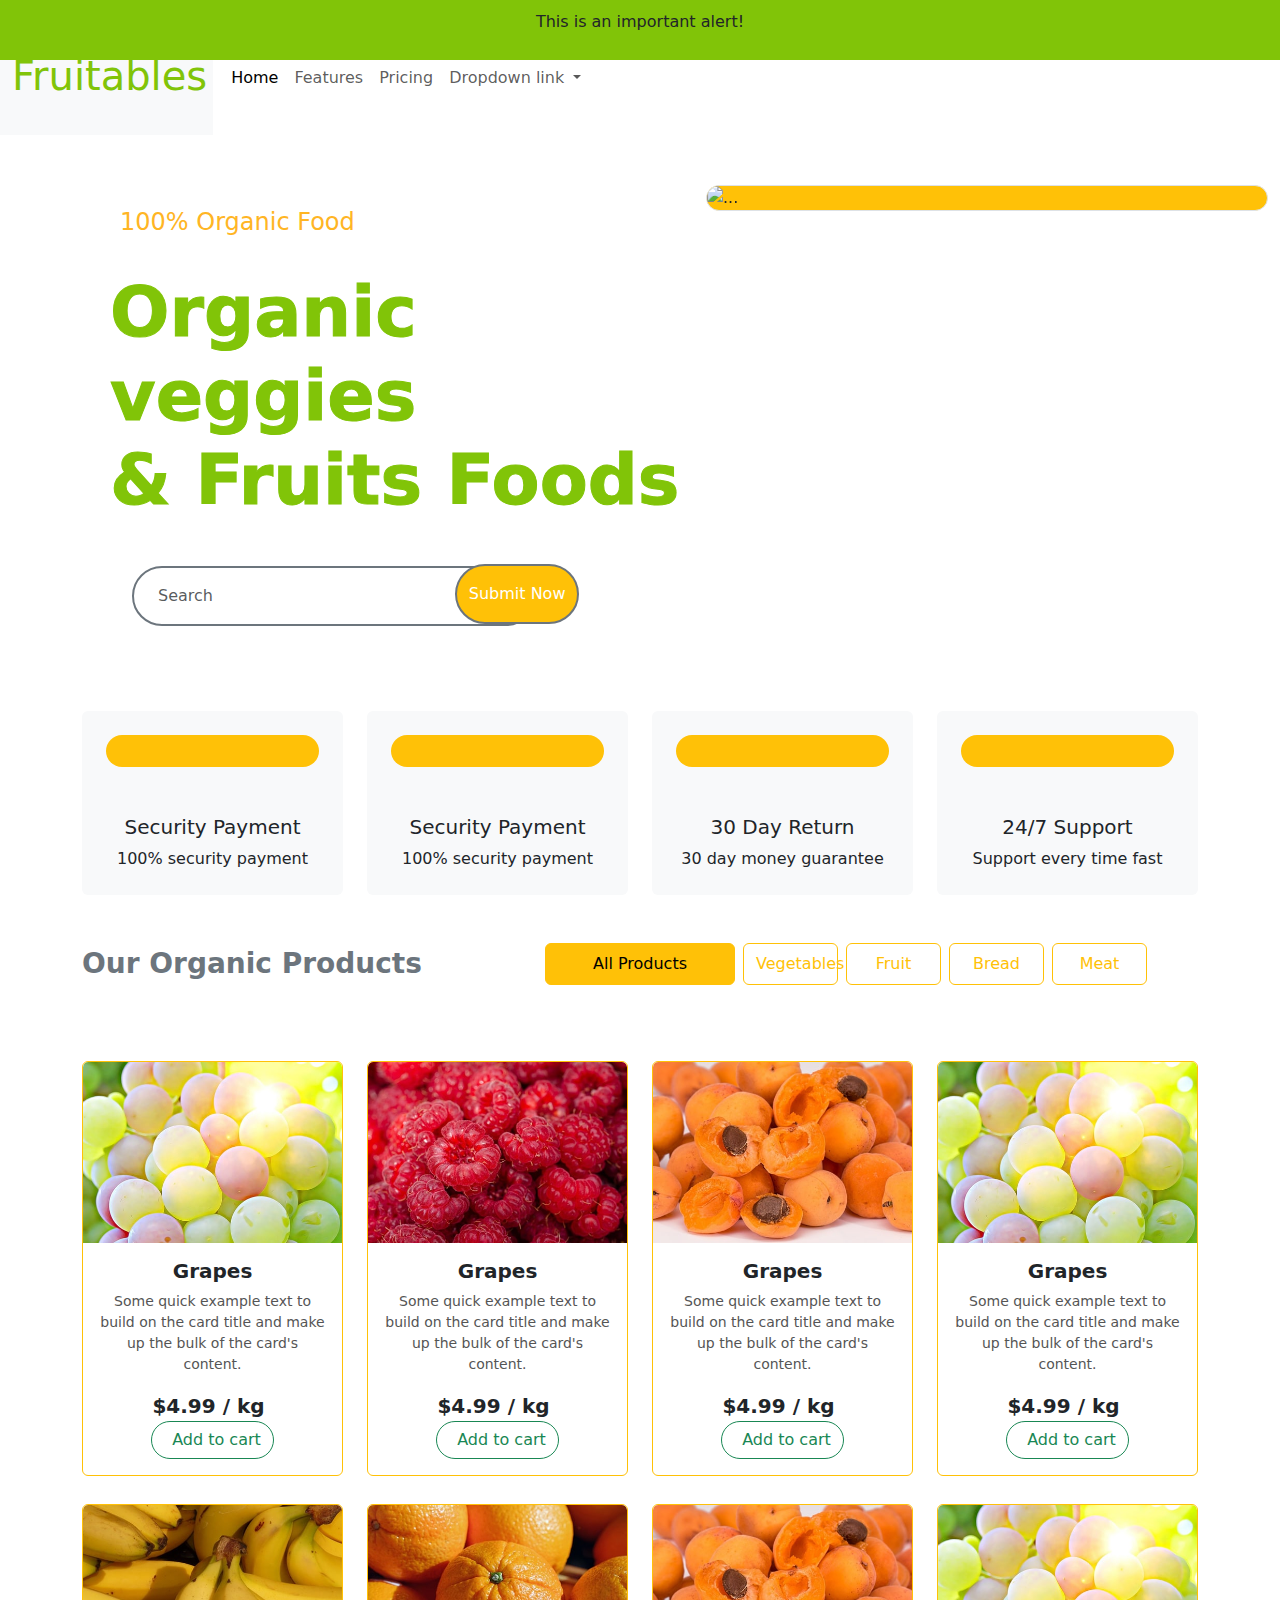
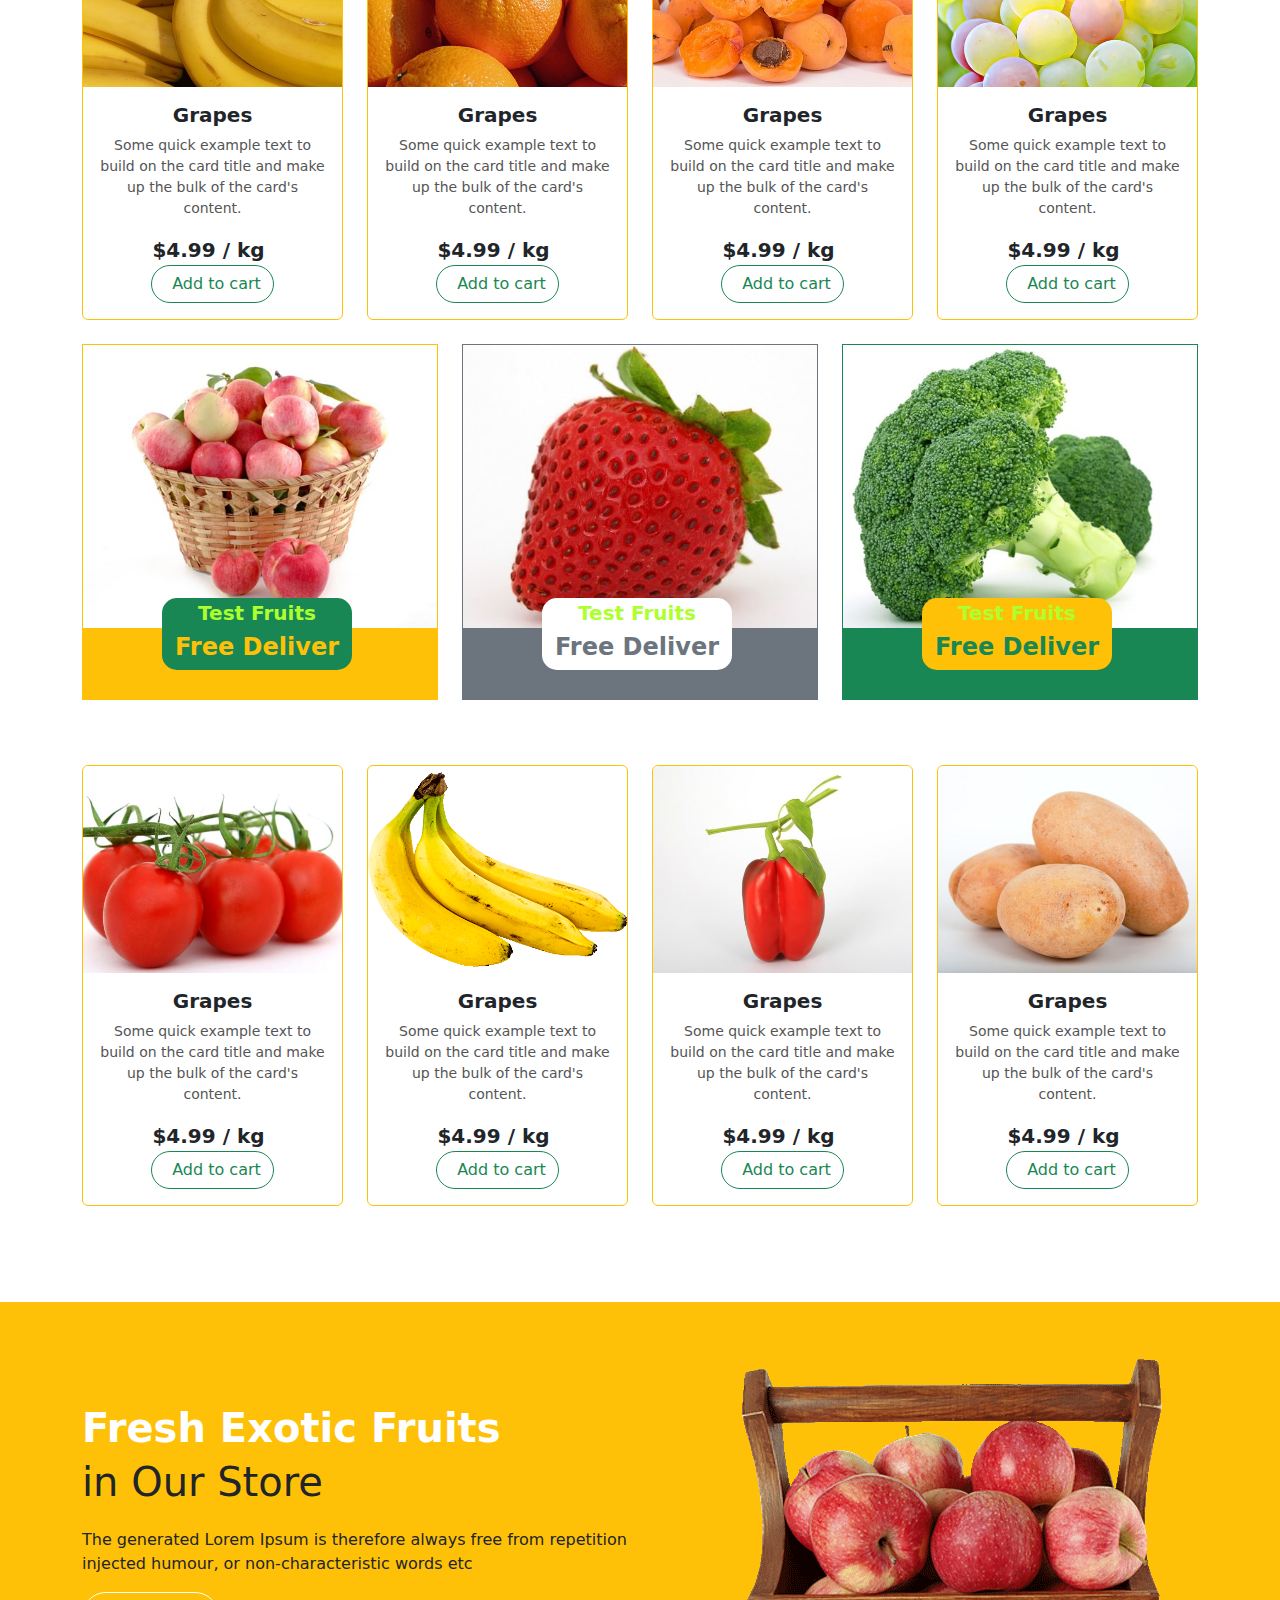
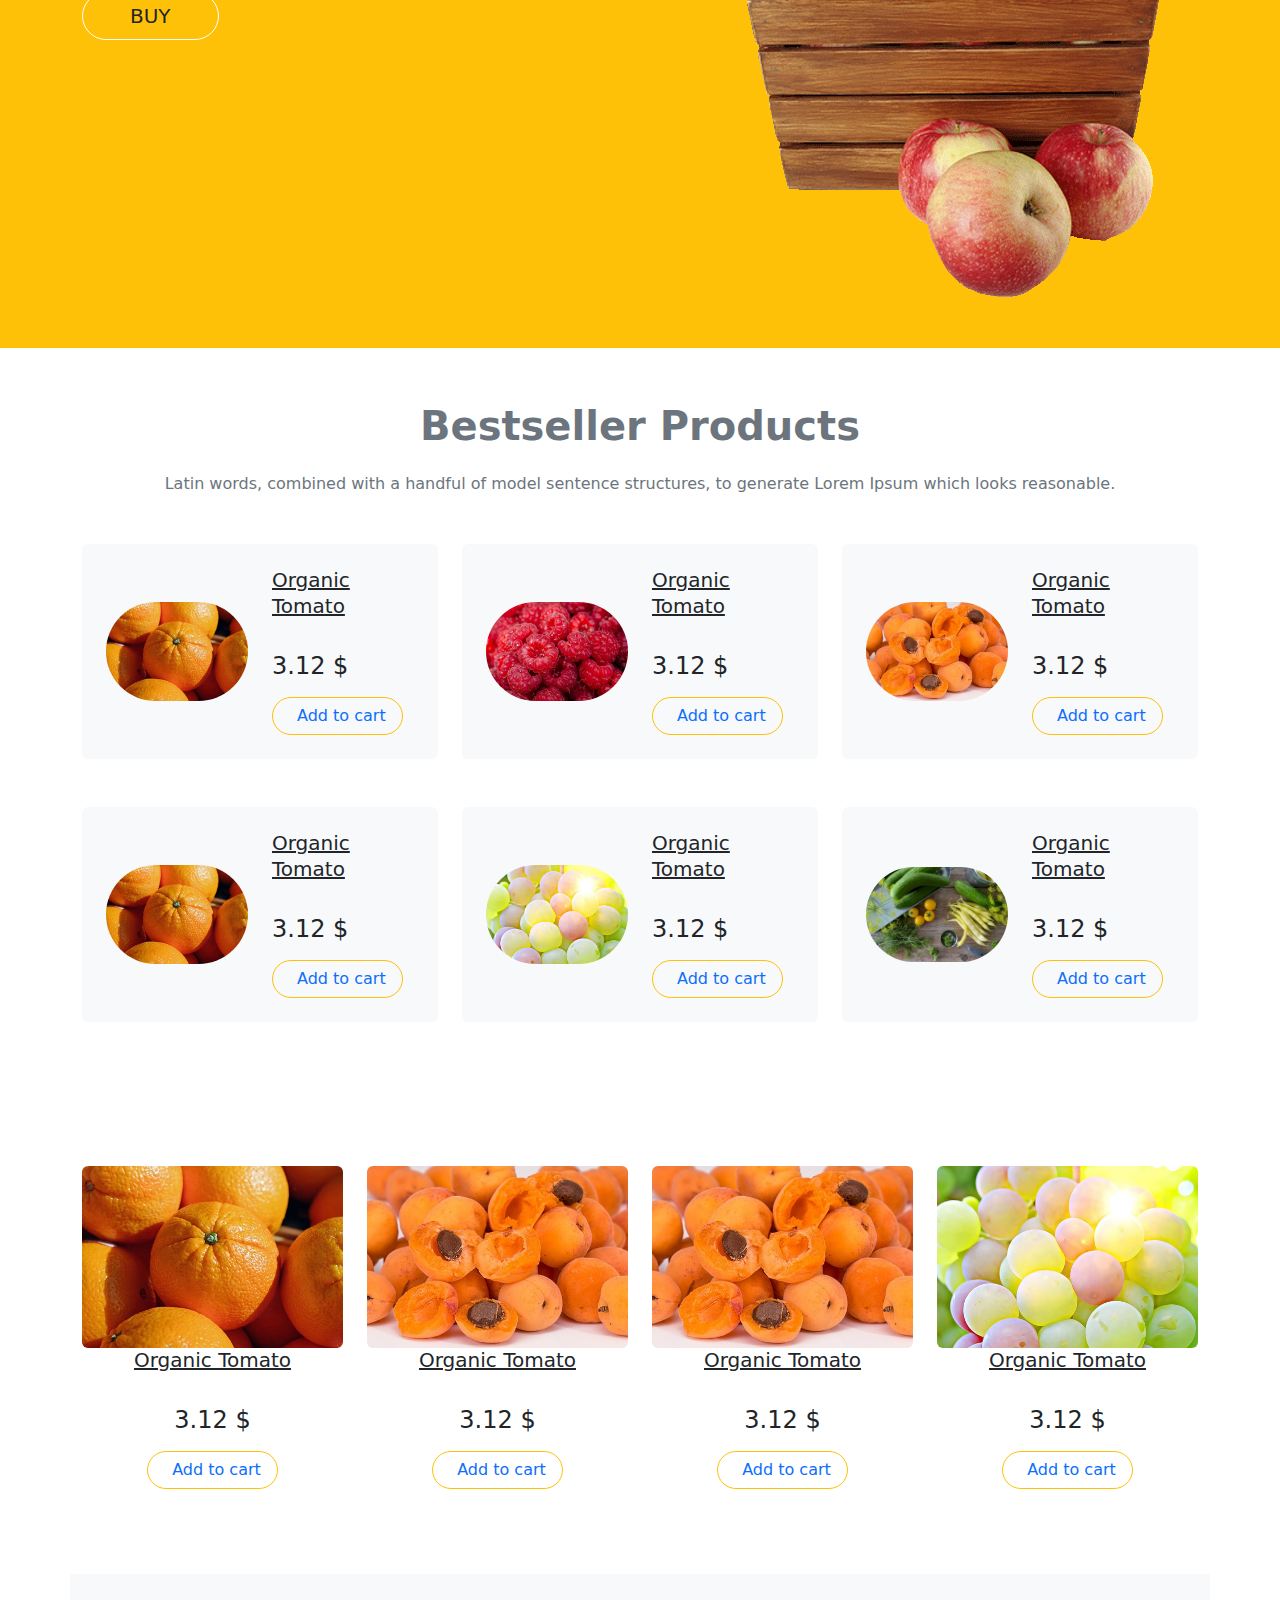
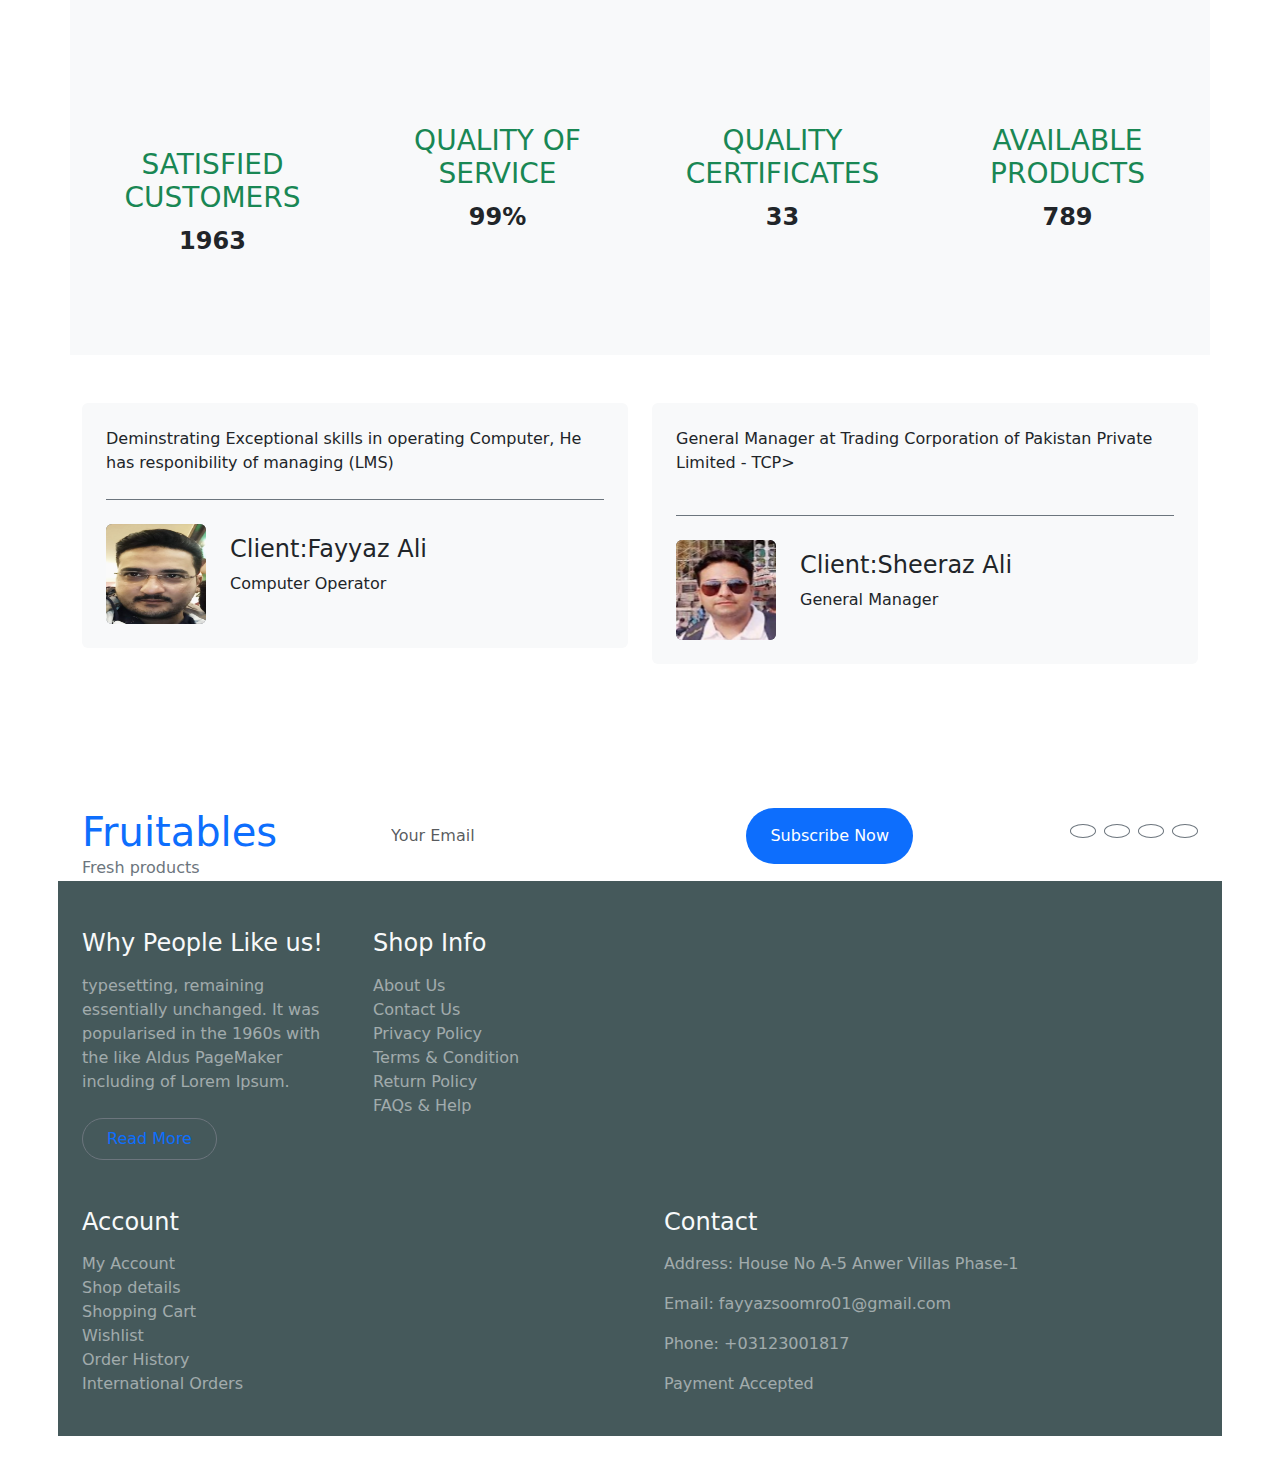
==== index.html @ 98c18039 "modified files" ====
<!DOCTYPE html>
<html lang="en">

<head>
  <meta charset="UTF-8">
  <meta name="viewport" content="width=device-width, initial-scale=1.0">
  <link rel="stylesheet" href="https://cdnjs.cloudflare.com/ajax/libs/font-awesome/6.5.2/css/all.min.css"
    integrity="sha512-SnH5WK+bZxgPHs44uWIX+LLJAJ9/2PkPKZ5QiAj6Ta86w+fsb2TkcmfRyVX3pBnMFcV7oQPJkl9QevSCWr3W6A=="
    crossorigin="anonymous" referrerpolicy="no-referrer" />
  <link rel="stylesheet" href="./assets/css/myweb.css">
  <link href="https://cdn.jsdelivr.net/npm/bootstrap@5.3.3/dist/css/bootstrap.min.css" rel="stylesheet"
    integrity="sha384-QWTKZyjpPEjISv5WaRU9OFeRpok6YctnYmDr5pNlyT2bRjXh0JMhjY6hW+ALEwIH" crossorigin="anonymous">
  <script src="https://cdn.jsdelivr.net/npm/@popperjs/core@2.11.8/dist/umd/popper.min.js"
    integrity="sha384-I7E8VVD/ismYTF4hNIPjVp/Zjvgyol6VFvRkX/vR+Vc4jQkC+hVqc2pM8ODewa9r"
    crossorigin="anonymous"></script>
  <script src="https://cdn.jsdelivr.net/npm/bootstrap@5.3.3/dist/js/bootstrap.min.js"
    integrity="sha384-0pUGZvbkm6XF6gxjEnlmuGrJXVbNuzT9qBBavbLwCsOGabYfZo0T0to5eqruptLy"
    crossorigin="anonymous"></script>
    

    <title>Document</title>

    

</head>

<body>
  
  
        <div class="col-lg-2 col-sm-12">
          <div id="header-alert">
            <p>This is an important alert!</p>
        </div>
       
   
 
  <nav class="navbar navbar-expand-lg bg-body-tertiary" id="navfix" >
    <div class="container-fluid">
      <a class="navbar-brand" href="#"><p class="navico fs-1">Fruitables</p></a>
      <button class="navbar-toggler" type="button" data-bs-toggle="collapse" data-bs-target="#navbarNavDropdown"
        aria-controls="navbarNavDropdown" aria-expanded="false" aria-label="Toggle navigation">
        <span class="navbar-toggler-icon"></span>
      </button>
      <div class="collapse navbar-collapse" id="navbarNavDropdown">
        <ul class="navbar-nav">
          <li class="nav-item">
            <a class="nav-link active" aria-current="page" href="#">Home</a>
          </li>
          <li class="nav-item">
            <a class="nav-link" href="#">Features</a>
          </li>
          <li class="nav-item">
            <a class="nav-link" href="#">Pricing</a>
          </li>

          <li class="nav-item dropdown">
            <a class="nav-link dropdown-toggle" href="#" role="button" data-bs-toggle="dropdown" aria-expanded="false">
              Dropdown link
            </a>
            <ul class="dropdown-menu">
              <li><a class="dropdown-item" href="#">Action</a></li>
              <li><a class="dropdown-item" href="#">Another action</a></li>
              <li><a class="dropdown-item" href="#">Something else here</a></li>
            </ul>
            <span id="coolhero">
          <li class="nav-item-" class="cool1">
            <a class="nav-link float-start" href="#"><i class="fa fa-search" aria-hidden="true"></i></a>
          </li>
          <li class="nav-item" class="cool1">
            <a class="nav-link float-top" href="#"><i class="fa-solid fa-lock"></i></a>
          </li>
          <li class="nav-item" class="cool1">
            <a class="nav-link" href="#"><i class="fa-solid fa-user"></i></a>
          </li>
          </span>
        </ul>
        </li>
        </ul>
      </div>
    </div>
  </nav>

  </div>
  </div>
  </div>
  <div class="container-fluid" id="fayyaz">
    <div class="cotainer">
      <div class="row ms-5 ps-5 mt-3">
        <div class="col-lg-6 col-sm-2 text-white fs-3 mt-5 float-start" id="changecol"><h4>100% Organic Food<br><br><br></p> </em><span
            class="text-white fw-bolder" id="organicve"><br><span id="organic-vegg"><p>Organic veggies <br>& Fruits Foods</p><span><br>
              <nav class="navbar-tertiary rounded-5">
                <div class="container-fluid" id="res-search" >
                  <input class="form-control border-2 border-secondary w-75 py-3 px-4 rounded-pill position-relative " type="number" placeholder="Search">
                  <button type="submit" class="btn btn-warning border-2 border-secondary  position-relative rounded-pill text-white" style="margin-top: -80px; height:60px; margin-left: 60%; margin-top:-95px" id="submitbtn">Submit Now</button>
                </div>
              </nav>
            </span></div></span>
        <div class="col-lg-6 col-sm-6 float-start " id="sli-width-res">
          <div id="carouselExampleSlidesOnly" class="carousel slide" data-bs-ride="carousel">
            <div class="carousel-inner ">
              <div class="carousel-item active ">
                <img src="../Project1/assets/Images/hero-img-1.png" class="d-block w-100 h-100 border rounded-5 bg-warning" alt="...">
              </div>
              <div class="carousel-item ">
                <img src="./assets/Images/hero-img-2.jpg" class="d-block w-100 h-100 border rounded-5" alt="...">
              </div>
              <div class="carousel-item">
                <img src="../Project1/assets/Images/hero-img-1.png" class="d-block w-100 h-100 border rounded-5 bg-warning" alt="...">
              </div>
            </div>
          </div>
        </div>
      </div>
    </div>
  </div>
  
  <div class="container-fluid mt-5">
    <div class="container">
      <div class="row">
        <div class="col-lg-3 col-sm-12 " >
          <div class="featurs-item text-center rounded bg-light p-4" id="seccard">
            <div class="featurs-icon btn-square rounded-4 bg-warning mb-5 mx-auto py-3">
              <i class="fas fa-car-side fa-3x text-white"></i>
            </div>
            <div class="featurs-content text-center">
              <h5>Security Payment</h5>
              <p class="mb-0">100% security payment</p>
            </div>
          </div>
        </div>
        <div class="col-lg-3 col-sm-12 " >
          <div class="featurs-item text-center rounded bg-light p-4 "id="seccard">
            <div class="featurs-icon btn-square rounded-4 bg-warning mb-5 mx-auto py-3">
              <i class="fas fa-user-shield fa-3x text-white"></i>
            </div>
            <div class="featurs-content text-center">
              <h5>Security Payment</h5>
              <p class="mb-0">100% security payment</p>
            </div>
          </div>
        </div>
        <div class="col-lg-3 col-sm-12" >
          <div class="featurs-item text-center rounded bg-light p-4"id="seccard">
            <div class="featurs-icon btn-square rounded-4 bg-warning mb-5 mx-auto py-3">
              <i class="fas fa-exchange-alt fa-3x text-white"></i>
            </div>
            <div class="featurs-content text-center">
              <h5>30 Day Return</h5>
              <p class="mb-0">30 day money guarantee</p>
            </div>
          </div>
        </div>
        <div class="col-lg-3 col-sm-12" >
          <div class="featurs-item text-center rounded bg-light p-4" id="seccard">
            <div class="featurs-icon btn-square rounded-4 bg-warning mb-5 mx-auto py-3">
              <i class="fa fa-phone-alt fa-3x text-white"></i>
            </div>
            <div class="featurs-content text-center">
              <h5>24/7 Support</h5>
              <p class="mb-0">Support every time fast</p>
            </div>
          </div>
        </div>
      </div>
    </div>
  </div>
  <div class="container-fluid mt-5">
    <div class="container">
      <div class="row">
        <div class="col-lg-5 col-sm-6 text-secondary fs-3 fw-bold"id="allpro12">Our Organic Products</div>
        <div class="col-lg-2 col-sm-6 btn btn-warning me-2 pt-2" id="allpro12">All Products</div>
        <div class="col-lg-1 col-sm-6 btn btn-outline-warning me-2 pt-2"id="allpro12">Vegetables</div>
        <div class="col-lg-1 col-sm-6 btn btn-outline-warning me-2 pt-2"id="allpro12">Fruit</div>
        <div class="col-lg-1 col-sm-6 btn btn-outline-warning me-2 pt-2"id="allpro12">Bread</div>
        <div class="col-lg-1 col-sm-6 btn btn-outline-warning pt-2"id="allpro12">Meat</div>
      </div>
    </div>
  </div>
  <div class="container-fluid mt-5 " id="cooldown">
    <div class="container">
      <div class="row">
        <div class="col-lg-3 col-sm-12 float-start pt-3">
          <div class="card border-warning" style="width: 100%; box-shadow: 30px;">
            <img src="./assets/Images/fruite-item-1.jpg" class="card-img-top" alt="...">
            <div class="card-body text-center">
              <h5 class="card-title">Grapes</h5>
              <p class="card-text">Some quick example text to build on the card title and make up the bulk of the
                card's content.</p>
              <span class="fw-bold me-2 fs-5">$4.99 / kg</span><a href="#"
                class="btn btn-outline-success rounded-pill"><i class="fa-solid fa-lock me-2"></i>Add to cart</a>
            </div>
          </div>
        </div>
        <div class="col-lg-3 col-sm-12 pt-3">
          <div class="card border-warning" style="width: 100%;">
            <img src="./assets/Images/fruite-item-2.jpg" class="card-img-top" alt="...">
            <div class="card-body text-center">
              <h5 class="card-title">Grapes</h5>
              <p class="card-text">Some quick example text to build on the card title and make up the bulk of the
                card's content.</p>
              <span class="fw-bold me-2 fs-5">$4.99 / kg</span><a href="#"
                class="btn btn-outline-success rounded-pill"><i class="fa-solid fa-lock me-2"></i>Add to cart</a>
            </div>
          </div>
        </div>
        <div class="col-lg-3 col-sm-12 pt-3">
          <div class="card border-warning" style="width: 100%;">
            <img src="./assets/Images/fruite-item-3.jpg" class="card-img-top" alt="...">
            <div class="card-body text-center">
              <h5 class="card-title">Grapes</h5>
              <p class="card-text">Some quick example text to build on the card title and make up the bulk of the
                card's content.</p>
              <span class="fw-bold me-2 fs-5">$4.99 / kg</span><a href="#"
                class="btn btn-outline-success rounded-pill"><i class="fa-solid fa-lock me-2"></i>Add to cart</a>
            </div>
          </div>
        </div>
        <div class="col-lg-3 col-sm-12 pt-3">
          <div class="card border-warning" style="width: 100%;">
            <img src="./assets/Images/fruite-item-1.jpg" class="card-img-top" alt="...">
            <div class="card-body text-center">
              <h5 class="card-title">Grapes</h5>
              <p class="card-text">Some quick example text to build on the card title and make up the bulk of the
                card's content.</p>
              <span class="fw-bold me-2 fs-5">$4.99 / kg</span><a href="#"
                class="btn btn-outline-success rounded-pill"><i class="fa-solid fa-lock me-2"></i>Add to cart</a>
            </div>
          </div>
        </div>
      </div>
    </div>
  </div>
  <div class="container-fluid">
    <div class="container">
      <div class="row">
        <div class="col-lg-3 col-sm-12 pt-3">
          <div class="card border-warning" style="width: 100%;">
            <img src="./assets/Images/fruite-item-4 (1).jpg" class="card-img-top" alt="...">
            <div class="card-body text-center">
              <h5 class="card-title">Grapes</h5>
              <p class="card-text">Some quick example text to build on the card title and make up the bulk of the
                card's content.</p>
              <span class="fw-bold me-2 fs-5">$4.99 / kg</span><a href="#"
                class="btn btn-outline-success rounded-pill"><i class="fa-solid fa-lock me-2"></i>Add to cart</a>
            </div>
          </div>
        </div>
        <div class="col-lg-3 col-sm-12 pt-3">
          <div class="card border-warning" style="width: 100%;">
            <img src="./assets/Images/fruite-item-5 (1).jpg" class="card-img-top" alt="...">
            <div class="card-body text-center">
              <h5 class="card-title">Grapes</h5>
              <p class="card-text">Some quick example text to build on the card title and make up the bulk of the
                card's content.</p>
              <span class="fw-bold me-2 fs-5">$4.99 / kg</span><a href="#"
                class="btn btn-outline-success rounded-pill"><i class="fa-solid fa-lock me-2"></i>Add to cart</a>
            </div>
          </div>
        </div>
        <div class="col-lg-3 col-sm-12 pt-3">
          <div class="card border-warning" style="width: 100%;">
            <img src="./assets/Images/fruite-item-3.jpg" class="card-img-top" alt="...">
            <div class="card-body text-center">
              <h5 class="card-title">Grapes</h5>
              <p class="card-text">Some quick example text to build on the card title and make up the bulk of the
                card's content.</p>
              <span class="fw-bold me-2 fs-5">$4.99 / kg</span><a href="#"
                class="btn btn-outline-success rounded-pill"><i class="fa-solid fa-lock me-2"></i>Add to cart</a>
            </div>
          </div>
        </div>
        <div class="col-lg-3 col-sm-12 pt-3">
          <div class="card border-warning" style="width: 100%; ">
            <img src="./assets/Images/fruite-item-1.jpg" class="card-img-top" alt="...">
            <div class="card-body text-center">
              <h5 class="card-title">Grapes</h5>
              <p class="card-text">Some quick example text to build on the card title and make up the bulk of the
                card's content.</p>
              <span class="fw-bold me-2 fs-5">$4.99 / kg</span><a href="#"
                class="btn btn-outline-success rounded-pill"><i class="fa-solid fa-lock me-2"></i>Add to cart</a>
            </div>
          </div>
        </div>
      </div>
    </div>
  </div>

  
  <div class="container-fluid mt-4" id="remove-spa">
    <div class="container">
      <div class="row">
        <div class="col-lg-4 col-sm-12 " id="cools"><img src="./assets/Images/featur-11111.jpg" width="100%"
            class="border border-warning">
          <div class="bg-warning " style="height:25%;"></div>
          <div class="mypostion ms-3 bg-success">
            <p class="text-center fs-5 fw-bold btn-outline-dark">Test Fruits</p>
            <p class="text-center text-warning fw-bold fs-4 pb-5" id="freedel">Free Deliver</p>
          </div>
        </div>
        <div class="col-lg-4 col-sm-12" id="cools"><img src="./assets/Images/featur-2222.jpg" width="100%"
            class="border border-secondary">
          <div class="bg-secondary" style="height:25%;"></div>
          <div class="mypostion ms-3 ">
            <p class="text-center fs-5 fw-bold btn-outline-dark">Test Fruits</p>
            <p class="text-center text-secondary fw-bold fs-4 pb-5" id="freedel">Free Deliver</p>
          </div>
        </div>
        <div class="col-lg-4 col-sm-12" id="cools"><img src="./assets/Images/featur-3333.jpg" width="100%"
            class="border border-success">
          <div class="bg-success" style="height:25%;"></div>
          <div class="mypostion ms-3 bg-warning">
            <p class="text-center fs-5 fw-bold btn-outline-dark">Test Fruits</p>
            <p class="text-center text-success fw-bold fs-4 pb-5" id="freedel">Free Deliver</p>
          </div>
        </div>
      </div>
    </div>
  </div><br><br><br>
  <div class="container-fluid mt-5 ">
    <div class="container">
      <div class="row">
        <div class="col-lg-3 col-sm-12 float-start pt-3">
          <div class="card border-warning" style="width: 100%;">
            <img src="./assets/Images/vegetable-item-777.jpg" class="card-img-top" alt="...">
            <div class="card-body text-center">
              <h5 class="card-title">Grapes</h5>
              <p class="card-text">Some quick example text to build on the card title and make up the bulk of the
                card's content.</p>
              <span class="fw-bold me-2 fs-5">$4.99 / kg</span><a href="#"
                class="btn btn-outline-success rounded-pill"><i class="fa-solid fa-lock me-2"></i>Add to cart</a>
            </div>
          </div>
        </div>
        <div class="col-lg-3 col-sm-12 float-start pt-3">
          <div class="card border-warning" style="width: 100%;">
            <img src="./assets/Images/vegetable-item-88.png" class="card-img-top" alt="...">
            <div class="card-body text-center">
              <h5 class="card-title">Grapes</h5>
              <p class="card-text">Some quick example text to build on the card title and make up the bulk of the
                card's content.</p>
              <span class="fw-bold me-2 fs-5">$4.99 / kg</span><a href="#"
                class="btn btn-outline-success rounded-pill"><i class="fa-solid fa-lock me-2"></i>Add to cart</a>
            </div>
          </div>
        </div>
        <div class="col-lg-3 col-sm-12 float-start pt-3">
          <div class="card border-warning" style="width: 100%;">
            <img src="./assets/Images/vegetable-item-99.jpg" class="card-img-top" alt="...">
            <div class="card-body text-center">
              <h5 class="card-title">Grapes</h5>
              <p class="card-text">Some quick example text to build on the card title and make up the bulk of the
                card's content.</p>
              <span class="fw-bold me-2 fs-5">$4.99 / kg</span><a href="#"
                class="btn btn-outline-success rounded-pill"><i class="fa-solid fa-lock me-2"></i>Add to cart</a>
            </div>
          </div>
        </div>
        <div class="col-lg-3 col-sm-12 float-start pt-3">
          <div class="card border-warning" style="width: 100%;">
            <img src="./assets/Images/vegetable-item-100.jpg" class="card-img-top" alt="...">
            <div class="card-body text-center">
              <h5 class="card-title">Grapes</h5>
              <p class="card-text">Some quick example text to build on the card title and make up the bulk of the
                card's content.</p>
              <span class="fw-bold me-2 fs-5">$4.99 / kg</span><a href="#"
                class="btn btn-outline-success rounded-pill"><i class="fa-solid fa-lock me-2"></i>Add to cart</a>
            </div>
          </div>
        </div>
        </div>
        </div>
        </div><br><br><Br><br>
<div class="container-fluid bg-warning py-5">
  <div class="container">
    <div class="row">
      <div class="col-lg-6 col-sm-10  float-start py-5" id="fresh1"><p class="fs-1 fw-bolder text-white ">Fresh Exotic Fruits<br></p><p class="fs-1  " id="inourst">in Our Store</p><p>The generated Lorem Ipsum is therefore always free from repetition injected humour, or non-characteristic words etc</p><p class=" btn btn-outline-secondary border border-white text-dark btn-lg rounded-pill w-25">BUY</p></div>
      <div class="col-lg-6 col-sm-10 float-start"><img src="./assets/Images/baner-555.png" id="resimg"></div>
    </div>
  </div>
</div><br><br>
<p class="text-center fs-1 text-secondary fw-bolder">Bestseller Products</p><p class="text-center text-secondary">Latin words, combined with a handful of model sentence structures, to generate Lorem Ipsum which looks reasonable.</p>
<div class="container-fluid mt-5">
  <div class="container">
    <div class="row">
      <div class="col-lg-4 col-sm-12">
        <div class="p-4 rounded bg-light">
          <div class="row align-items-center">
              <div class="col-6">
                  <img src="./assets/Images/fruite-item-5 (1).jpg" class="img-fluid rounded-pill w-100" alt="">
              </div>
              <div class="col-6">
                  <a href="#" class="h5">Organic Tomato</a>
                  <div class="d-flex my-3">
                      <i class="fas fa-star "></i>
                      <i class="fas fa-star "></i>
                      <i class="fas fa-star "></i>
                      <i class="fas fa-star "></i>
                      <i class="fas fa-star text-dark"></i>
                  </div>
                  <h4 class="mb-3">3.12 $</h4>
                  <a href="#" class="btn btn-outline-warning rounded-pill px-3 text-primary"><i class="fa fa-shopping-bag me-2 text-primary"></i> Add to cart</a>
              </div>
          </div>
      </div>
      </div>
      <div class="col-lg-4 col-sm-12"><div class="p-4 rounded bg-light">
        <div class="row align-items-center">
            <div class="col-6">
                <img src="./assets/Images/fruite-item-2.jpg" class="img-fluid rounded-pill w-100" alt="">
            </div>
            <div class="col-6">
                <a href="#" class="h5">Organic Tomato</a>
                <div class="d-flex my-3">
                  <i class="fas fa-star "></i>
                  <i class="fas fa-star "></i>
                  <i class="fas fa-star "></i>
                  <i class="fas fa-star "></i>
                  <i class="fas fa-star text-dark"></i>
                </div>
                <h4 class="mb-3">3.12 $</h4>
                <a href="#" class="btn btn-outline-warning rounded-pill px-3 text-primary"><i class="fa fa-shopping-bag me-2 text-primary"></i> Add to cart</a>
            </div>
        </div>
    </div></div>
      <dic class="col-lg-4 col0sm-12"><div class="p-4 rounded bg-light">
        <div class="row align-items-center">
            <div class="col-6">
                <img src="./assets/Images/fruite-item-3.jpg" class="img-fluid rounded-pill w-100" alt="">
            </div>
            <div class="col-6">
                <a href="#" class="h5">Organic Tomato</a>
                <div class="d-flex my-3">
                  <i class="fas fa-star "></i>
                  <i class="fas fa-star "></i>
                  <i class="fas fa-star "></i>
                  <i class="fas fa-star "></i>
                  <i class="fas fa-star text-dark"></i>
                </div>
                <h4 class="mb-3">3.12 $</h4>
                <a href="#" class="btn btn-outline-warning rounded-pill px-3 text-primary"><i class="fa fa-shopping-bag me-2 text-primary"></i> Add to cart</a>
            </div>
        </div>
    </div></dic>
    </div>
  </div>
</div>
<div class="container-fluid mt-5">
  <div class="container">
    <div class="row">
      <div class="col-lg-4 col-sm-12">
        <div class="p-4 rounded bg-light">
          <div class="row align-items-center">
              <div class="col-6">
                  <img src="./assets/Images/fruite-item-5 (1).jpg" class="img-fluid rounded-pill w-100" alt="">
              </div>
              <div class="col-6">
                  <a href="#" class="h5">Organic Tomato</a>
                  <div class="d-flex my-3">
                    <i class="fas fa-star "></i>
                    <i class="fas fa-star "></i>
                    <i class="fas fa-star "></i>
                    <i class="fas fa-star "></i>
                    <i class="fas fa-star text-dark"></i>
                  </div>
                  <h4 class="mb-3">3.12 $</h4>
                  <a href="#" class="btn btn-outline-warning rounded-pill px-3 text-primary"><i class="fa fa-shopping-bag me-2 text-primary"></i> Add to cart</a>
              </div>
          </div>
      </div>
      </div>
      <div class="col-lg-4 col-sm-12"><div class="p-4 rounded bg-light">
        <div class="row align-items-center">
            <div class="col-6">
                <img src="./assets/Images/fruite-item-1.jpg" class="img-fluid rounded-pill w-100" alt="">
            </div>
            <div class="col-6">
                <a href="#" class="h5">Organic Tomato</a>
                <div class="d-flex my-3">
                  <i class="fas fa-star "></i>
                  <i class="fas fa-star "></i>
                  <i class="fas fa-star "></i>
                  <i class="fas fa-star "></i>
                  <i class="fas fa-star text-dark"></i>
                </div>
                <h4 class="mb-3">3.12 $</h4>
                <a href="#" class="btn btn-outline-warning rounded-pill px-3 text-primary"><i class="fa fa-shopping-bag me-2 text-primary"></i> Add to cart</a>
            </div>
        </div>
    </div></div>
      <dic class="col-lg-4 col0sm-12"><div class="p-4 rounded bg-light">
        <div class="row align-items-center">
            <div class="col-6">
                <img src="./assets/Images/hero-img-2.jpg" class="img-fluid rounded-pill w-100" alt="">
            </div>
            <div class="col-6">
                <a href="#" class="h5">Organic Tomato</a>
                <div class="d-flex my-3">
                  <i class="fas fa-star "></i>
                  <i class="fas fa-star "></i>
                  <i class="fas fa-star "></i>
                  <i class="fas fa-star "></i>
                  <i class="fas fa-star text-dark"></i>
                </div>
                <h4 class="mb-3">3.12 $</h4>
                <a href="#" class="btn btn-outline-warning rounded-pill px-3 text-primary"><i class="fa fa-shopping-bag me-2 text-primary"></i> Add to cart</a>
            </div>
        </div>
    </div></div>
    </div>
  </div>
</div><br><br>
<div class="container-fluid float-start mt-5">
  <div class="container">
    <div class="row">
      <div class="col-lg-3 col-sm-12 text-center mt-5" ><img src="./assets/Images/fruite-item-101.jpg" width="100%" class="rounded"><br>
        <a href="#" class="h5">Organic Tomato</a>
        <div class="d-flex my-3" id="starts">
          <i class="fas fa-star "></i>
          <i class="fas fa-star "></i>
          <i class="fas fa-star "></i>
          <i class="fas fa-star "></i>
          <i class="fas fa-star text-dark"></i>
        </div>
        <h4 class="mb-3">3.12 $</h4>
        <a href="#" class="btn btn-outline-warning rounded-pill px-3 text-primary"><i class="fa fa-shopping-bag me-2 text-primary"></i> Add to cart</a>
    </div>
    <div class="col-lg-3 col-sm-12 text-center mt-5" ><img src="./assets/Images/fruite-item-3.jpg" width="100%" class="rounded"><br>
      <a href="#" class="h5">Organic Tomato</a>
      <div class="d-flex my-3" id="starts">
        <i class="fas fa-star "></i>
        <i class="fas fa-star "></i>
        <i class="fas fa-star "></i>
        <i class="fas fa-star "></i>
        <i class="fas fa-star text-dark"></i>
      </div>
      <h4 class="mb-3">3.12 $</h4>
      <a href="#" class="btn btn-outline-warning rounded-pill px-3 text-primary"><i class="fa fa-shopping-bag me-2 text-primary"></i> Add to cart</a>
  </div>
  <div class="col-lg-3 col-sm-12 text-center mt-5" ><img src="./assets/Images/fruite-item-3.jpg" width="100%" class="rounded"><br>
    <a href="#" class="h5">Organic Tomato</a>
    <div class="d-flex my-3" id="starts">
      <i class="fas fa-star "></i>
      <i class="fas fa-star "></i>
      <i class="fas fa-star "></i>
      <i class="fas fa-star "></i>
      <i class="fas fa-star text-dark"></i>
    </div>
    <h4 class="mb-3">3.12 $</h4>
    <a href="#" class="btn btn-outline-warning rounded-pill px-3 text-primary"><i class="fa fa-shopping-bag me-2 text-primary"></i> Add to cart</a>
</div>
<div class="col-lg-3 col-sm-12 text-center mt-5" ><img src="./assets/Images/fruite-item-1.jpg" width="100%" class="rounded"><br>
  <a href="#" class="h5">Organic Tomato</a>
  <div class="d-flex my-3" id="starts">
    <i class="fas fa-star "></i>
    <i class="fas fa-star "></i>
    <i class="fas fa-star "></i>
    <i class="fas fa-star "></i>
    <i class="fas fa-star text-dark"></i>
  </div>
  <h4 class="mb-3">3.12 $</h4>
  <a href="#" class="btn btn-outline-warning rounded-pill px-3 text-primary"><i class="fa fa-shopping-bag me-2 text-primary"></i> Add to cart</a>
</div>
    </div>
  </div>
</div><br><br><br><br><br><br><br><br><br><br><br><br><br><br><br><br><br><br><br>
<div class="container-fluid mt-5 " >
  <div class="container bg-light py-5">
    <div class="row">
      <div class="col-lg-3 col-sm-12 " id="seccard">
        <div class="featurs-item text-center rounded  p-4">
          <div class="featurs-icon btn-square rounded-4 bg-warning mb-5 mx-auto">
            <i class="fas fa-user-shield fa-3x text-white py-3"></i>
          </div><br>
          <div class="featurs-content text-center " >
            <h5 class="fs-3 text-success" >SATISFIED CUSTOMERS</h5>
            <p class="mb-0 fs-4 fw-bolder">1963</p>
          </div><br>
        </div>
      </div>
      <div class="col-lg-3 col-sm-12 " id="seccard" >
        <div class="featurs-item text-center rounded bg-light p-4">
          <div class="featurs-icon btn-square rounded-4 bg-warning mb-5 mx-auto">
            <i class="fas fa-user-shield fa-3x text-white py-3"></i>
          </div>
          <div class="featurs-content text-center">
            <h5 class="fs-3 text-success">QUALITY OF SERVICE</h5>
            <p class="mb-0 fs-4 fw-bolder">99%</p>
          </div>
        </div>
      </div>
      <div class="col-lg-3 col-sm-12" id="seccard">
        <div class="featurs-item text-center rounded bg-light p-4">
          <div class="featurs-icon btn-square rounded-4 bg-warning mb-5 mx-auto">
            <i class="fas fa-user-shield fa-3x text-white py-3"></i>
          </div>
          <div class="featurs-content text-center">
            <h5 class="fs-3 text-success">QUALITY CERTIFICATES</h5>
            <p class="mb-0 fs-4 fw-bolder">33</p>
          </div>
        </div>
      </div>
      <div class="col-lg-3 col-sm-12" id="seccard">
        <div class="featurs-item text-center rounded bg-light p-4">
          <div class="featurs-icon btn-square rounded-4 bg-warning mb-5 mx-auto">
            
              <i class="fas fa-user-shield fa-3x text-white py-3"></i>
        
          </div>
          <div class="featurs-content text-center">
            <h5 class="fs-3 text-success">AVAILABLE PRODUCTS</h5>
            <p class="mb-0 fs-4 fw-bolder">789</p>
          </div>
        </div>
      </div>
    </div>
  </div>
</div>
<div class="container-fluid mt-5">
  <div class="container">
    <div class="row">
      <div class="col-lg-6 col-sm-12">
        <div id="carouselExampleSlidesOnly w-75" class="carousel slide" data-bs-ride="carousel" id="red">
          <div class="carousel-inner">
            <div class="carousel-item active">
              <div class="testimonial-item img-border-radius bg-light rounded p-4">
                <div class="position-relative">
                    <i class="fa fa-quote-right fa-2x text-secondary position-absolute" style="bottom: 30px; right: 0;"></i>
                    <div class="mb-4 pb-4 border-bottom border-secondary">
                        <p class="mb-0">Deminstrating Exceptional skills in operating Computer, He has responibility of managing (LMS)
                        </p>
                    </div>
                    <div class="d-flex align-items-center flex-nowrap">
                        <div class="bg-secondary rounded">
                            <img src="./assets/Images/fayyaz.png" class="img-fluid rounded" style="width: 100px; height: 100px;" alt="">
                        </div>
                        <div class="ms-4 d-block">
                            <h4 class="text-dark">Client:Fayyaz Ali</h4>
                            <p class="m-0 pb-3">Computer Operator</p>
                            <div class="d-flex pe-5">
                                <i class="fas fa-star text-primary"></i>
                                <i class="fas fa-star text-primary"></i>
                                <i class="fas fa-star text-primary"></i>
                                <i class="fas fa-star text-primary"></i>
                                <i class="fas fa-star text-primary"></i>
                            </div>
                        </div>
                    </div>
                </div>
            </div>
            </div>
            <div class="carousel-item">
              <div class="testimonial-item img-border-radius bg-light rounded p-4">
                <div class="position-relative">
                    <i class="fa fa-quote-right fa-2x text-secondary position-absolute" style="bottom: 30px; right: 0;"></i>
                    <div class="mb-4 pb-4 border-bottom border-secondary">
                        <p class="mb-0">Lorem Ipsum is simply dummy text of the printing Ipsum has been the industry's standard dummy text ever since the 1500s,
                        </p>
                    </div>
                    <div class="d-flex align-items-center flex-nowrap">
                        <div class="bg-secondary rounded">
                            <img src="./assets/Images/aijaz.png" class="img-fluid rounded" style="width: 100px; height: 100px;" alt="">
                        </div>
                        <div class="ms-4 d-block">
                            <h4 class="text-dark">Client:Aijaz Ali</h4>
                            <p class="m-0 pb-3">CEO Panjtan Enterprises</p>
                            <div class="d-flex pe-5">
                                <i class="fas fa-star text-primary"></i>
                                <i class="fas fa-star text-primary"></i>
                                <i class="fas fa-star text-primary"></i>
                                <i class="fas fa-star text-primary"></i>
                                <i class="fas fa-star text-primary"></i>
                            </div>
                        </div>
                    </div>
                </div>
            </div>
            </div>
            <div class="carousel-item">
              <div class="testimonial-item img-border-radius bg-light rounded p-4">
                <div class="position-relative">
                    <i class="fa fa-quote-right fa-2x text-secondary position-absolute" style="bottom: 30px; right: 0;"></i>
                    <div class="mb-4 pb-4 border-bottom border-secondary">
                        <p class="mb-0">Software Developer | Full Stack Developer | Master Trainer | Android developer(Flutter, Android) | Web developer(Laravel) | Python
                        </p>
                    </div>
                    <div class="d-flex align-items-center flex-nowrap">
                        <div class="bg-secondary rounded">
                            <img src="./assets/Images/sir lutuf.jpeg" class="img-fluid rounded" style="width: 100px; height: 100px;" alt="">
                        </div>
                        <div class="ms-4 d-block">
                            <h4 class="text-dark">Client: Lutuf Junejo</h4>
                            <p class="m-0 pb-3">Mentor</p>
                            <div class="d-flex pe-5">
                                <i class="fas fa-star text-primary"></i>
                                <i class="fas fa-star text-primary"></i>
                                <i class="fas fa-star text-primary"></i>
                                <i class="fas fa-star text-primary"></i>
                                <i class="fas fa-star text-primary"></i>
                            </div>
                        </div>
                    </div>
                </div>
            </div>
            </div>
          </div>
        </div>
      </div>
      <div class="col-lg-6 col-sm-12">
        <div id="carouselExampleSlidesOnly w-75" class="carousel slide" data-bs-ride="carousel">
          <div class="carousel-inner">
            <div class="carousel-item active">
              <div class="testimonial-item img-border-radius bg-light rounded p-4">
                <div class="position-relative">
                    <i class="fa fa-quote-right fa-2x text-secondary position-absolute" style="bottom: 30px; right: 0;"></i>
                    <div class="mb-4 pb-4 border-bottom border-secondary">
                        <p class="mb-0">General Manager at Trading Corporation of Pakistan Private Limited - TCP></p>
                        </p>
                    </div>
                    <div class="d-flex align-items-center flex-nowrap">
                        <div class="bg-secondary rounded">
                            <img src="./assets/Images/sheeraz.png" class="img-fluid rounded" style="width: 100px; height: 100px;" alt="">
                        </div>
                        <div class="ms-4 d-block">
                            <h4 class="text-dark">Client:Sheeraz Ali</h4>
                            <p class="m-0 pb-3">General Manager</p>
                            <div class="d-flex pe-5">
                                <i class="fas fa-star text-primary"></i>
                                <i class="fas fa-star text-primary"></i>
                                <i class="fas fa-star text-primary"></i>
                                <i class="fas fa-star text-primary"></i>
                                <i class="fas fa-star text-primary"></i>
                            </div>
                        </div>
                    </div>
                </div>
            </div>
            </div>
            <div class="carousel-item">
              <div class="testimonial-item img-border-radius bg-light rounded p-4">
                <div class="position-relative">
                    <i class="fa fa-quote-right fa-2x text-secondary position-absolute" style="bottom: 30px; right: 0;"></i>
                    <div class="mb-4 pb-4 border-bottom border-secondary">
                        <p class="mb-0">highly skilled in ATM Configuration and State Programming with a deep understanding of VISA, MasterCard, CUP, and POS (Point of Sale Terminals)
                        </p>
                    </div>
                    <div class="d-flex align-items-center flex-nowrap">
                        <div class="bg-secondary rounded">
                            <img src="./assets/Images/riaz.png" class="img-fluid rounded" style="width: 100px; height: 100px;" alt="">
                        </div>
                        <div class="ms-4 d-block">
                            <h4 class="text-dark">Client:Riaz Ali </h4>
                            <p class="m-0 pb-3">Software Enginer</p>
                            <div class="d-flex pe-5">
                                <i class="fas fa-star text-primary"></i>
                                <i class="fas fa-star text-primary"></i>
                                <i class="fas fa-star text-primary"></i>
                                <i class="fas fa-star text-primary"></i>
                                <i class="fas fa-star text-primary"></i>
                            </div>
                        </div>
                    </div>
                </div>
            </div>
            </div>
            <div class="carousel-item">
              <div class="testimonial-item img-border-radius bg-light rounded p-4">
                <div class="position-relative">
                    <i class="fa fa-quote-right fa-2x text-secondary position-absolute" style="bottom: 30px; right: 0;"></i>
                    <div class="mb-4 pb-4 border-bottom border-secondary">
                        <p class="mb-0">full-stack developer and project manager with a knack for turning concepts into captivating digital experiences.
                        </p>
                    </div>
                    <div class="d-flex align-items-center flex-nowrap">
                        <div class="bg-secondary rounded">
                            <img src="./assets/Images/sir sajjad.jpeg" class="img-fluid rounded" style="width: 100px; height: 100px;" alt="">
                        </div>
                        <div class="ms-4 d-block">
                            <h4 class="text-dark">Client:Sajjad Khan</h4>
                            <p class="m-0 pb-3">Profession</p>
                            <div class="d-flex pe-5">
                                <i class="fas fa-star text-primary"></i>
                                <i class="fas fa-star text-primary"></i>
                                <i class="fas fa-star text-primary"></i>
                                <i class="fas fa-star text-primary"></i>
                                <i class="fas fa-star text-primary"></i>
                            </div>
                        </div>
                    </div>
                </div>
            </div>
            </div>
          </div>
        </div>
      </div>
    </div>
  </div>
</div>

<div class="container-fluid text-white-50 footer pt-5 mt-5" id="removean">
  <div class="container py-5 btn-warning">
      <div class="pb-4 mb-4" style="border-bottom: 1px solid rgba(226, 175, 24, 0.5) ;">
          <div class="row g-4">
              <div class="col-lg-3">
                  <a href="#">
                      <h1 class="text-primary mb-0">Fruitables</h1>
                      <p class="text-secondary mb-0">Fresh products</p>
                  </a>
              </div>
              <div class="col-lg-6">
                  <div class="position-relative mx-auto">
                      <input class="form-control border-0 w-100 py-3 px-4 rounded-pill" type="number" placeholder="Your Email">
                      <button type="submit" class="btn btn-primary border-0 border-secondary py-3 px-4 position-absolute rounded-pill text-white" style="top: 0; right: 0;">Subscribe Now</button>
                  </div>
              </div>
              <div class="col-lg-3">
                  <div class="d-flex justify-content-end pt-3">
                      <a class="btn  btn-outline-secondary me-2 btn-md-square rounded-circle" href=""><i class="fab fa-twitter" ></i></a>
                      <a class="btn btn-outline-secondary me-2 btn-md-square rounded-circle" href=""><i class="fab fa-facebook-f"></i></a>
                      <a class="btn btn-outline-secondary me-2 btn-md-square rounded-circle" href=""><i class="fab fa-youtube"></i></a>
                      <a class="btn btn-outline-secondary btn-md-square rounded-circle" href=""><i class="fab fa-linkedin-in"></i></a>
                  </div>
              </div>
          </div>
      </div>
      <div class="row g-5 " id="footercolor">
          <div class="col-lg-3 col-md-6">
              <div class="footer-item">
                  <h4 class="text-light mb-3">Why People Like us!</h4>
                  <p class="mb-4">typesetting, remaining essentially unchanged. It was 
                      popularised in the 1960s with the like Aldus PageMaker including of Lorem Ipsum.</p>
                  <a href="" class="btn border-secondary py-2 px-4 rounded-pill text-primary">Read More</a>
              </div>
          </div>
          <div class="col-lg-3 col-lg-6">
              <div class="d-flex flex-column text-start footer-item">
                  <h4 class="text-light mb-3">Shop Info</h4>
                  <a class="btn-link text-white-50" href="">About Us</a>
                  <a class="btn-link text-white-50" href="">Contact Us</a>
                  <a class="btn-link text-white-50" href="">Privacy Policy</a>
                  <a class="btn-link text-white-50" href="">Terms &amp; Condition</a>
                  <a class="btn-link text-white-50" href="">Return Policy</a>
                  <a class="btn-link text-white-50" href="">FAQs &amp; Help</a>
              </div>
          </div>
          <div class="col-lg-3 col-lg-6">
              <div class="d-flex flex-column text-start footer-item">
                  <h4 class="text-light mb-3">Account</h4>
                  <a class="btn-link text-white-50" href="">My Account</a>
                  <a class="btn-link text-white-50" href="">Shop details</a>
                  <a class="btn-link text-white-50" href="">Shopping Cart</a>
                  <a class="btn-link text-white-50" href="">Wishlist</a>
                  <a class="btn-link text-white-50" href="">Order History</a>
                  <a class="btn-link text-white-50" href="">International Orders</a>
              </div>
          </div>
          <div class="col-lg-3 col-lg-6">
              <div class="footer-item">
                  <h4 class="text-light mb-3">Contact</h4>
                  <p>Address: House No A-5 Anwer Villas Phase-1</p>
                  <p>Email: fayyazsoomro01@gmail.com</p>
                  <p>Phone: +03123001817</p>
                  <p>Payment Accepted</p>
                  <img src="img/payment.png" class="img-fluid" alt="">
              </div>
          </div>
      </div>
  </divs>
</div>


<script src="./assets/js/main.js"></script>
<script src="https://cdn.jsdelivr.net/npm/bootstrap@5.3.3/dist/js/bootstrap.bundle.min.js" integrity="sha384-YvpcrYf0tY3lHB60NNkmXc5s9fDVZLESaAA55NDzOxhy9GkcIdslK1eN7N6jIeHz" crossorigin="anonymous"></script>
  <script src="https://cdn.jsdelivr.net/npm/bootstrap@5.3.3/dist/js/bootstrap.bundle.min.js"
    integrity="sha384-YvpcrYf0tY3lHB60NNkmXc5s9fDVZLESaAA55NDzOxhy9GkcIdslK1eN7N6jIeHz"
    crossorigin="anonymous"></script>
</body>

</htmln>
---- assets/css/myweb.css ----
#last{
    
}
#toprow12{
    background-color: #81c408 !important;
}
#navfix{
    margin-top: 10%;
    z-index: 1;
    width: 100%;
    margin-bottom: 0;

}
#spaceword{
    font-size: 0.875em;
    line-height: 0;
    letter-spacing: 1px;
    display: block !important;
    
}
@media (max-width: 600px) {
    #spaceword {
      display: none; /* Hide the element with ID spaceword */
    }
  }
#cooldown{
    
    padding: 12px;
}

@media (max-width: 600px) {
    #carouselExampleSlidesOnly {
      width: 140%; 
        margin-left: -60px;
    }
  }

@media screen and (max-width:600px){
            #toprow12 p {
            text-align: center;
            
    }
}


@media (max-width:600px){
    #fayyaz{
        float: left;
        
    }
}
@media screen and (max-width:600px){
    #allpro12{
        width:60%;
        margin-left: 20%;
    }
}


.navico{
    color: #81c408 !important;
    margin-top: 12px;
    font-weight: 20px;
}
.organiccolor{
    color: #81c408 !important;;
}
       
#ancar a{
    text-decoration: none;

}
.nice{
    display: none;
}
#fayyaz{
    background-image: url(./Image/backgroundimg.jpg);
    margin-top: 50px;
    background-repeat: no-repeat;
    background-size: cover;
    

}

#organic-vegg p{
    color: #81c408;
    font-size: 4rem;
    margin-top: 100px;
    margin-left: -10px;
    font-weight: 700;
    line-height: 1.2;
}
#changecol h4{
    color: #ffb524 !important;;
    margin-top: -25px;
    font-size: 1.5rem;
    
    height: 100%;
   }
@media screen and (max-width:600px){
    .container-fluid #res-search{
        width:160%;
        margin-left: -30%;
    }
}
@media screen and (max-width:600px){
    #changecol p{
    
    margin-left: -50px;
    letter-spacing: 5px;
    font-size: 30px;
    color: #81c408 !important;
    margin-top: 40px;
}
}

#organicve p{
    margin-top: -70px;
    font-size: 70px;
    -webkit-text-stroke:1px #81c408 !important;
}
@media screen and (max-width:600px){
    #organicve p{
    margin-top: -60px;
    font-size: 40px;
    margin-left: 50;
    font-weight: bolder;
    -webkit-text-stroke:none;
    
}
.border-2{
    border-width: 2px !important;
}
.border-secondary{
    border-color: #ffb524 !important;
}
.form-control{
    display: block;
    width: 100%;
    padding: .375rem .75rem;
    font-size: 1rem;
    font-weight: 400;
    line-height: 1.5;
    color: #747d88;
    background-color: #fff;
    background-clip: padding-box;
    border: 1px solid #ced4da;
    -webkit-appearance: none;
    -moz-appearance: none;
    appearance: none;
    border-radius: 10px;
    transition: border-color .15s ease-in-out, box-shadow .15s ease-in-out;
}


#fayyaz .navbar-tertiary input[type="search"] {
    color:black /* Change the color to white or any other color you prefer */
}

#fresh1{
    margin-top: 100px;
    
}
i.fas{
    color:#81c408;
    
}
}
.card {
    width: 300px;
    height: 400px;
    overflow: hidden;
    border: 1px solid #ccc;
    border-radius: 10px;
    position: relative;
    transition: box-shadow 0.3s ease; 
}

.card:hover {
    box-shadow: 0 0 20px rgba(0, 0, 0, 0.3); 
}

.card img {
    width: 100%;
    height: 70%;
    object-fit: cover; 
    transition: transform 0.3s ease; 
}

.card:hover img {
    transform: scale(1.1); 
}

.card-content {
    position: absolute;
    bottom: 0;
    left: 0;
    width: 100%;
    padding: 10px;
    background-color: rgba(255, 255, 255, 0.8); 
    border-top: 1px solid #ccc;
}

.card-title {
    margin-bottom: 5px;
    font-weight: bold;
}

.card-text {
    font-size: 14px;
    color: #555;
}
.card-content{
    background-color:whitesmoke;
}

.card:hover {
    border: 1px solid orange;
    box-shadow: 0.5px 0.5px 50px 0px rgb(0, 0, 9); /* Corrected syntax */
}

.card-img-top:hover{
    transform:scale(0.9);
    transition:2s;
}

@media screen and (max-width: 600px) {
    #sli-width-res{
        padding: 20px;
        margin-left: -60px;
        width: 200%;
        
    }
    
    }

    #seccard{
        padding-top: 30px;
        
    }
    #seccard:hover {
        border: 1px solid #c9d7af; /* Added unit (e.g., px) for border width */
        box-shadow: 0 0 10px rgb(209, 186, 186); /* Added values for box-shadow */
      }
    
    
    #boxmar{
        margin-top: 30px;
    }
    .container-fluid.nice{
        display: none;
      }

  

@media (max-width: 600px) {
    .container-fluid-nice{
      display: none;
    }
    span#coolhero {
        display: flex;
        justify-content: center; 
        align-items: center; 
        display: inline-block;
      }
    .nav-item.cool1{
        padding:20px;
        list-style: none;
        
    }
  }
  #coolhero{
    list-style: none;
  }
  .mypostion {
    position: absolute;
    z-index: 2;
    top: 0;
    left: 20%;
    background-color:white;
    width: 50%;
    margin-top: 67%;
    height: 25%;
    border-radius: 15px;
}

div#cools {
    position: relative; /* Ensure z-index works by making it a positioned element */
    z-index: 1;
}
@media (max-width:600px) {
    #cools{
        margin-top: 120px;
    }
}
p.text-center{
    color:greenyellow;
    
    
}
#freedel{
    margin-top: -15px;
}
p#inourst{
    position:relative;
    margin-top: -22px;
}
@media(max-width:600px){
    img#resimg{
        width: 100%;
}

}
#starts{
    margin-left: 35%;
    
}

  
#removean a{
    text-decoration: none;
    
    
}
@media screen and (max-width:600px){
    .container-fluid#remove-spa {
    margin-top: -100px;
   
}
}
#footercolor{
    background-color: #45595b;
}
#header-alert {
    background-color: #81c408 !important;
    padding: 10px;
    text-align: center;
    position: fixed;
    width: 100%;
    top: 0;
    left: 0;
    z-index: 999;
    transition: opacity 0.3s;

}

#header-alert.hidden {
    opacity: 0;
    display: none; /* Hide the alert without reserving space */
    
}

.content {
    padding-top: 50px; /* Adjusted top padding to accommodate the fixed header height */
    height: 1500px; /* Just for demonstration purposes to create scrollable content */
}

#fixedmy {
    position: fixed;
    background-color: aquamarine;
    width: 100%;
    top: 0; /* Adjusted top position to align with the hidden header alert */
    transition: top 0.3s; /* Added transition for smooth movement */
}
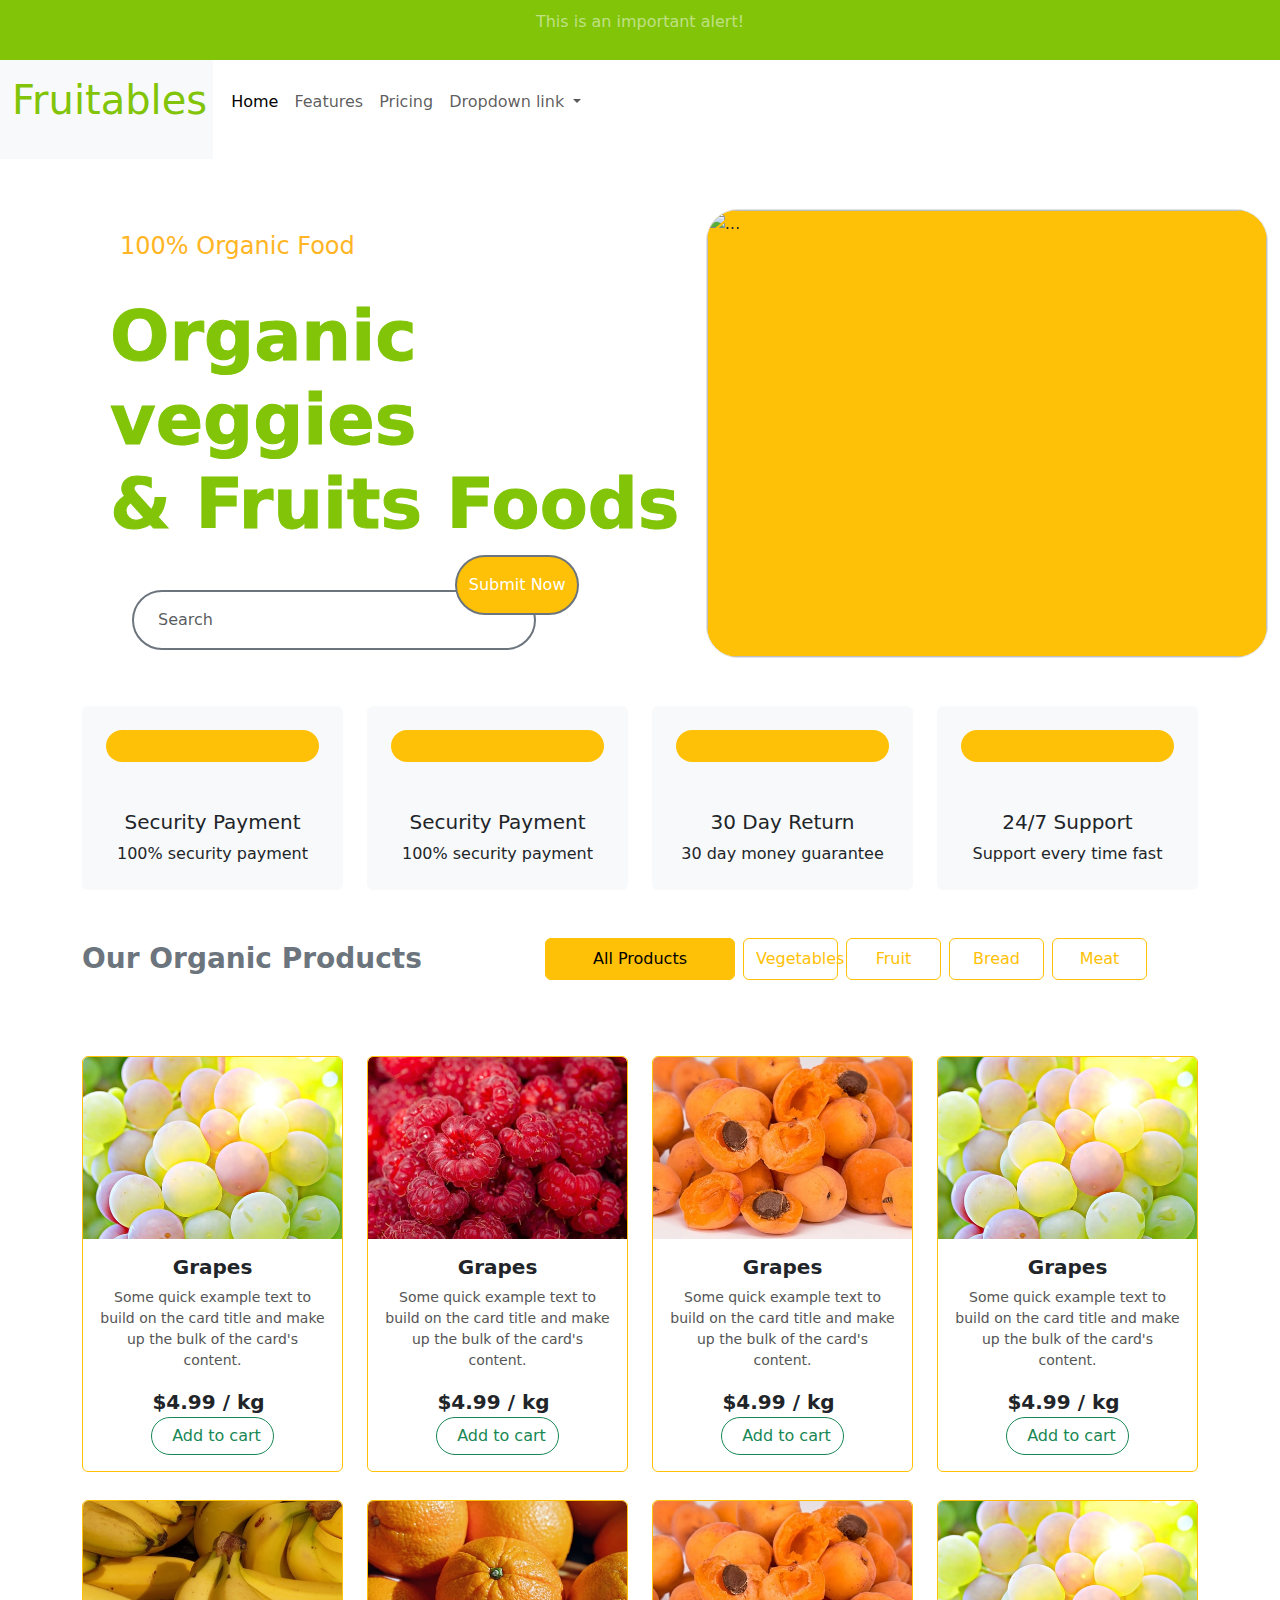
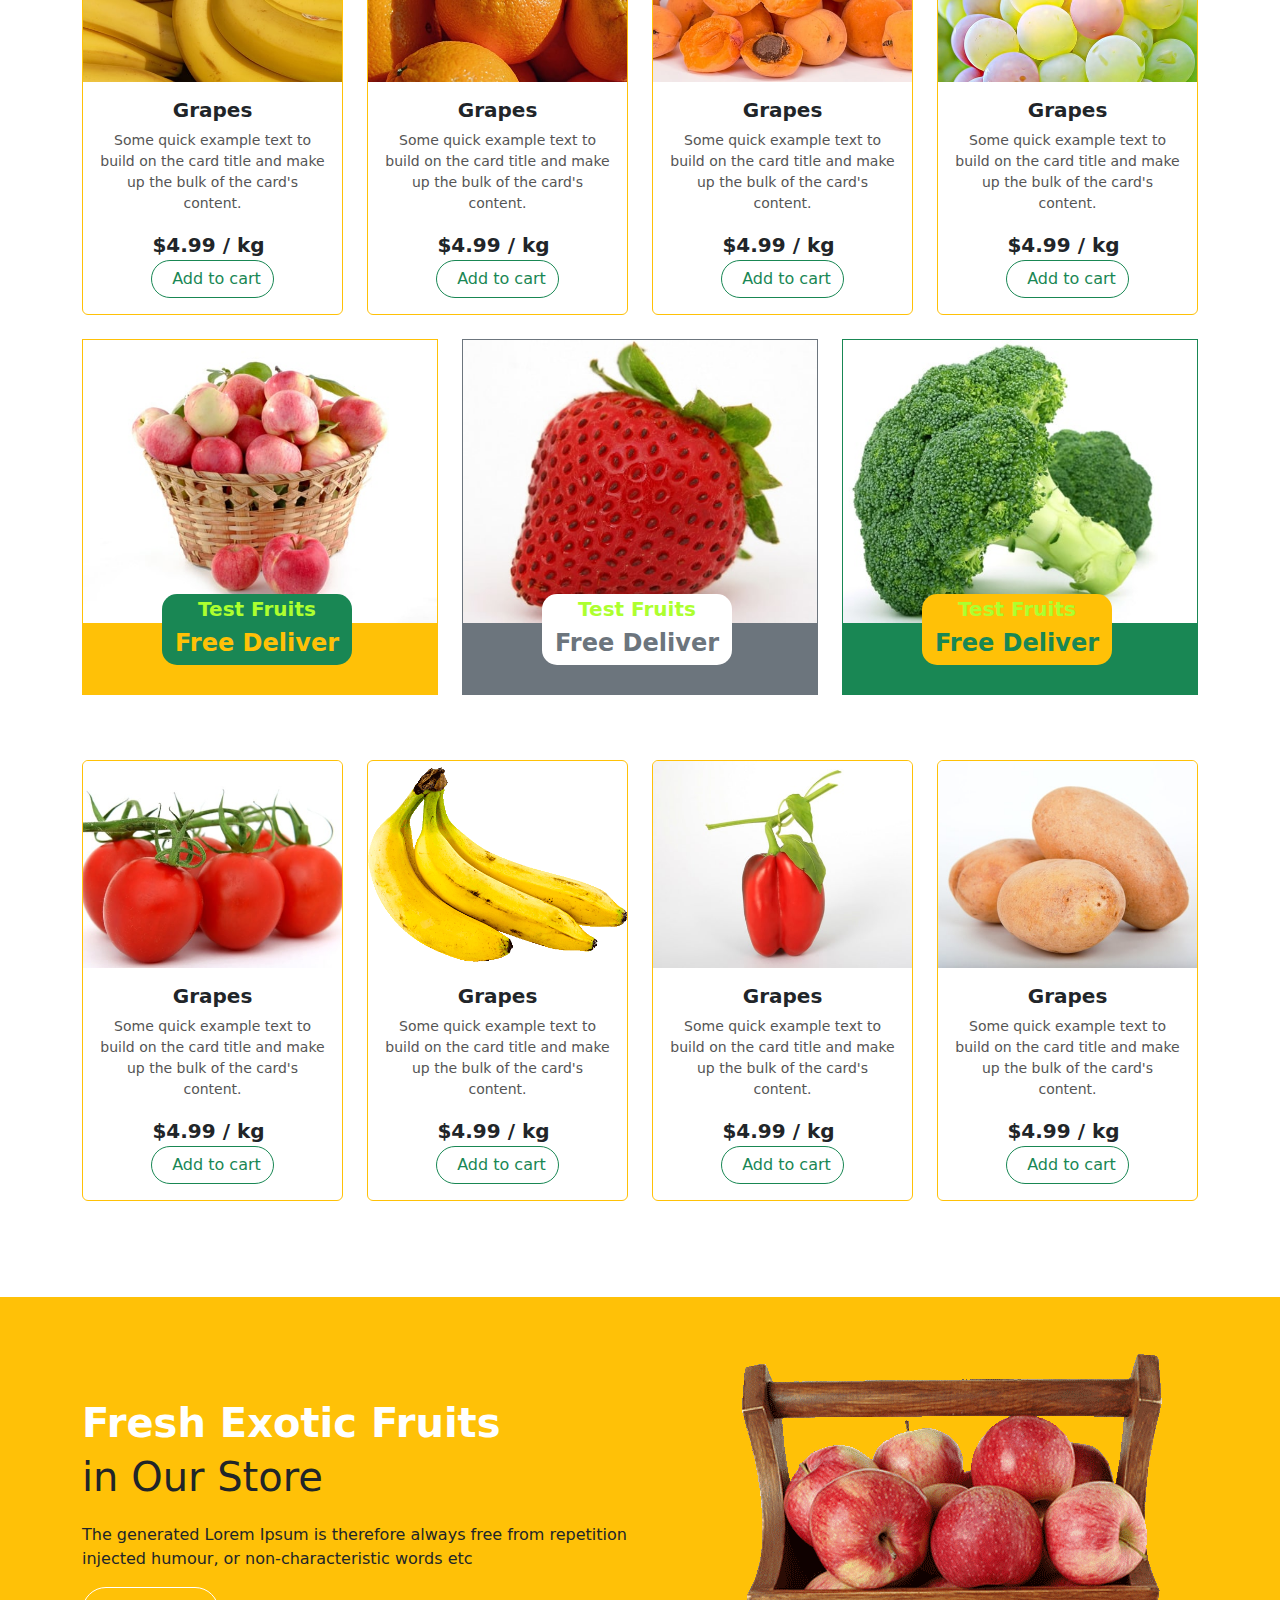
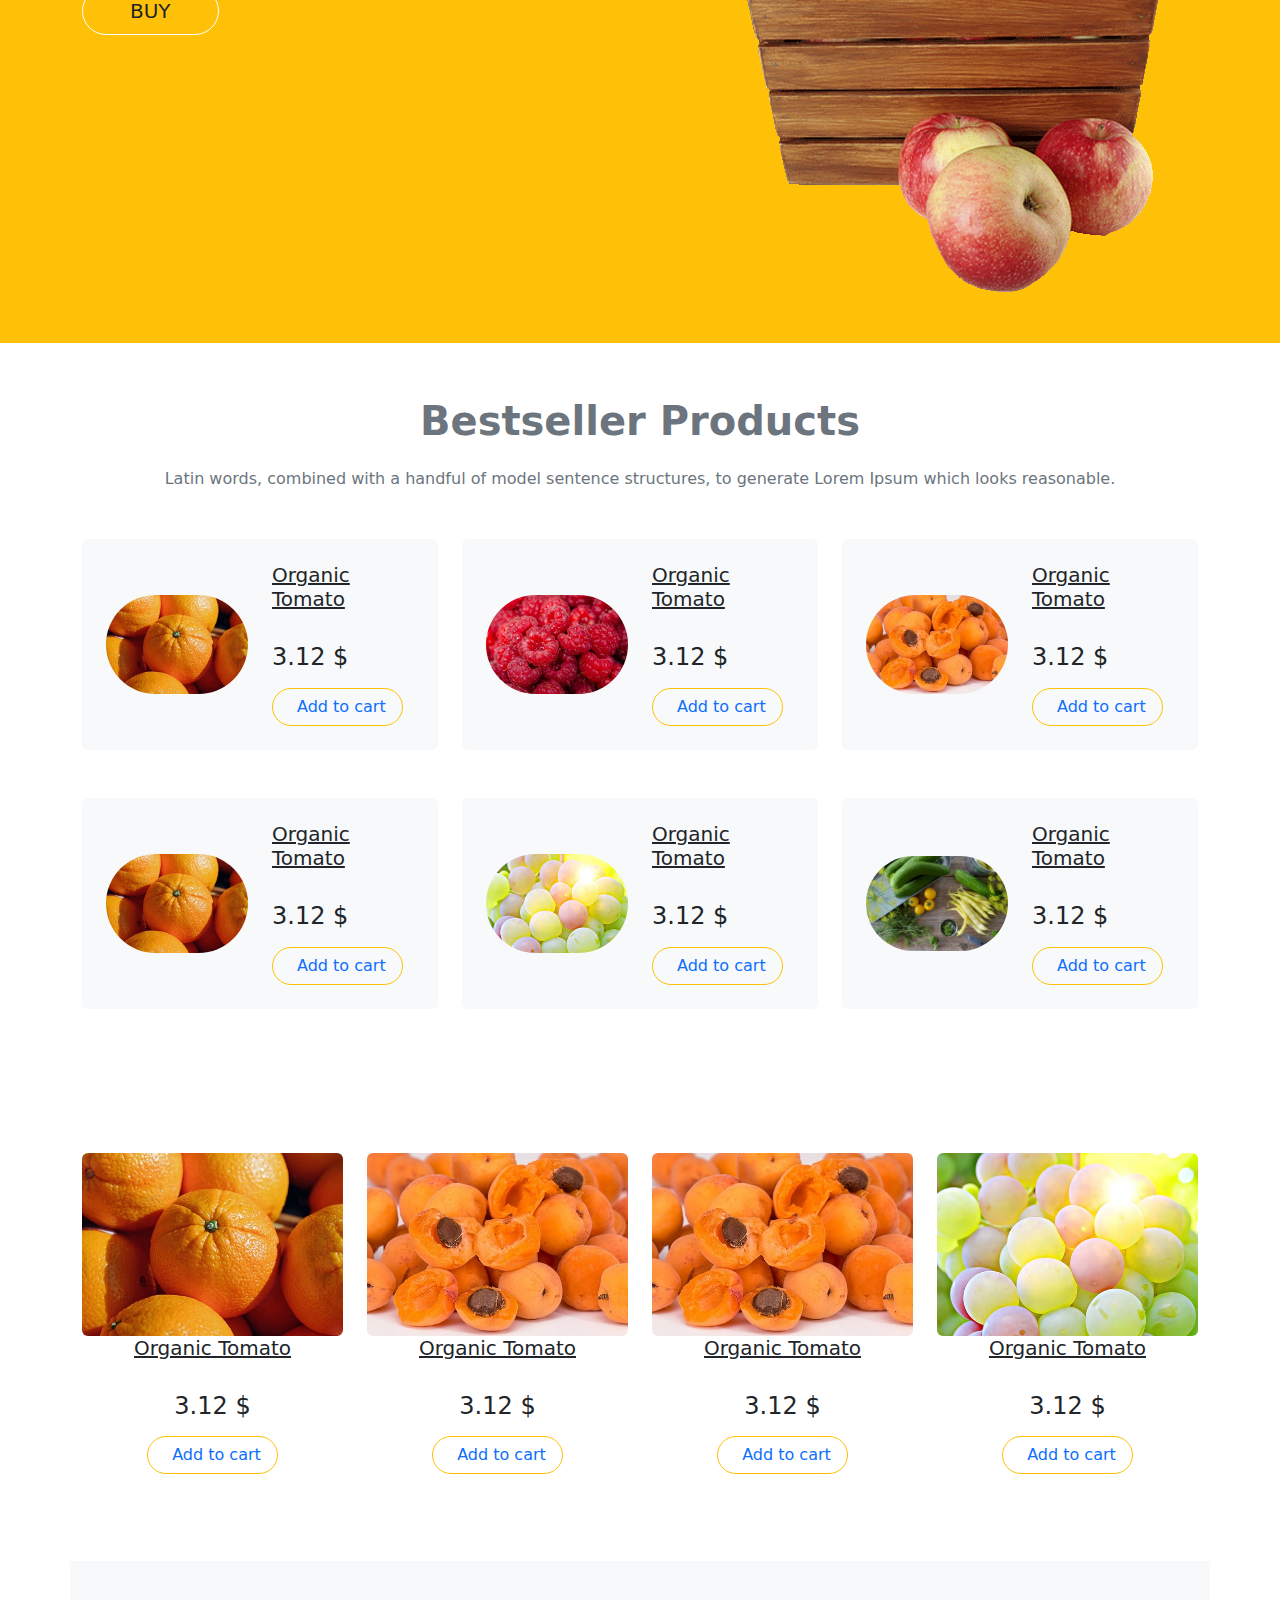
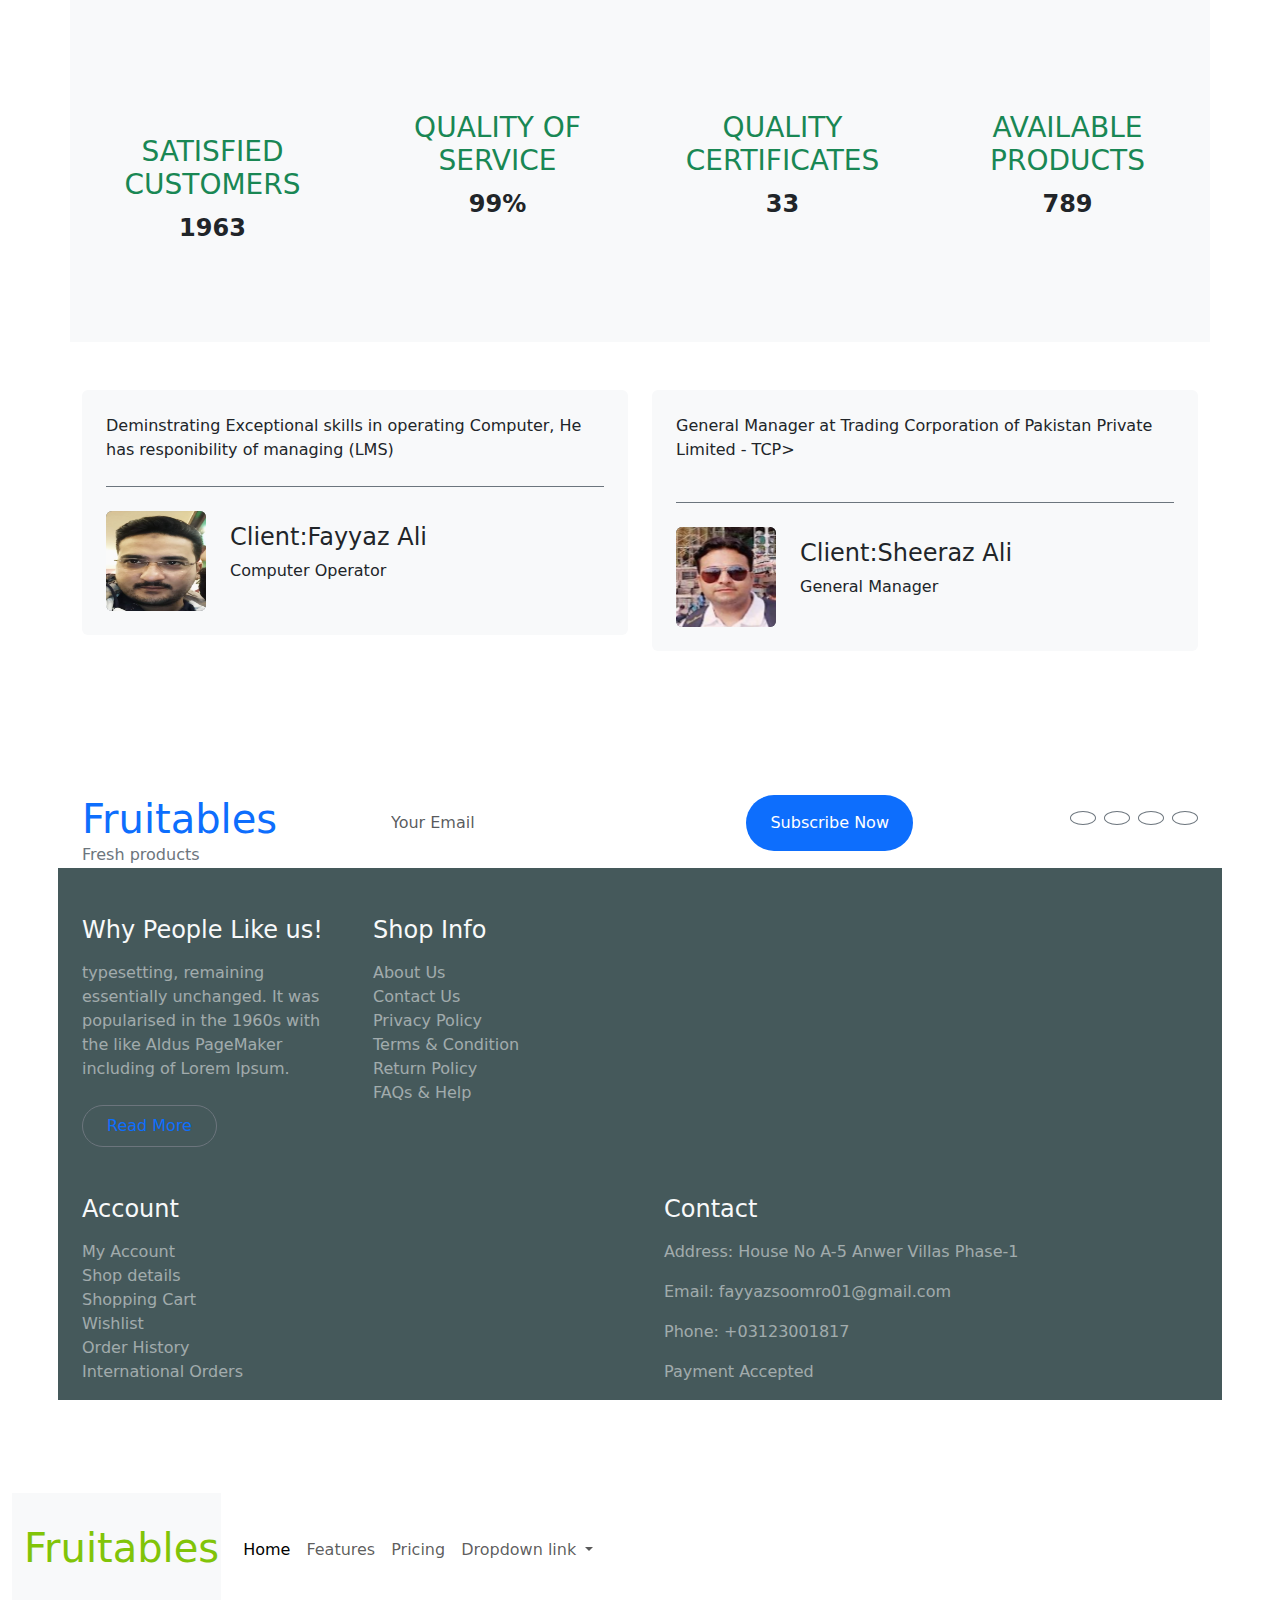
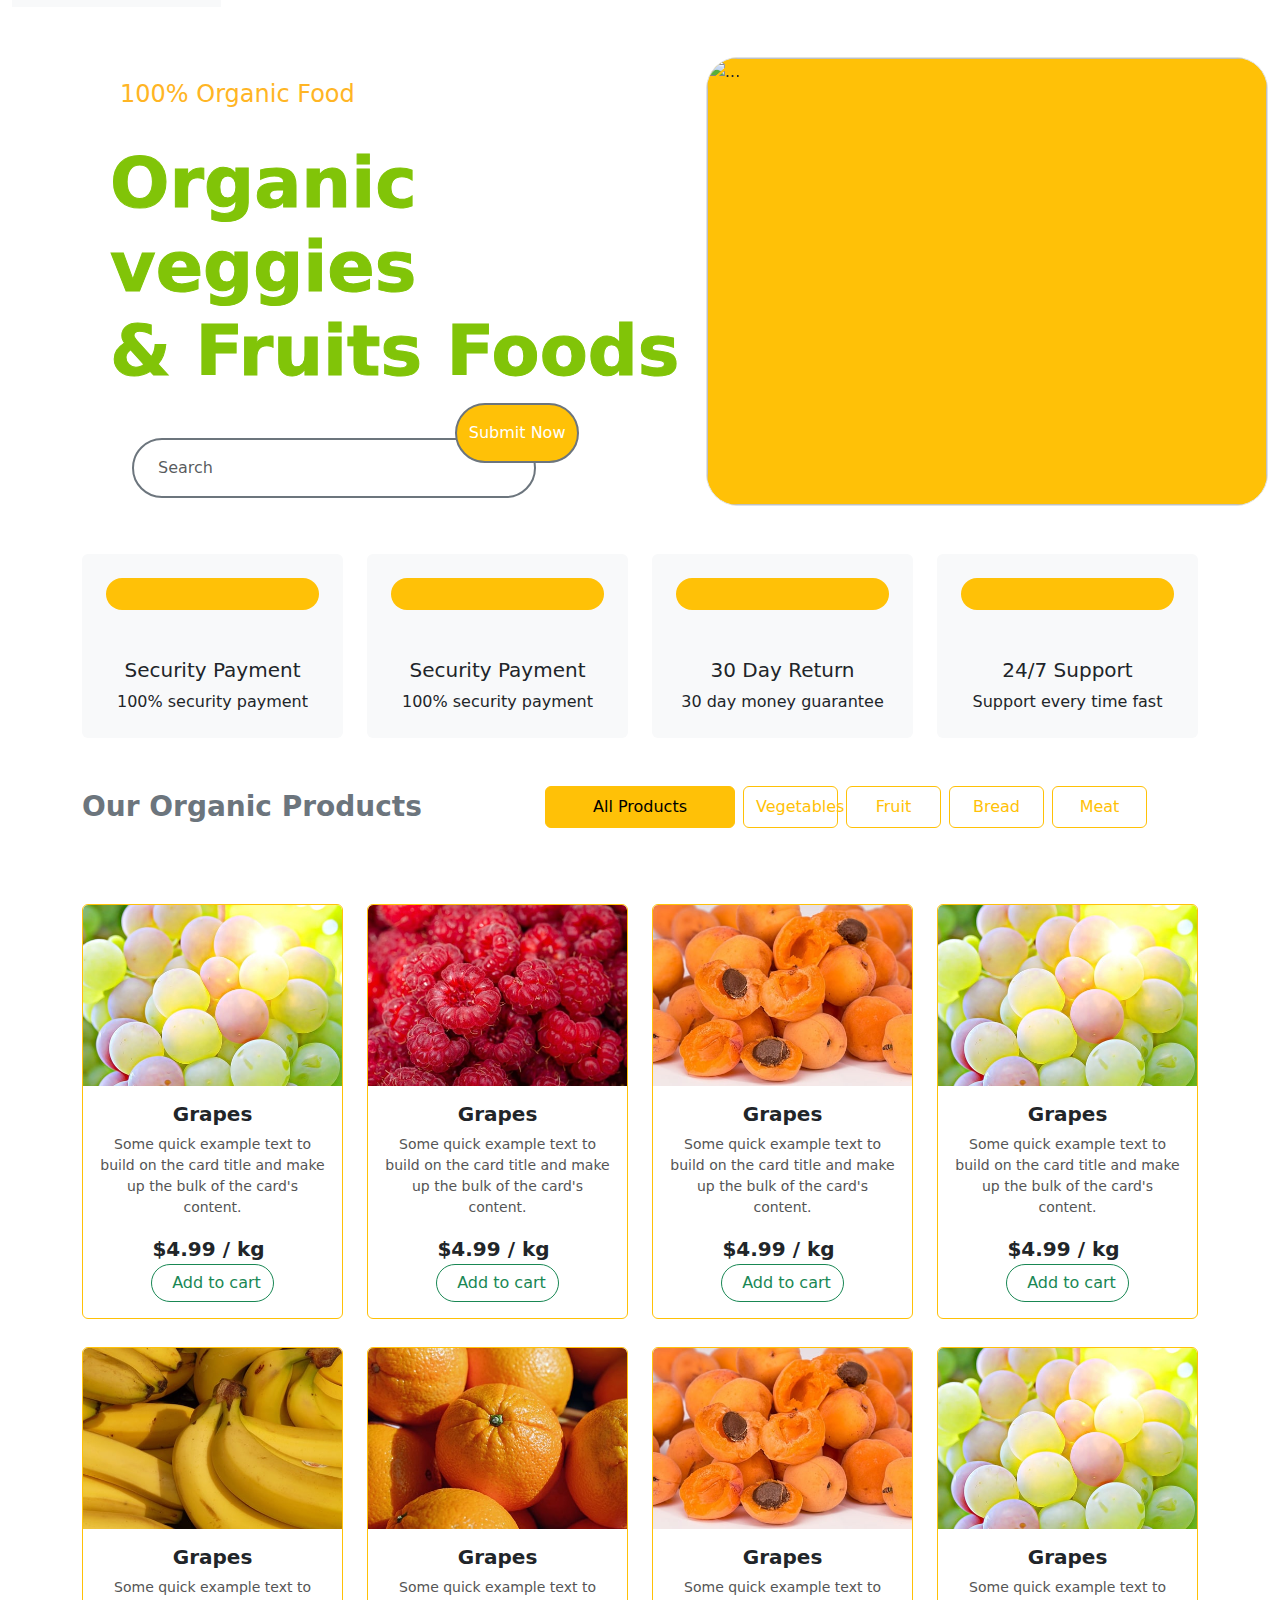
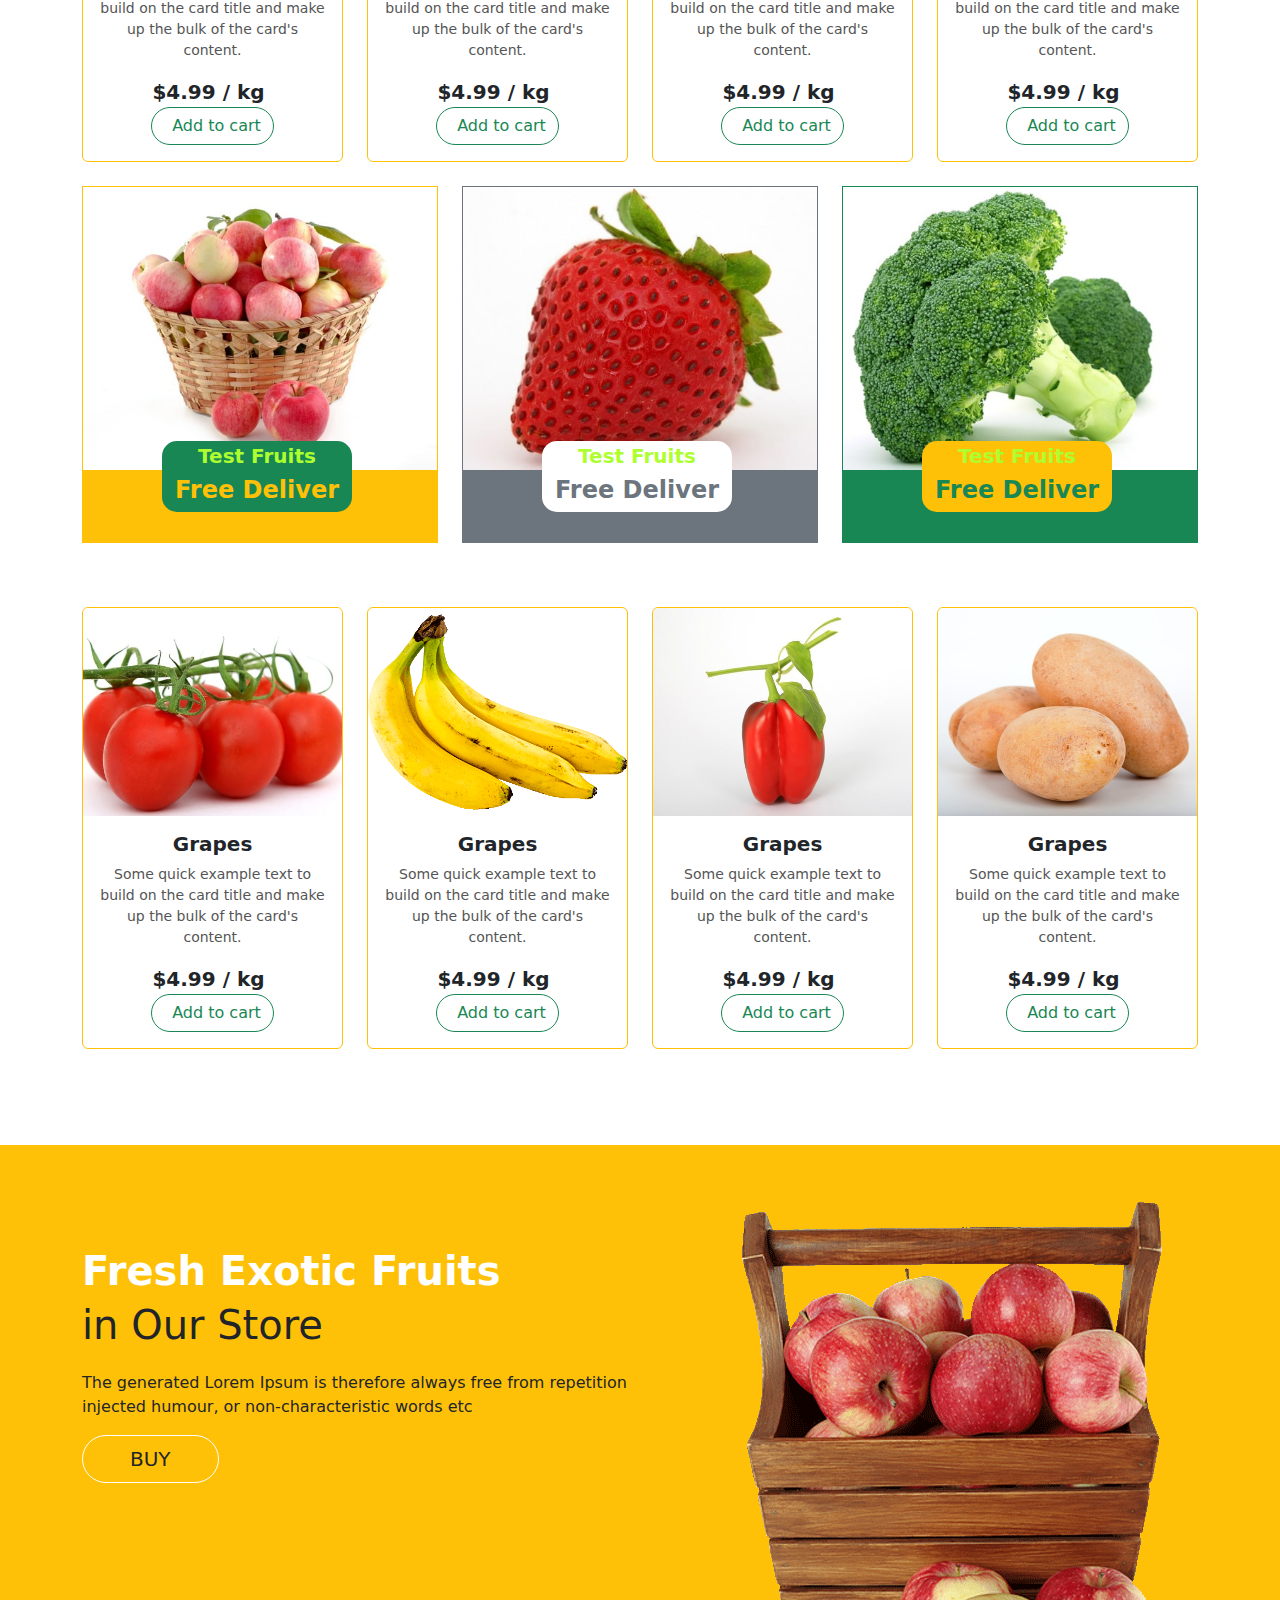
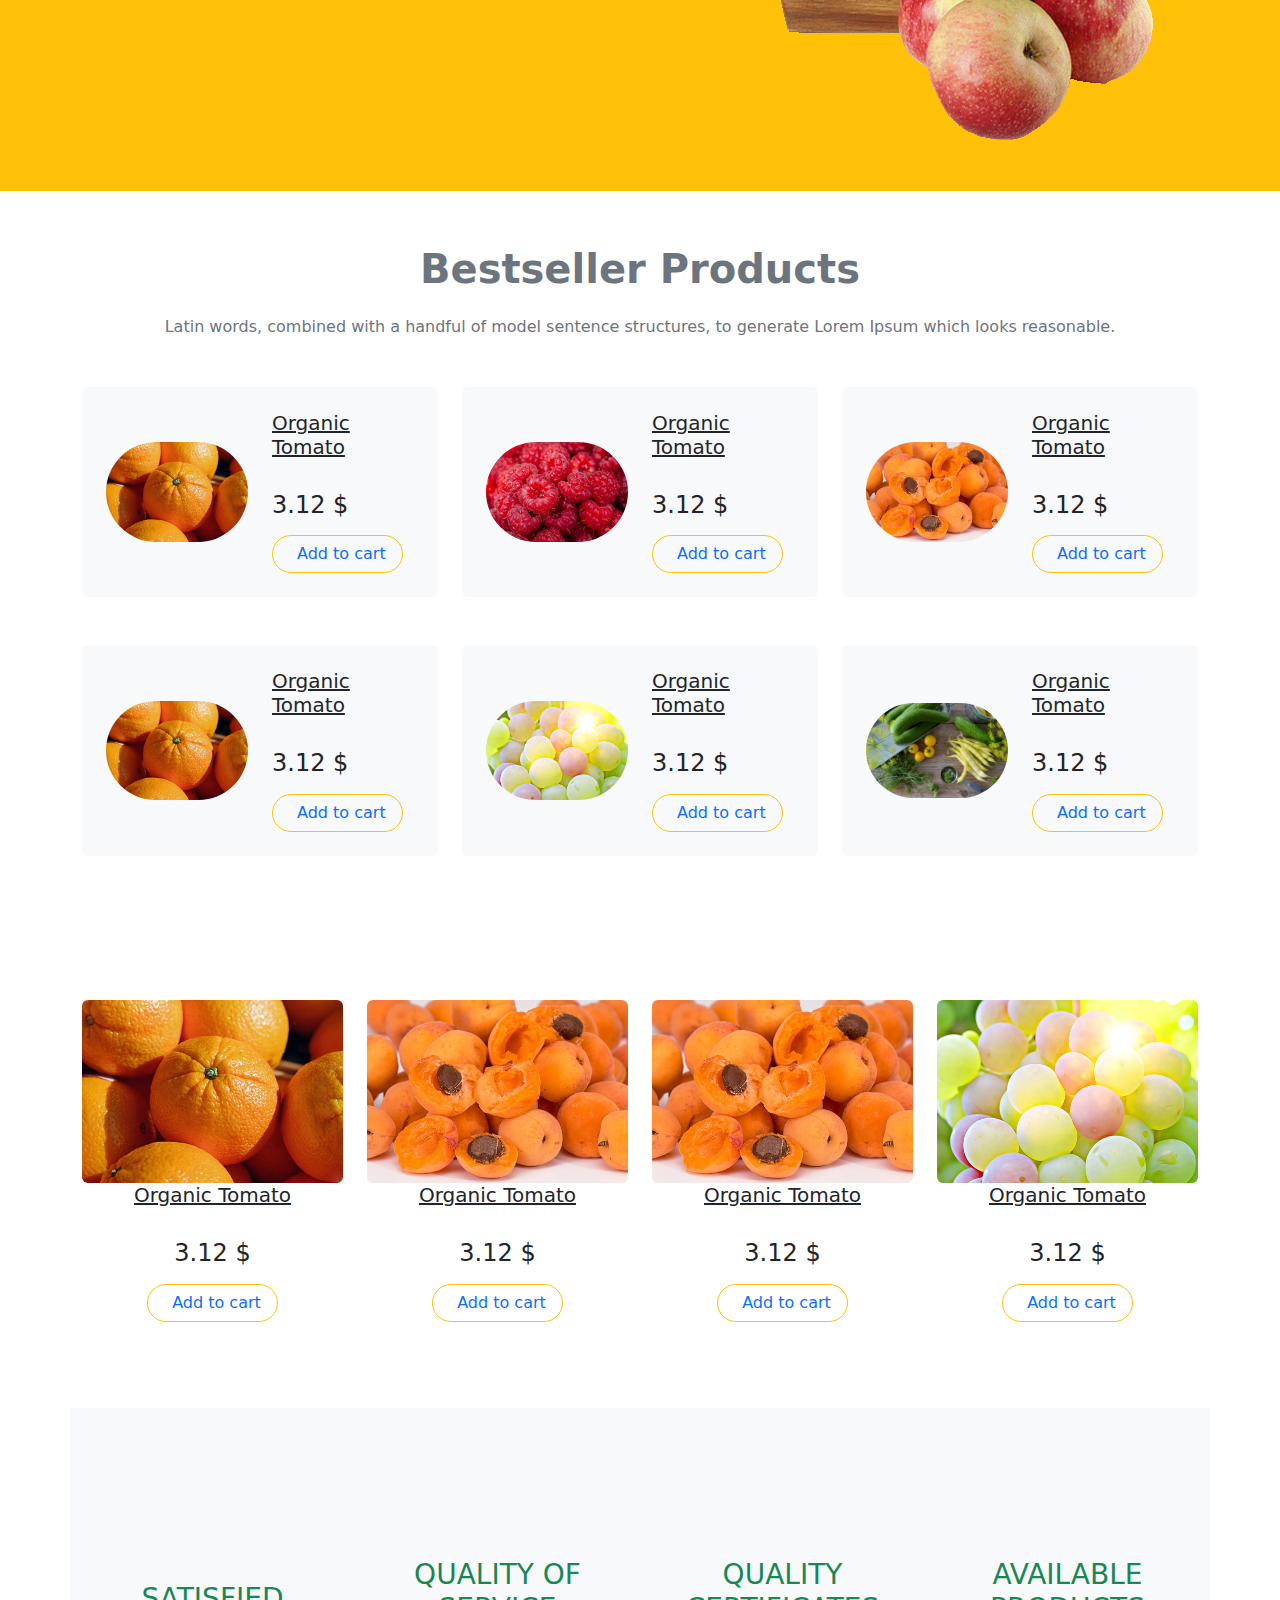
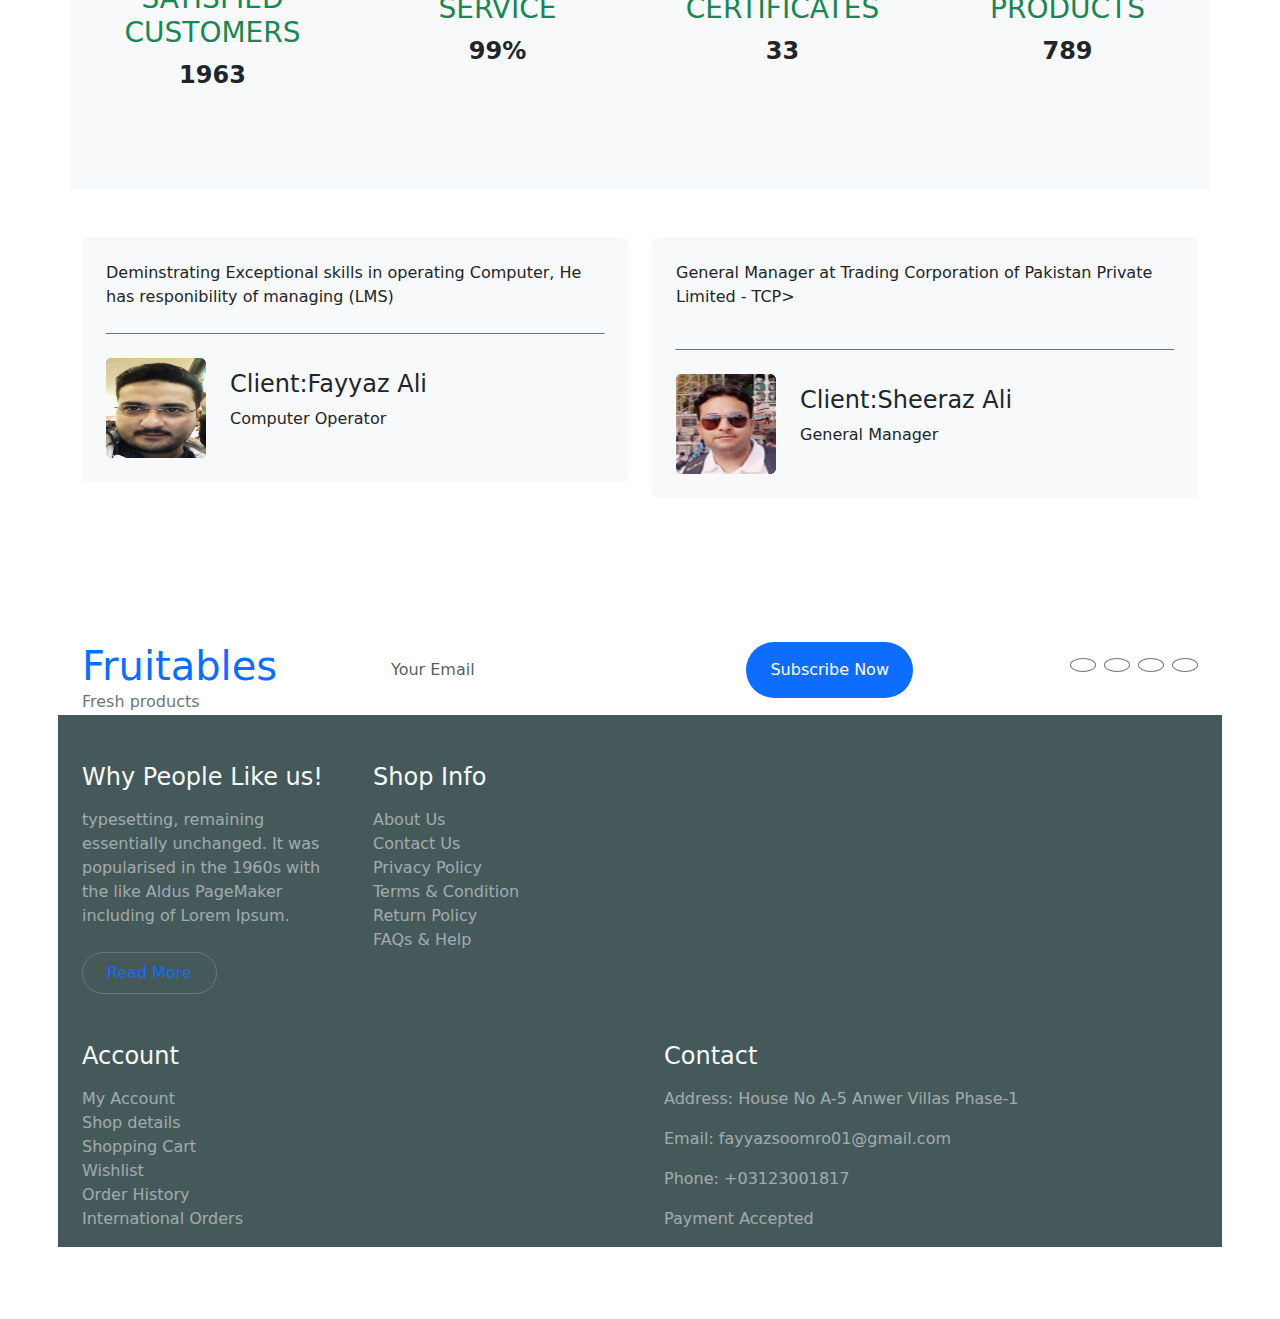
==== commit 5e72268c: "Add one file" ====
--- a/index.html
+++ b/index.html
@@ -1,3 +1,4 @@
+<<<<<<< HEAD
 <!DOCTYPE html>
 <html lang="en">
 
@@ -875,4 +876,883 @@
     crossorigin="anonymous"></script>
 </body>
 
+=======
+<!DOCTYPE html>
+<html lang="en">
+
+<head>
+  <meta charset="UTF-8">
+  <meta name="viewport" content="width=device-width, initial-scale=1.0">
+  <link rel="stylesheet" href="https://cdnjs.cloudflare.com/ajax/libs/font-awesome/6.5.2/css/all.min.css"
+    integrity="sha512-SnH5WK+bZxgPHs44uWIX+LLJAJ9/2PkPKZ5QiAj6Ta86w+fsb2TkcmfRyVX3pBnMFcV7oQPJkl9QevSCWr3W6A=="
+    crossorigin="anonymous" referrerpolicy="no-referrer" />
+  <link rel="stylesheet" href="./assets/css/myweb.css">
+  <link href="https://cdn.jsdelivr.net/npm/bootstrap@5.3.3/dist/css/bootstrap.min.css" rel="stylesheet"
+    integrity="sha384-QWTKZyjpPEjISv5WaRU9OFeRpok6YctnYmDr5pNlyT2bRjXh0JMhjY6hW+ALEwIH" crossorigin="anonymous">
+  <script src="https://cdn.jsdelivr.net/npm/@popperjs/core@2.11.8/dist/umd/popper.min.js"
+    integrity="sha384-I7E8VVD/ismYTF4hNIPjVp/Zjvgyol6VFvRkX/vR+Vc4jQkC+hVqc2pM8ODewa9r"
+    crossorigin="anonymous"></script>
+  <script src="https://cdn.jsdelivr.net/npm/bootstrap@5.3.3/dist/js/bootstrap.min.js"
+    integrity="sha384-0pUGZvbkm6XF6gxjEnlmuGrJXVbNuzT9qBBavbLwCsOGabYfZo0T0to5eqruptLy"
+    crossorigin="anonymous"></script>
+    
+
+    <title>Document</title>
+
+    
+
+</head>
+
+<body>
+  
+  
+        <div class="col-lg-2 col-sm-12">
+          <div id="header-alert">
+            <p>This is an important alert!</p>
+        </div>
+       
+   
+ 
+  <nav class="navbar navbar-expand-lg bg-body-tertiary" id="navfix" >
+    <div class="container-fluid">
+      <a class="navbar-brand" href="#"><p class="navico fs-1">Fruitables</p></a>
+      <button class="navbar-toggler" type="button" data-bs-toggle="collapse" data-bs-target="#navbarNavDropdown"
+        aria-controls="navbarNavDropdown" aria-expanded="false" aria-label="Toggle navigation">
+        <span class="navbar-toggler-icon"></span>
+      </button>
+      <div class="collapse navbar-collapse" id="navbarNavDropdown">
+        <ul class="navbar-nav">
+          <li class="nav-item">
+            <a class="nav-link active" aria-current="page" href="#">Home</a>
+          </li>
+          <li class="nav-item">
+            <a class="nav-link" href="#">Features</a>
+          </li>
+          <li class="nav-item">
+            <a class="nav-link" href="#">Pricing</a>
+          </li>
+
+          <li class="nav-item dropdown">
+            <a class="nav-link dropdown-toggle" href="#" role="button" data-bs-toggle="dropdown" aria-expanded="false">
+              Dropdown link
+            </a>
+            <ul class="dropdown-menu">
+              <li><a class="dropdown-item" href="#">Action</a></li>
+              <li><a class="dropdown-item" href="#">Another action</a></li>
+              <li><a class="dropdown-item" href="#">Something else here</a></li>
+            </ul>
+            <span id="coolhero">
+          <li class="nav-item-" class="cool1">
+            <a class="nav-link float-start" href="#"><i class="fa fa-search" aria-hidden="true"></i></a>
+          </li>
+          <li class="nav-item" class="cool1">
+            <a class="nav-link float-top" href="#"><i class="fa-solid fa-lock"></i></a>
+          </li>
+          <li class="nav-item" class="cool1">
+            <a class="nav-link" href="#"><i class="fa-solid fa-user"></i></a>
+          </li>
+          </span>
+        </ul>
+        </li>
+        </ul>
+      </div>
+    </div>
+  </nav>
+
+  </div>
+  </div>
+  </div>
+  <div class="container-fluid" id="fayyaz">
+    <div class="cotainer">
+      <div class="row ms-5 ps-5 mt-3">
+        <div class="col-lg-6 col-sm-2 text-white fs-3 mt-5 float-start" id="changecol"><h4>100% Organic Food<br><br><br></p> </em><span
+            class="text-white fw-bolder" id="organicve"><br><span id="organic-vegg"><p>Organic veggies <br>& Fruits Foods</p><span><br>
+              <nav class="navbar-tertiary rounded-5">
+                <div class="container-fluid" id="res-search" >
+                  <input class="form-control border-2 border-secondary w-75 py-3 px-4 rounded-pill position-relative " type="number" placeholder="Search">
+                  <button type="submit" class="btn btn-warning border-2 border-secondary  position-relative rounded-pill text-white" style="margin-top: -80px; height:60px; margin-left: 60%; margin-top:-95px" id="submitbtn">Submit Now</button>
+                </div>
+              </nav>
+            </span></div></span>
+        <div class="col-lg-6 col-sm-6 float-start " id="sli-width-res">
+          <div id="carouselExampleSlidesOnly" class="carousel slide" data-bs-ride="carousel">
+            <div class="carousel-inner ">
+              <div class="carousel-item active ">
+                <img src="../Project1/assets/Images/hero-img-1.png" class="d-block w-100 h-100 border rounded-5 bg-warning" alt="...">
+              </div>
+              <div class="carousel-item ">
+                <img src="./assets/Images/hero-img-2.jpg" class="d-block w-100 h-100 border rounded-5" alt="...">
+              </div>
+              <div class="carousel-item">
+                <img src="../Project1/assets/Images/hero-img-1.png" class="d-block w-100 h-100 border rounded-5 bg-warning" alt="...">
+              </div>
+            </div>
+          </div>
+        </div>
+      </div>
+    </div>
+  </div>
+  
+  <div class="container-fluid mt-5">
+    <div class="container">
+      <div class="row">
+        <div class="col-lg-3 col-sm-12 " >
+          <div class="featurs-item text-center rounded bg-light p-4" id="seccard">
+            <div class="featurs-icon btn-square rounded-4 bg-warning mb-5 mx-auto py-3">
+              <i class="fas fa-car-side fa-3x text-white"></i>
+            </div>
+            <div class="featurs-content text-center">
+              <h5>Security Payment</h5>
+              <p class="mb-0">100% security payment</p>
+            </div>
+          </div>
+        </div>
+        <div class="col-lg-3 col-sm-12 " >
+          <div class="featurs-item text-center rounded bg-light p-4 "id="seccard">
+            <div class="featurs-icon btn-square rounded-4 bg-warning mb-5 mx-auto py-3">
+              <i class="fas fa-user-shield fa-3x text-white"></i>
+            </div>
+            <div class="featurs-content text-center">
+              <h5>Security Payment</h5>
+              <p class="mb-0">100% security payment</p>
+            </div>
+          </div>
+        </div>
+        <div class="col-lg-3 col-sm-12" >
+          <div class="featurs-item text-center rounded bg-light p-4"id="seccard">
+            <div class="featurs-icon btn-square rounded-4 bg-warning mb-5 mx-auto py-3">
+              <i class="fas fa-exchange-alt fa-3x text-white"></i>
+            </div>
+            <div class="featurs-content text-center">
+              <h5>30 Day Return</h5>
+              <p class="mb-0">30 day money guarantee</p>
+            </div>
+          </div>
+        </div>
+        <div class="col-lg-3 col-sm-12" >
+          <div class="featurs-item text-center rounded bg-light p-4" id="seccard">
+            <div class="featurs-icon btn-square rounded-4 bg-warning mb-5 mx-auto py-3">
+              <i class="fa fa-phone-alt fa-3x text-white"></i>
+            </div>
+            <div class="featurs-content text-center">
+              <h5>24/7 Support</h5>
+              <p class="mb-0">Support every time fast</p>
+            </div>
+          </div>
+        </div>
+      </div>
+    </div>
+  </div>
+  <div class="container-fluid mt-5">
+    <div class="container">
+      <div class="row">
+        <div class="col-lg-5 col-sm-6 text-secondary fs-3 fw-bold"id="allpro12">Our Organic Products</div>
+        <div class="col-lg-2 col-sm-6 btn btn-warning me-2 pt-2" id="allpro12">All Products</div>
+        <div class="col-lg-1 col-sm-6 btn btn-outline-warning me-2 pt-2"id="allpro12">Vegetables</div>
+        <div class="col-lg-1 col-sm-6 btn btn-outline-warning me-2 pt-2"id="allpro12">Fruit</div>
+        <div class="col-lg-1 col-sm-6 btn btn-outline-warning me-2 pt-2"id="allpro12">Bread</div>
+        <div class="col-lg-1 col-sm-6 btn btn-outline-warning pt-2"id="allpro12">Meat</div>
+      </div>
+    </div>
+  </div>
+  <div class="container-fluid mt-5 " id="cooldown">
+    <div class="container">
+      <div class="row">
+        <div class="col-lg-3 col-sm-12 float-start pt-3">
+          <div class="card border-warning" style="width: 100%; box-shadow: 30px;">
+            <img src="./assets/Images/fruite-item-1.jpg" class="card-img-top" alt="...">
+            <div class="card-body text-center">
+              <h5 class="card-title">Grapes</h5>
+              <p class="card-text">Some quick example text to build on the card title and make up the bulk of the
+                card's content.</p>
+              <span class="fw-bold me-2 fs-5">$4.99 / kg</span><a href="#"
+                class="btn btn-outline-success rounded-pill"><i class="fa-solid fa-lock me-2"></i>Add to cart</a>
+            </div>
+          </div>
+        </div>
+        <div class="col-lg-3 col-sm-12 pt-3">
+          <div class="card border-warning" style="width: 100%;">
+            <img src="./assets/Images/fruite-item-2.jpg" class="card-img-top" alt="...">
+            <div class="card-body text-center">
+              <h5 class="card-title">Grapes</h5>
+              <p class="card-text">Some quick example text to build on the card title and make up the bulk of the
+                card's content.</p>
+              <span class="fw-bold me-2 fs-5">$4.99 / kg</span><a href="#"
+                class="btn btn-outline-success rounded-pill"><i class="fa-solid fa-lock me-2"></i>Add to cart</a>
+            </div>
+          </div>
+        </div>
+        <div class="col-lg-3 col-sm-12 pt-3">
+          <div class="card border-warning" style="width: 100%;">
+            <img src="./assets/Images/fruite-item-3.jpg" class="card-img-top" alt="...">
+            <div class="card-body text-center">
+              <h5 class="card-title">Grapes</h5>
+              <p class="card-text">Some quick example text to build on the card title and make up the bulk of the
+                card's content.</p>
+              <span class="fw-bold me-2 fs-5">$4.99 / kg</span><a href="#"
+                class="btn btn-outline-success rounded-pill"><i class="fa-solid fa-lock me-2"></i>Add to cart</a>
+            </div>
+          </div>
+        </div>
+        <div class="col-lg-3 col-sm-12 pt-3">
+          <div class="card border-warning" style="width: 100%;">
+            <img src="./assets/Images/fruite-item-1.jpg" class="card-img-top" alt="...">
+            <div class="card-body text-center">
+              <h5 class="card-title">Grapes</h5>
+              <p class="card-text">Some quick example text to build on the card title and make up the bulk of the
+                card's content.</p>
+              <span class="fw-bold me-2 fs-5">$4.99 / kg</span><a href="#"
+                class="btn btn-outline-success rounded-pill"><i class="fa-solid fa-lock me-2"></i>Add to cart</a>
+            </div>
+          </div>
+        </div>
+      </div>
+    </div>
+  </div>
+  <div class="container-fluid">
+    <div class="container">
+      <div class="row">
+        <div class="col-lg-3 col-sm-12 pt-3">
+          <div class="card border-warning" style="width: 100%;">
+            <img src="./assets/Images/fruite-item-4 (1).jpg" class="card-img-top" alt="...">
+            <div class="card-body text-center">
+              <h5 class="card-title">Grapes</h5>
+              <p class="card-text">Some quick example text to build on the card title and make up the bulk of the
+                card's content.</p>
+              <span class="fw-bold me-2 fs-5">$4.99 / kg</span><a href="#"
+                class="btn btn-outline-success rounded-pill"><i class="fa-solid fa-lock me-2"></i>Add to cart</a>
+            </div>
+          </div>
+        </div>
+        <div class="col-lg-3 col-sm-12 pt-3">
+          <div class="card border-warning" style="width: 100%;">
+            <img src="./assets/Images/fruite-item-5 (1).jpg" class="card-img-top" alt="...">
+            <div class="card-body text-center">
+              <h5 class="card-title">Grapes</h5>
+              <p class="card-text">Some quick example text to build on the card title and make up the bulk of the
+                card's content.</p>
+              <span class="fw-bold me-2 fs-5">$4.99 / kg</span><a href="#"
+                class="btn btn-outline-success rounded-pill"><i class="fa-solid fa-lock me-2"></i>Add to cart</a>
+            </div>
+          </div>
+        </div>
+        <div class="col-lg-3 col-sm-12 pt-3">
+          <div class="card border-warning" style="width: 100%;">
+            <img src="./assets/Images/fruite-item-3.jpg" class="card-img-top" alt="...">
+            <div class="card-body text-center">
+              <h5 class="card-title">Grapes</h5>
+              <p class="card-text">Some quick example text to build on the card title and make up the bulk of the
+                card's content.</p>
+              <span class="fw-bold me-2 fs-5">$4.99 / kg</span><a href="#"
+                class="btn btn-outline-success rounded-pill"><i class="fa-solid fa-lock me-2"></i>Add to cart</a>
+            </div>
+          </div>
+        </div>
+        <div class="col-lg-3 col-sm-12 pt-3">
+          <div class="card border-warning" style="width: 100%; ">
+            <img src="./assets/Images/fruite-item-1.jpg" class="card-img-top" alt="...">
+            <div class="card-body text-center">
+              <h5 class="card-title">Grapes</h5>
+              <p class="card-text">Some quick example text to build on the card title and make up the bulk of the
+                card's content.</p>
+              <span class="fw-bold me-2 fs-5">$4.99 / kg</span><a href="#"
+                class="btn btn-outline-success rounded-pill"><i class="fa-solid fa-lock me-2"></i>Add to cart</a>
+            </div>
+          </div>
+        </div>
+      </div>
+    </div>
+  </div>
+
+  
+  <div class="container-fluid mt-4" id="remove-spa">
+    <div class="container">
+      <div class="row">
+        <div class="col-lg-4 col-sm-12 " id="cools"><img src="./assets/Images/featur-11111.jpg" width="100%"
+            class="border border-warning">
+          <div class="bg-warning " style="height:25%;"></div>
+          <div class="mypostion ms-3 bg-success">
+            <p class="text-center fs-5 fw-bold btn-outline-dark">Test Fruits</p>
+            <p class="text-center text-warning fw-bold fs-4 pb-5" id="freedel">Free Deliver</p>
+          </div>
+        </div>
+        <div class="col-lg-4 col-sm-12" id="cools"><img src="./assets/Images/featur-2222.jpg" width="100%"
+            class="border border-secondary">
+          <div class="bg-secondary" style="height:25%;"></div>
+          <div class="mypostion ms-3 ">
+            <p class="text-center fs-5 fw-bold btn-outline-dark">Test Fruits</p>
+            <p class="text-center text-secondary fw-bold fs-4 pb-5" id="freedel">Free Deliver</p>
+          </div>
+        </div>
+        <div class="col-lg-4 col-sm-12" id="cools"><img src="./assets/Images/featur-3333.jpg" width="100%"
+            class="border border-success">
+          <div class="bg-success" style="height:25%;"></div>
+          <div class="mypostion ms-3 bg-warning">
+            <p class="text-center fs-5 fw-bold btn-outline-dark">Test Fruits</p>
+            <p class="text-center text-success fw-bold fs-4 pb-5" id="freedel">Free Deliver</p>
+          </div>
+        </div>
+      </div>
+    </div>
+  </div><br><br><br>
+  <div class="container-fluid mt-5 ">
+    <div class="container">
+      <div class="row">
+        <div class="col-lg-3 col-sm-12 float-start pt-3">
+          <div class="card border-warning" style="width: 100%;">
+            <img src="./assets/Images/vegetable-item-777.jpg" class="card-img-top" alt="...">
+            <div class="card-body text-center">
+              <h5 class="card-title">Grapes</h5>
+              <p class="card-text">Some quick example text to build on the card title and make up the bulk of the
+                card's content.</p>
+              <span class="fw-bold me-2 fs-5">$4.99 / kg</span><a href="#"
+                class="btn btn-outline-success rounded-pill"><i class="fa-solid fa-lock me-2"></i>Add to cart</a>
+            </div>
+          </div>
+        </div>
+        <div class="col-lg-3 col-sm-12 float-start pt-3">
+          <div class="card border-warning" style="width: 100%;">
+            <img src="./assets/Images/vegetable-item-88.png" class="card-img-top" alt="...">
+            <div class="card-body text-center">
+              <h5 class="card-title">Grapes</h5>
+              <p class="card-text">Some quick example text to build on the card title and make up the bulk of the
+                card's content.</p>
+              <span class="fw-bold me-2 fs-5">$4.99 / kg</span><a href="#"
+                class="btn btn-outline-success rounded-pill"><i class="fa-solid fa-lock me-2"></i>Add to cart</a>
+            </div>
+          </div>
+        </div>
+        <div class="col-lg-3 col-sm-12 float-start pt-3">
+          <div class="card border-warning" style="width: 100%;">
+            <img src="./assets/Images/vegetable-item-99.jpg" class="card-img-top" alt="...">
+            <div class="card-body text-center">
+              <h5 class="card-title">Grapes</h5>
+              <p class="card-text">Some quick example text to build on the card title and make up the bulk of the
+                card's content.</p>
+              <span class="fw-bold me-2 fs-5">$4.99 / kg</span><a href="#"
+                class="btn btn-outline-success rounded-pill"><i class="fa-solid fa-lock me-2"></i>Add to cart</a>
+            </div>
+          </div>
+        </div>
+        <div class="col-lg-3 col-sm-12 float-start pt-3">
+          <div class="card border-warning" style="width: 100%;">
+            <img src="./assets/Images/vegetable-item-100.jpg" class="card-img-top" alt="...">
+            <div class="card-body text-center">
+              <h5 class="card-title">Grapes</h5>
+              <p class="card-text">Some quick example text to build on the card title and make up the bulk of the
+                card's content.</p>
+              <span class="fw-bold me-2 fs-5">$4.99 / kg</span><a href="#"
+                class="btn btn-outline-success rounded-pill"><i class="fa-solid fa-lock me-2"></i>Add to cart</a>
+            </div>
+          </div>
+        </div>
+        </div>
+        </div>
+        </div><br><br><Br><br>
+<div class="container-fluid bg-warning py-5">
+  <div class="container">
+    <div class="row">
+      <div class="col-lg-6 col-sm-10  float-start py-5" id="fresh1"><p class="fs-1 fw-bolder text-white ">Fresh Exotic Fruits<br></p><p class="fs-1  " id="inourst">in Our Store</p><p>The generated Lorem Ipsum is therefore always free from repetition injected humour, or non-characteristic words etc</p><p class=" btn btn-outline-secondary border border-white text-dark btn-lg rounded-pill w-25">BUY</p></div>
+      <div class="col-lg-6 col-sm-10 float-start"><img src="./assets/Images/baner-555.png" id="resimg"></div>
+    </div>
+  </div>
+</div><br><br>
+<p class="text-center fs-1 text-secondary fw-bolder">Bestseller Products</p><p class="text-center text-secondary">Latin words, combined with a handful of model sentence structures, to generate Lorem Ipsum which looks reasonable.</p>
+<div class="container-fluid mt-5">
+  <div class="container">
+    <div class="row">
+      <div class="col-lg-4 col-sm-12">
+        <div class="p-4 rounded bg-light">
+          <div class="row align-items-center">
+              <div class="col-6">
+                  <img src="./assets/Images/fruite-item-5 (1).jpg" class="img-fluid rounded-pill w-100" alt="">
+              </div>
+              <div class="col-6">
+                  <a href="#" class="h5">Organic Tomato</a>
+                  <div class="d-flex my-3">
+                      <i class="fas fa-star "></i>
+                      <i class="fas fa-star "></i>
+                      <i class="fas fa-star "></i>
+                      <i class="fas fa-star "></i>
+                      <i class="fas fa-star text-dark"></i>
+                  </div>
+                  <h4 class="mb-3">3.12 $</h4>
+                  <a href="#" class="btn btn-outline-warning rounded-pill px-3 text-primary"><i class="fa fa-shopping-bag me-2 text-primary"></i> Add to cart</a>
+              </div>
+          </div>
+      </div>
+      </div>
+      <div class="col-lg-4 col-sm-12"><div class="p-4 rounded bg-light">
+        <div class="row align-items-center">
+            <div class="col-6">
+                <img src="./assets/Images/fruite-item-2.jpg" class="img-fluid rounded-pill w-100" alt="">
+            </div>
+            <div class="col-6">
+                <a href="#" class="h5">Organic Tomato</a>
+                <div class="d-flex my-3">
+                  <i class="fas fa-star "></i>
+                  <i class="fas fa-star "></i>
+                  <i class="fas fa-star "></i>
+                  <i class="fas fa-star "></i>
+                  <i class="fas fa-star text-dark"></i>
+                </div>
+                <h4 class="mb-3">3.12 $</h4>
+                <a href="#" class="btn btn-outline-warning rounded-pill px-3 text-primary"><i class="fa fa-shopping-bag me-2 text-primary"></i> Add to cart</a>
+            </div>
+        </div>
+    </div></div>
+      <dic class="col-lg-4 col0sm-12"><div class="p-4 rounded bg-light">
+        <div class="row align-items-center">
+            <div class="col-6">
+                <img src="./assets/Images/fruite-item-3.jpg" class="img-fluid rounded-pill w-100" alt="">
+            </div>
+            <div class="col-6">
+                <a href="#" class="h5">Organic Tomato</a>
+                <div class="d-flex my-3">
+                  <i class="fas fa-star "></i>
+                  <i class="fas fa-star "></i>
+                  <i class="fas fa-star "></i>
+                  <i class="fas fa-star "></i>
+                  <i class="fas fa-star text-dark"></i>
+                </div>
+                <h4 class="mb-3">3.12 $</h4>
+                <a href="#" class="btn btn-outline-warning rounded-pill px-3 text-primary"><i class="fa fa-shopping-bag me-2 text-primary"></i> Add to cart</a>
+            </div>
+        </div>
+    </div></dic>
+    </div>
+  </div>
+</div>
+<div class="container-fluid mt-5">
+  <div class="container">
+    <div class="row">
+      <div class="col-lg-4 col-sm-12">
+        <div class="p-4 rounded bg-light">
+          <div class="row align-items-center">
+              <div class="col-6">
+                  <img src="./assets/Images/fruite-item-5 (1).jpg" class="img-fluid rounded-pill w-100" alt="">
+              </div>
+              <div class="col-6">
+                  <a href="#" class="h5">Organic Tomato</a>
+                  <div class="d-flex my-3">
+                    <i class="fas fa-star "></i>
+                    <i class="fas fa-star "></i>
+                    <i class="fas fa-star "></i>
+                    <i class="fas fa-star "></i>
+                    <i class="fas fa-star text-dark"></i>
+                  </div>
+                  <h4 class="mb-3">3.12 $</h4>
+                  <a href="#" class="btn btn-outline-warning rounded-pill px-3 text-primary"><i class="fa fa-shopping-bag me-2 text-primary"></i> Add to cart</a>
+              </div>
+          </div>
+      </div>
+      </div>
+      <div class="col-lg-4 col-sm-12"><div class="p-4 rounded bg-light">
+        <div class="row align-items-center">
+            <div class="col-6">
+                <img src="./assets/Images/fruite-item-1.jpg" class="img-fluid rounded-pill w-100" alt="">
+            </div>
+            <div class="col-6">
+                <a href="#" class="h5">Organic Tomato</a>
+                <div class="d-flex my-3">
+                  <i class="fas fa-star "></i>
+                  <i class="fas fa-star "></i>
+                  <i class="fas fa-star "></i>
+                  <i class="fas fa-star "></i>
+                  <i class="fas fa-star text-dark"></i>
+                </div>
+                <h4 class="mb-3">3.12 $</h4>
+                <a href="#" class="btn btn-outline-warning rounded-pill px-3 text-primary"><i class="fa fa-shopping-bag me-2 text-primary"></i> Add to cart</a>
+            </div>
+        </div>
+    </div></div>
+      <dic class="col-lg-4 col0sm-12"><div class="p-4 rounded bg-light">
+        <div class="row align-items-center">
+            <div class="col-6">
+                <img src="./assets/Images/hero-img-2.jpg" class="img-fluid rounded-pill w-100" alt="">
+            </div>
+            <div class="col-6">
+                <a href="#" class="h5">Organic Tomato</a>
+                <div class="d-flex my-3">
+                  <i class="fas fa-star "></i>
+                  <i class="fas fa-star "></i>
+                  <i class="fas fa-star "></i>
+                  <i class="fas fa-star "></i>
+                  <i class="fas fa-star text-dark"></i>
+                </div>
+                <h4 class="mb-3">3.12 $</h4>
+                <a href="#" class="btn btn-outline-warning rounded-pill px-3 text-primary"><i class="fa fa-shopping-bag me-2 text-primary"></i> Add to cart</a>
+            </div>
+        </div>
+    </div></div>
+    </div>
+  </div>
+</div><br><br>
+<div class="container-fluid float-start mt-5">
+  <div class="container">
+    <div class="row">
+      <div class="col-lg-3 col-sm-12 text-center mt-5" ><img src="./assets/Images/fruite-item-101.jpg" width="100%" class="rounded"><br>
+        <a href="#" class="h5">Organic Tomato</a>
+        <div class="d-flex my-3" id="starts">
+          <i class="fas fa-star "></i>
+          <i class="fas fa-star "></i>
+          <i class="fas fa-star "></i>
+          <i class="fas fa-star "></i>
+          <i class="fas fa-star text-dark"></i>
+        </div>
+        <h4 class="mb-3">3.12 $</h4>
+        <a href="#" class="btn btn-outline-warning rounded-pill px-3 text-primary"><i class="fa fa-shopping-bag me-2 text-primary"></i> Add to cart</a>
+    </div>
+    <div class="col-lg-3 col-sm-12 text-center mt-5" ><img src="./assets/Images/fruite-item-3.jpg" width="100%" class="rounded"><br>
+      <a href="#" class="h5">Organic Tomato</a>
+      <div class="d-flex my-3" id="starts">
+        <i class="fas fa-star "></i>
+        <i class="fas fa-star "></i>
+        <i class="fas fa-star "></i>
+        <i class="fas fa-star "></i>
+        <i class="fas fa-star text-dark"></i>
+      </div>
+      <h4 class="mb-3">3.12 $</h4>
+      <a href="#" class="btn btn-outline-warning rounded-pill px-3 text-primary"><i class="fa fa-shopping-bag me-2 text-primary"></i> Add to cart</a>
+  </div>
+  <div class="col-lg-3 col-sm-12 text-center mt-5" ><img src="./assets/Images/fruite-item-3.jpg" width="100%" class="rounded"><br>
+    <a href="#" class="h5">Organic Tomato</a>
+    <div class="d-flex my-3" id="starts">
+      <i class="fas fa-star "></i>
+      <i class="fas fa-star "></i>
+      <i class="fas fa-star "></i>
+      <i class="fas fa-star "></i>
+      <i class="fas fa-star text-dark"></i>
+    </div>
+    <h4 class="mb-3">3.12 $</h4>
+    <a href="#" class="btn btn-outline-warning rounded-pill px-3 text-primary"><i class="fa fa-shopping-bag me-2 text-primary"></i> Add to cart</a>
+</div>
+<div class="col-lg-3 col-sm-12 text-center mt-5" ><img src="./assets/Images/fruite-item-1.jpg" width="100%" class="rounded"><br>
+  <a href="#" class="h5">Organic Tomato</a>
+  <div class="d-flex my-3" id="starts">
+    <i class="fas fa-star "></i>
+    <i class="fas fa-star "></i>
+    <i class="fas fa-star "></i>
+    <i class="fas fa-star "></i>
+    <i class="fas fa-star text-dark"></i>
+  </div>
+  <h4 class="mb-3">3.12 $</h4>
+  <a href="#" class="btn btn-outline-warning rounded-pill px-3 text-primary"><i class="fa fa-shopping-bag me-2 text-primary"></i> Add to cart</a>
+</div>
+    </div>
+  </div>
+</div><br><br><br><br><br><br><br><br><br><br><br><br><br><br><br><br><br><br><br>
+<div class="container-fluid mt-5 " >
+  <div class="container bg-light py-5">
+    <div class="row">
+      <div class="col-lg-3 col-sm-12 " id="seccard">
+        <div class="featurs-item text-center rounded  p-4">
+          <div class="featurs-icon btn-square rounded-4 bg-warning mb-5 mx-auto">
+            <i class="fas fa-user-shield fa-3x text-white py-3"></i>
+          </div><br>
+          <div class="featurs-content text-center " >
+            <h5 class="fs-3 text-success" >SATISFIED CUSTOMERS</h5>
+            <p class="mb-0 fs-4 fw-bolder">1963</p>
+          </div><br>
+        </div>
+      </div>
+      <div class="col-lg-3 col-sm-12 " id="seccard" >
+        <div class="featurs-item text-center rounded bg-light p-4">
+          <div class="featurs-icon btn-square rounded-4 bg-warning mb-5 mx-auto">
+            <i class="fas fa-user-shield fa-3x text-white py-3"></i>
+          </div>
+          <div class="featurs-content text-center">
+            <h5 class="fs-3 text-success">QUALITY OF SERVICE</h5>
+            <p class="mb-0 fs-4 fw-bolder">99%</p>
+          </div>
+        </div>
+      </div>
+      <div class="col-lg-3 col-sm-12" id="seccard">
+        <div class="featurs-item text-center rounded bg-light p-4">
+          <div class="featurs-icon btn-square rounded-4 bg-warning mb-5 mx-auto">
+            <i class="fas fa-user-shield fa-3x text-white py-3"></i>
+          </div>
+          <div class="featurs-content text-center">
+            <h5 class="fs-3 text-success">QUALITY CERTIFICATES</h5>
+            <p class="mb-0 fs-4 fw-bolder">33</p>
+          </div>
+        </div>
+      </div>
+      <div class="col-lg-3 col-sm-12" id="seccard">
+        <div class="featurs-item text-center rounded bg-light p-4">
+          <div class="featurs-icon btn-square rounded-4 bg-warning mb-5 mx-auto">
+            
+              <i class="fas fa-user-shield fa-3x text-white py-3"></i>
+        
+          </div>
+          <div class="featurs-content text-center">
+            <h5 class="fs-3 text-success">AVAILABLE PRODUCTS</h5>
+            <p class="mb-0 fs-4 fw-bolder">789</p>
+          </div>
+        </div>
+      </div>
+    </div>
+  </div>
+</div>
+<div class="container-fluid mt-5">
+  <div class="container">
+    <div class="row">
+      <div class="col-lg-6 col-sm-12">
+        <div id="carouselExampleSlidesOnly w-75" class="carousel slide" data-bs-ride="carousel" id="red">
+          <div class="carousel-inner">
+            <div class="carousel-item active">
+              <div class="testimonial-item img-border-radius bg-light rounded p-4">
+                <div class="position-relative">
+                    <i class="fa fa-quote-right fa-2x text-secondary position-absolute" style="bottom: 30px; right: 0;"></i>
+                    <div class="mb-4 pb-4 border-bottom border-secondary">
+                        <p class="mb-0">Deminstrating Exceptional skills in operating Computer, He has responibility of managing (LMS)
+                        </p>
+                    </div>
+                    <div class="d-flex align-items-center flex-nowrap">
+                        <div class="bg-secondary rounded">
+                            <img src="./assets/Images/fayyaz.png" class="img-fluid rounded" style="width: 100px; height: 100px;" alt="">
+                        </div>
+                        <div class="ms-4 d-block">
+                            <h4 class="text-dark">Client:Fayyaz Ali</h4>
+                            <p class="m-0 pb-3">Computer Operator</p>
+                            <div class="d-flex pe-5">
+                                <i class="fas fa-star text-primary"></i>
+                                <i class="fas fa-star text-primary"></i>
+                                <i class="fas fa-star text-primary"></i>
+                                <i class="fas fa-star text-primary"></i>
+                                <i class="fas fa-star text-primary"></i>
+                            </div>
+                        </div>
+                    </div>
+                </div>
+            </div>
+            </div>
+            <div class="carousel-item">
+              <div class="testimonial-item img-border-radius bg-light rounded p-4">
+                <div class="position-relative">
+                    <i class="fa fa-quote-right fa-2x text-secondary position-absolute" style="bottom: 30px; right: 0;"></i>
+                    <div class="mb-4 pb-4 border-bottom border-secondary">
+                        <p class="mb-0">Lorem Ipsum is simply dummy text of the printing Ipsum has been the industry's standard dummy text ever since the 1500s,
+                        </p>
+                    </div>
+                    <div class="d-flex align-items-center flex-nowrap">
+                        <div class="bg-secondary rounded">
+                            <img src="./assets/Images/aijaz.png" class="img-fluid rounded" style="width: 100px; height: 100px;" alt="">
+                        </div>
+                        <div class="ms-4 d-block">
+                            <h4 class="text-dark">Client:Aijaz Ali</h4>
+                            <p class="m-0 pb-3">CEO Panjtan Enterprises</p>
+                            <div class="d-flex pe-5">
+                                <i class="fas fa-star text-primary"></i>
+                                <i class="fas fa-star text-primary"></i>
+                                <i class="fas fa-star text-primary"></i>
+                                <i class="fas fa-star text-primary"></i>
+                                <i class="fas fa-star text-primary"></i>
+                            </div>
+                        </div>
+                    </div>
+                </div>
+            </div>
+            </div>
+            <div class="carousel-item">
+              <div class="testimonial-item img-border-radius bg-light rounded p-4">
+                <div class="position-relative">
+                    <i class="fa fa-quote-right fa-2x text-secondary position-absolute" style="bottom: 30px; right: 0;"></i>
+                    <div class="mb-4 pb-4 border-bottom border-secondary">
+                        <p class="mb-0">Software Developer | Full Stack Developer | Master Trainer | Android developer(Flutter, Android) | Web developer(Laravel) | Python
+                        </p>
+                    </div>
+                    <div class="d-flex align-items-center flex-nowrap">
+                        <div class="bg-secondary rounded">
+                            <img src="./assets/Images/sir lutuf.jpeg" class="img-fluid rounded" style="width: 100px; height: 100px;" alt="">
+                        </div>
+                        <div class="ms-4 d-block">
+                            <h4 class="text-dark">Client: Lutuf Junejo</h4>
+                            <p class="m-0 pb-3">Mentor</p>
+                            <div class="d-flex pe-5">
+                                <i class="fas fa-star text-primary"></i>
+                                <i class="fas fa-star text-primary"></i>
+                                <i class="fas fa-star text-primary"></i>
+                                <i class="fas fa-star text-primary"></i>
+                                <i class="fas fa-star text-primary"></i>
+                            </div>
+                        </div>
+                    </div>
+                </div>
+            </div>
+            </div>
+          </div>
+        </div>
+      </div>
+      <div class="col-lg-6 col-sm-12">
+        <div id="carouselExampleSlidesOnly w-75" class="carousel slide" data-bs-ride="carousel">
+          <div class="carousel-inner">
+            <div class="carousel-item active">
+              <div class="testimonial-item img-border-radius bg-light rounded p-4">
+                <div class="position-relative">
+                    <i class="fa fa-quote-right fa-2x text-secondary position-absolute" style="bottom: 30px; right: 0;"></i>
+                    <div class="mb-4 pb-4 border-bottom border-secondary">
+                        <p class="mb-0">General Manager at Trading Corporation of Pakistan Private Limited - TCP></p>
+                        </p>
+                    </div>
+                    <div class="d-flex align-items-center flex-nowrap">
+                        <div class="bg-secondary rounded">
+                            <img src="./assets/Images/sheeraz.png" class="img-fluid rounded" style="width: 100px; height: 100px;" alt="">
+                        </div>
+                        <div class="ms-4 d-block">
+                            <h4 class="text-dark">Client:Sheeraz Ali</h4>
+                            <p class="m-0 pb-3">General Manager</p>
+                            <div class="d-flex pe-5">
+                                <i class="fas fa-star text-primary"></i>
+                                <i class="fas fa-star text-primary"></i>
+                                <i class="fas fa-star text-primary"></i>
+                                <i class="fas fa-star text-primary"></i>
+                                <i class="fas fa-star text-primary"></i>
+                            </div>
+                        </div>
+                    </div>
+                </div>
+            </div>
+            </div>
+            <div class="carousel-item">
+              <div class="testimonial-item img-border-radius bg-light rounded p-4">
+                <div class="position-relative">
+                    <i class="fa fa-quote-right fa-2x text-secondary position-absolute" style="bottom: 30px; right: 0;"></i>
+                    <div class="mb-4 pb-4 border-bottom border-secondary">
+                        <p class="mb-0">highly skilled in ATM Configuration and State Programming with a deep understanding of VISA, MasterCard, CUP, and POS (Point of Sale Terminals)
+                        </p>
+                    </div>
+                    <div class="d-flex align-items-center flex-nowrap">
+                        <div class="bg-secondary rounded">
+                            <img src="./assets/Images/riaz.png" class="img-fluid rounded" style="width: 100px; height: 100px;" alt="">
+                        </div>
+                        <div class="ms-4 d-block">
+                            <h4 class="text-dark">Client:Riaz Ali </h4>
+                            <p class="m-0 pb-3">Software Enginer</p>
+                            <div class="d-flex pe-5">
+                                <i class="fas fa-star text-primary"></i>
+                                <i class="fas fa-star text-primary"></i>
+                                <i class="fas fa-star text-primary"></i>
+                                <i class="fas fa-star text-primary"></i>
+                                <i class="fas fa-star text-primary"></i>
+                            </div>
+                        </div>
+                    </div>
+                </div>
+            </div>
+            </div>
+            <div class="carousel-item">
+              <div class="testimonial-item img-border-radius bg-light rounded p-4">
+                <div class="position-relative">
+                    <i class="fa fa-quote-right fa-2x text-secondary position-absolute" style="bottom: 30px; right: 0;"></i>
+                    <div class="mb-4 pb-4 border-bottom border-secondary">
+                        <p class="mb-0">full-stack developer and project manager with a knack for turning concepts into captivating digital experiences.
+                        </p>
+                    </div>
+                    <div class="d-flex align-items-center flex-nowrap">
+                        <div class="bg-secondary rounded">
+                            <img src="./assets/Images/sir sajjad.jpeg" class="img-fluid rounded" style="width: 100px; height: 100px;" alt="">
+                        </div>
+                        <div class="ms-4 d-block">
+                            <h4 class="text-dark">Client:Sajjad Khan</h4>
+                            <p class="m-0 pb-3">Profession</p>
+                            <div class="d-flex pe-5">
+                                <i class="fas fa-star text-primary"></i>
+                                <i class="fas fa-star text-primary"></i>
+                                <i class="fas fa-star text-primary"></i>
+                                <i class="fas fa-star text-primary"></i>
+                                <i class="fas fa-star text-primary"></i>
+                            </div>
+                        </div>
+                    </div>
+                </div>
+            </div>
+            </div>
+          </div>
+        </div>
+      </div>
+    </div>
+  </div>
+</div>
+
+<div class="container-fluid text-white-50 footer pt-5 mt-5" id="removean">
+  <div class="container py-5 btn-warning">
+      <div class="pb-4 mb-4" style="border-bottom: 1px solid rgba(226, 175, 24, 0.5) ;">
+          <div class="row g-4">
+              <div class="col-lg-3">
+                  <a href="#">
+                      <h1 class="text-primary mb-0">Fruitables</h1>
+                      <p class="text-secondary mb-0">Fresh products</p>
+                  </a>
+              </div>
+              <div class="col-lg-6">
+                  <div class="position-relative mx-auto">
+                      <input class="form-control border-0 w-100 py-3 px-4 rounded-pill" type="number" placeholder="Your Email">
+                      <button type="submit" class="btn btn-primary border-0 border-secondary py-3 px-4 position-absolute rounded-pill text-white" style="top: 0; right: 0;">Subscribe Now</button>
+                  </div>
+              </div>
+              <div class="col-lg-3">
+                  <div class="d-flex justify-content-end pt-3">
+                      <a class="btn  btn-outline-secondary me-2 btn-md-square rounded-circle" href=""><i class="fab fa-twitter" ></i></a>
+                      <a class="btn btn-outline-secondary me-2 btn-md-square rounded-circle" href=""><i class="fab fa-facebook-f"></i></a>
+                      <a class="btn btn-outline-secondary me-2 btn-md-square rounded-circle" href=""><i class="fab fa-youtube"></i></a>
+                      <a class="btn btn-outline-secondary btn-md-square rounded-circle" href=""><i class="fab fa-linkedin-in"></i></a>
+                  </div>
+              </div>
+          </div>
+      </div>
+      <div class="row g-5 " id="footercolor">
+          <div class="col-lg-3 col-md-6">
+              <div class="footer-item">
+                  <h4 class="text-light mb-3">Why People Like us!</h4>
+                  <p class="mb-4">typesetting, remaining essentially unchanged. It was 
+                      popularised in the 1960s with the like Aldus PageMaker including of Lorem Ipsum.</p>
+                  <a href="" class="btn border-secondary py-2 px-4 rounded-pill text-primary">Read More</a>
+              </div>
+          </div>
+          <div class="col-lg-3 col-lg-6">
+              <div class="d-flex flex-column text-start footer-item">
+                  <h4 class="text-light mb-3">Shop Info</h4>
+                  <a class="btn-link text-white-50" href="">About Us</a>
+                  <a class="btn-link text-white-50" href="">Contact Us</a>
+                  <a class="btn-link text-white-50" href="">Privacy Policy</a>
+                  <a class="btn-link text-white-50" href="">Terms &amp; Condition</a>
+                  <a class="btn-link text-white-50" href="">Return Policy</a>
+                  <a class="btn-link text-white-50" href="">FAQs &amp; Help</a>
+              </div>
+          </div>
+          <div class="col-lg-3 col-lg-6">
+              <div class="d-flex flex-column text-start footer-item">
+                  <h4 class="text-light mb-3">Account</h4>
+                  <a class="btn-link text-white-50" href="">My Account</a>
+                  <a class="btn-link text-white-50" href="">Shop details</a>
+                  <a class="btn-link text-white-50" href="">Shopping Cart</a>
+                  <a class="btn-link text-white-50" href="">Wishlist</a>
+                  <a class="btn-link text-white-50" href="">Order History</a>
+                  <a class="btn-link text-white-50" href="">International Orders</a>
+              </div>
+          </div>
+          <div class="col-lg-3 col-lg-6">
+              <div class="footer-item">
+                  <h4 class="text-light mb-3">Contact</h4>
+                  <p>Address: House No A-5 Anwer Villas Phase-1</p>
+                  <p>Email: fayyazsoomro01@gmail.com</p>
+                  <p>Phone: +03123001817</p>
+                  <p>Payment Accepted</p>
+                  <img src="img/payment.png" class="img-fluid" alt="">
+              </div>
+          </div>
+      </div>
+  </divs>
+</div>
+
+
+<script src="./assets/js/main.js"></script>
+<script src="https://cdn.jsdelivr.net/npm/bootstrap@5.3.3/dist/js/bootstrap.bundle.min.js" integrity="sha384-YvpcrYf0tY3lHB60NNkmXc5s9fDVZLESaAA55NDzOxhy9GkcIdslK1eN7N6jIeHz" crossorigin="anonymous"></script>
+  <script src="https://cdn.jsdelivr.net/npm/bootstrap@5.3.3/dist/js/bootstrap.bundle.min.js"
+    integrity="sha384-YvpcrYf0tY3lHB60NNkmXc5s9fDVZLESaAA55NDzOxhy9GkcIdslK1eN7N6jIeHz"
+    crossorigin="anonymous"></script>
+</body>
+
+>>>>>>> 1dfef12a12d5699433decf238f3c3bb365c78e05
 </htmln>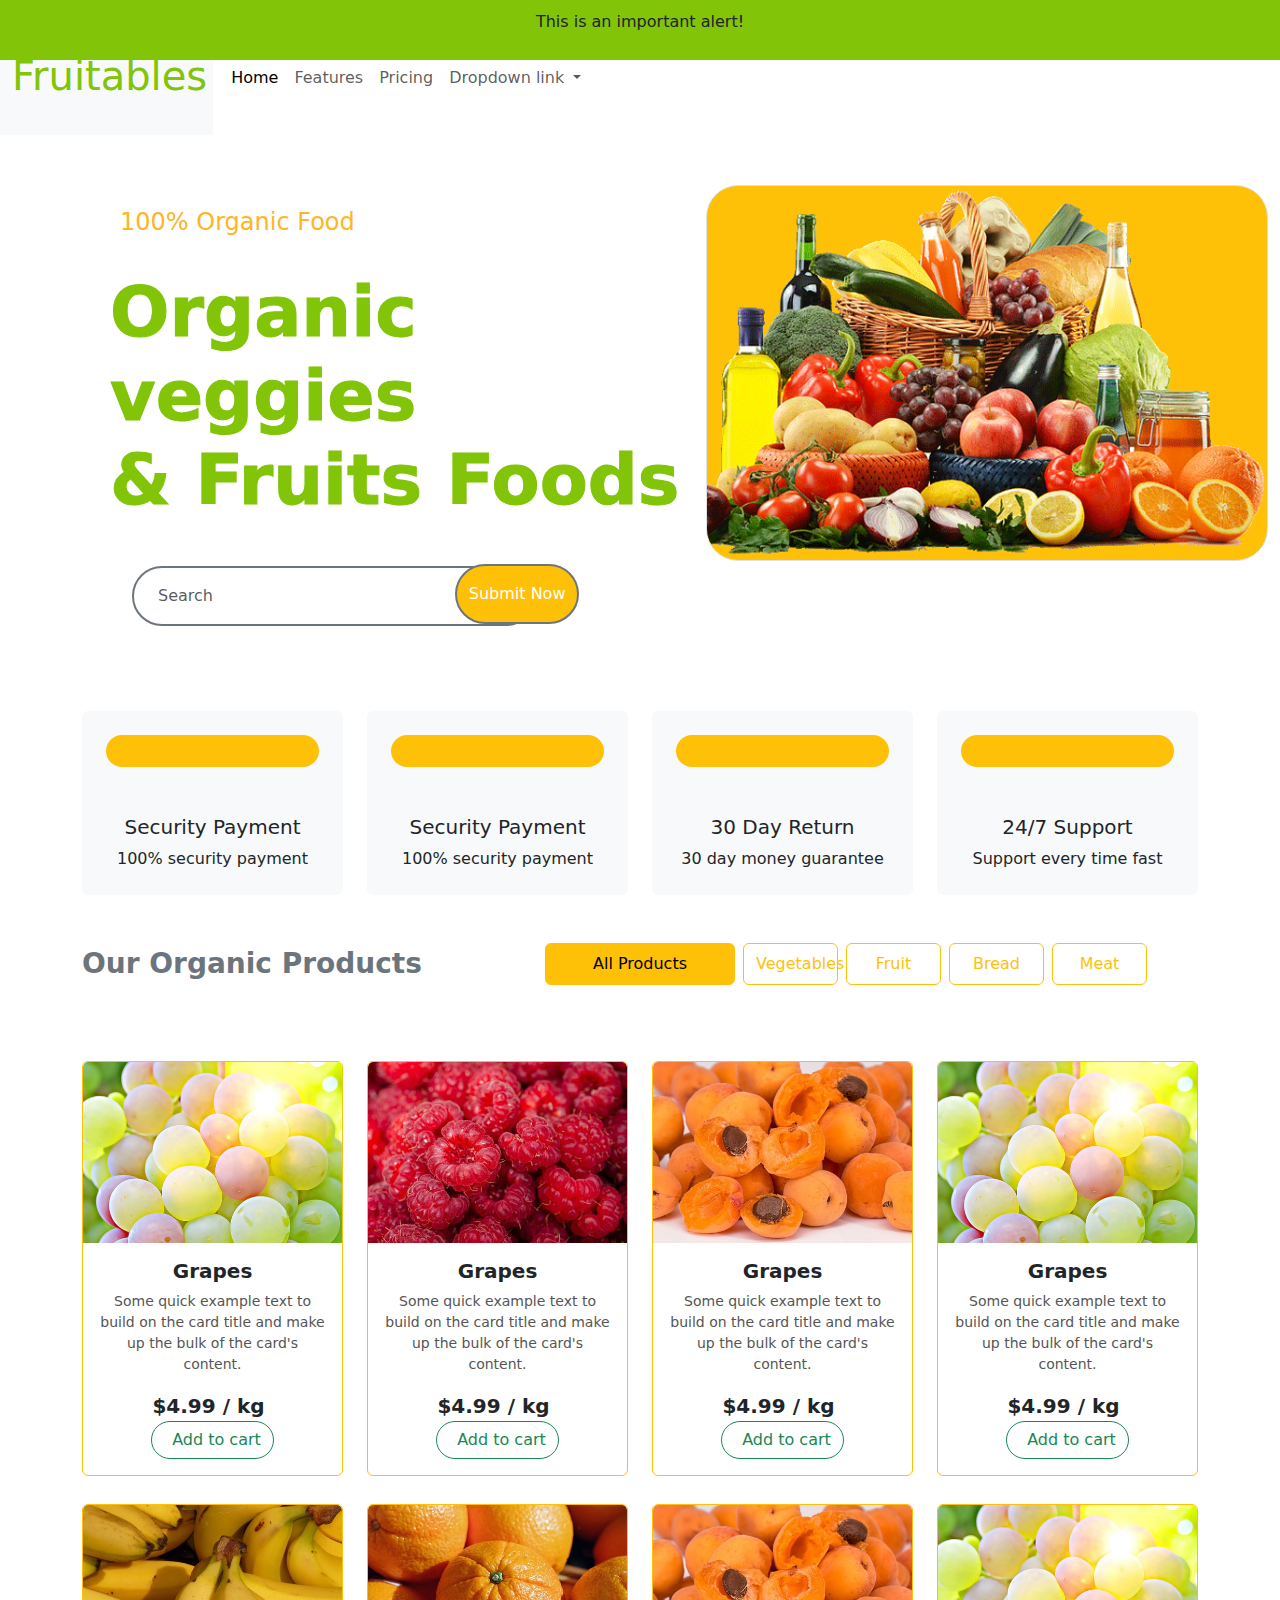
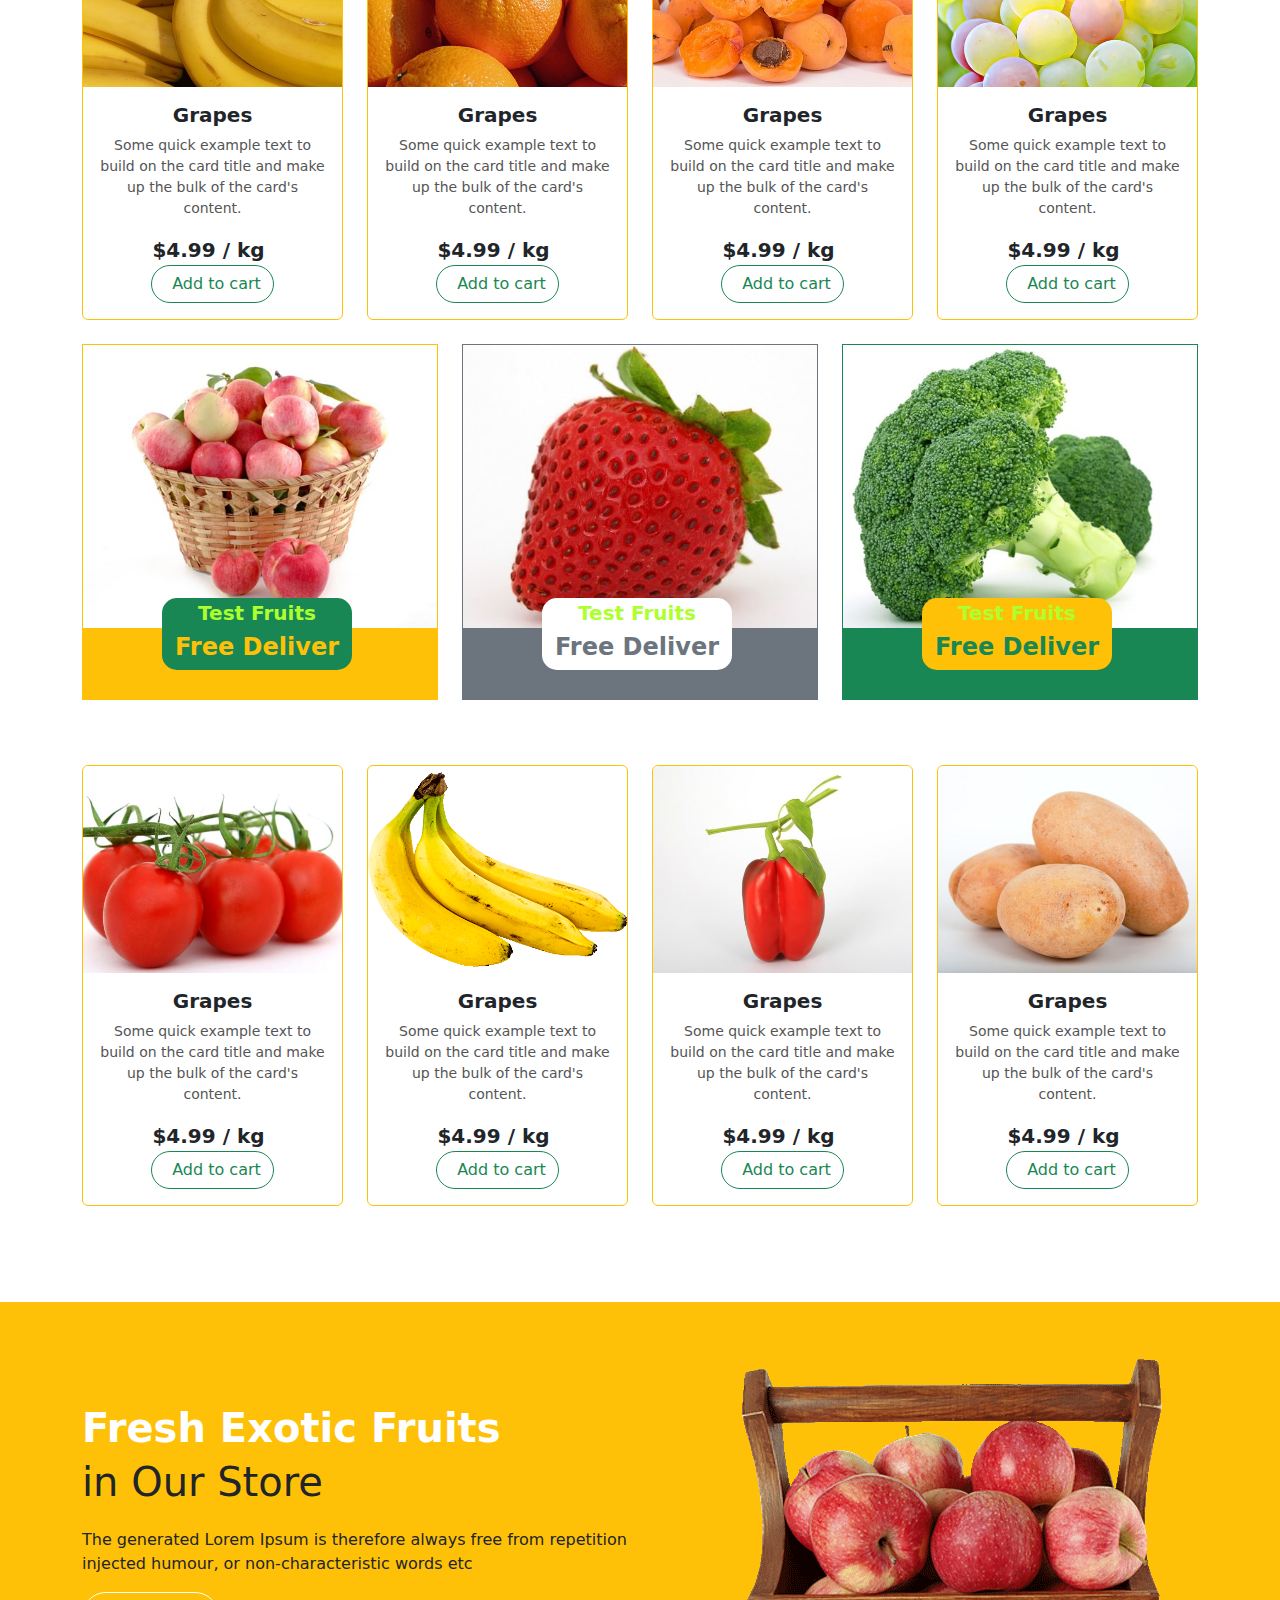
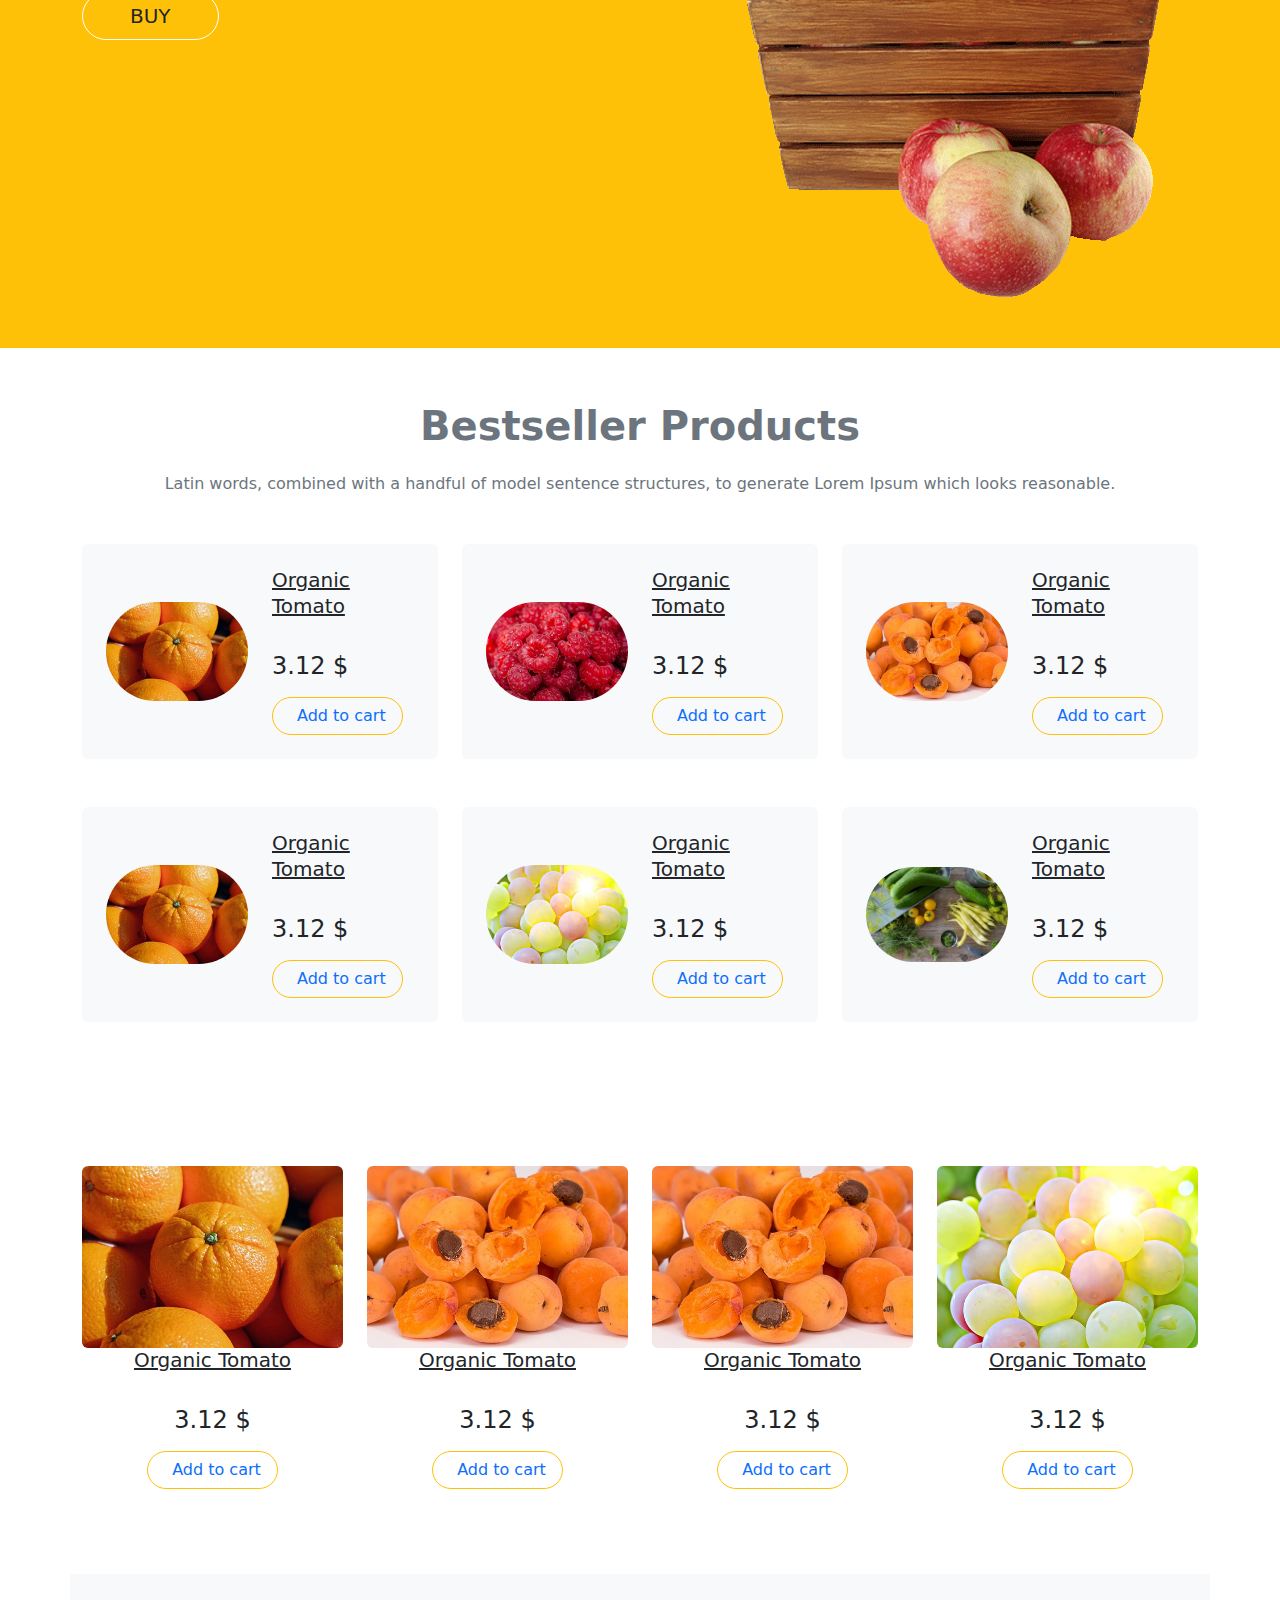
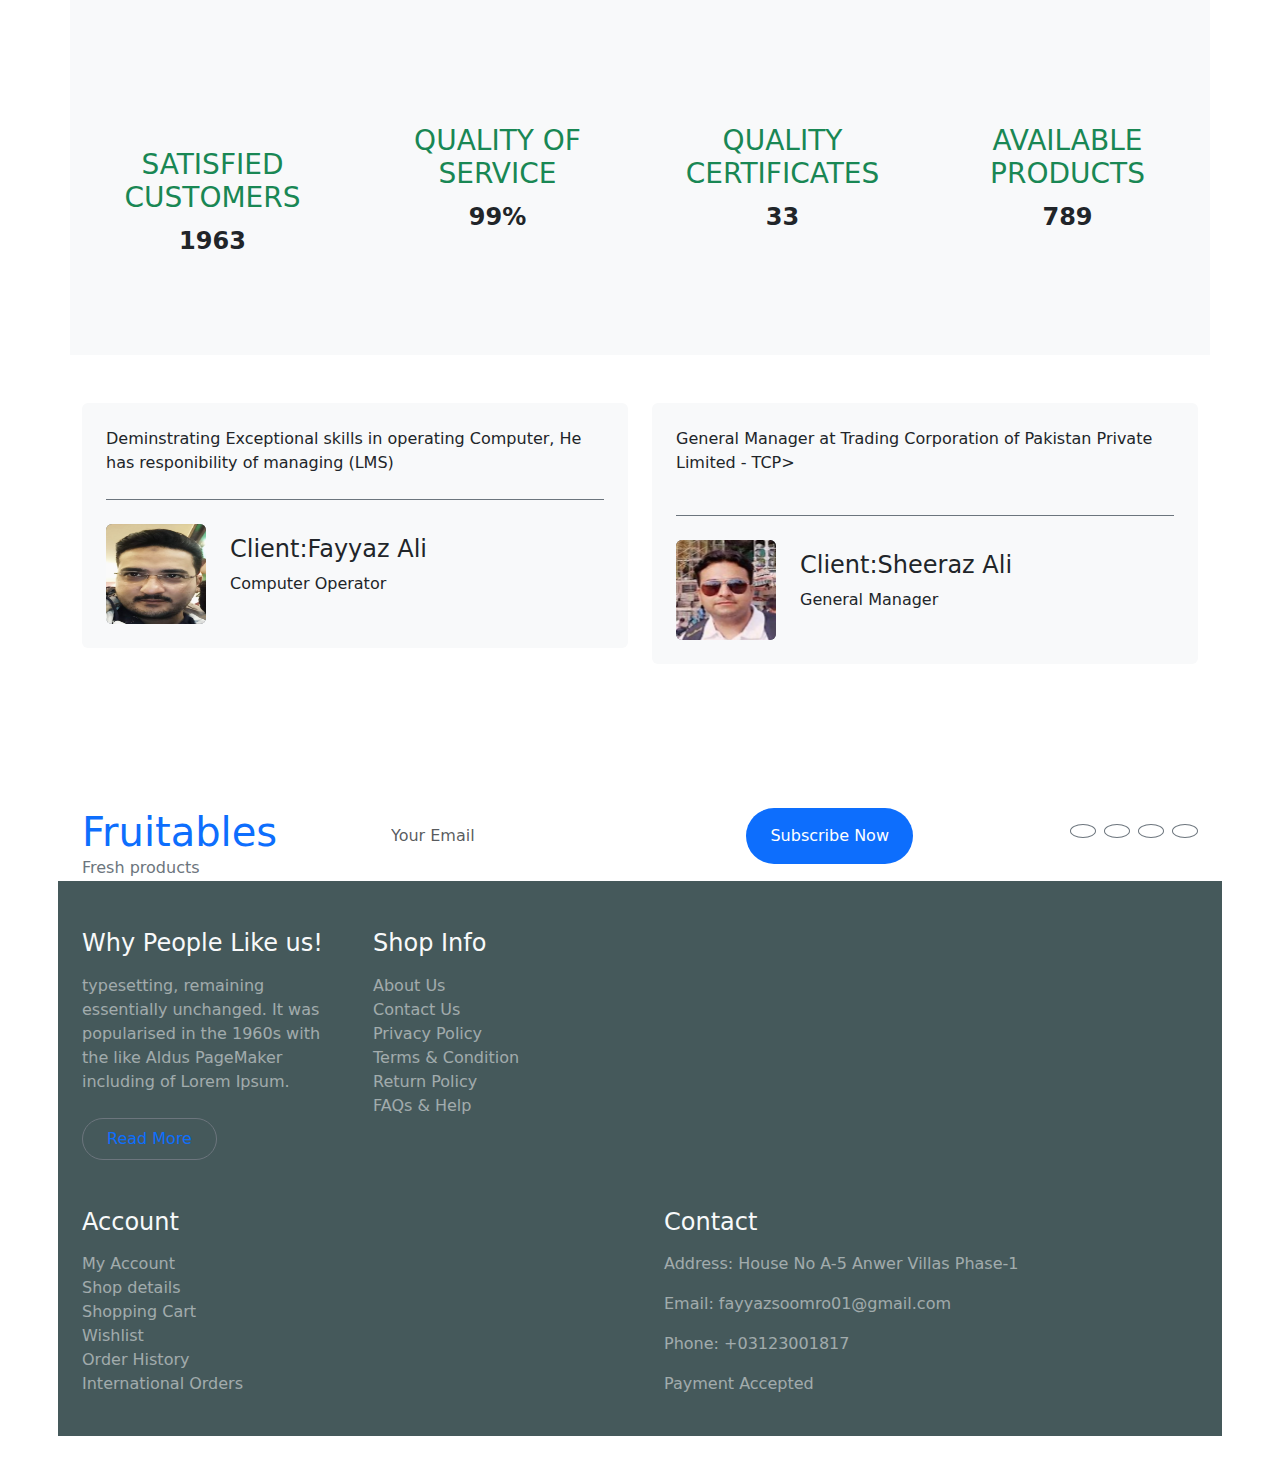
==== commit 3448f4bb: "This is final modification" ====
--- a/index.html
+++ b/index.html
@@ -1,4 +1,3 @@
-<<<<<<< HEAD
 <!DOCTYPE html>
 <html lang="en">
 
@@ -100,13 +99,13 @@
           <div id="carouselExampleSlidesOnly" class="carousel slide" data-bs-ride="carousel">
             <div class="carousel-inner ">
               <div class="carousel-item active ">
-                <img src="../Project1/assets/Images/hero-img-1.png" class="d-block w-100 h-100 border rounded-5 bg-warning" alt="...">
+                <img src="./assets/Images/hero-img-1.png" class="d-block w-100 h-100 border rounded-5 bg-warning" alt="...">
               </div>
               <div class="carousel-item ">
                 <img src="./assets/Images/hero-img-2.jpg" class="d-block w-100 h-100 border rounded-5" alt="...">
               </div>
               <div class="carousel-item">
-                <img src="../Project1/assets/Images/hero-img-1.png" class="d-block w-100 h-100 border rounded-5 bg-warning" alt="...">
+                <img src="./assets/Images/hero-img-1.png" class="d-block w-100 h-100 border rounded-5 bg-warning" alt="...">
               </div>
             </div>
           </div>
@@ -346,7 +345,7 @@
         </div>
         <div class="col-lg-3 col-sm-12 float-start pt-3">
           <div class="card border-warning" style="width: 100%;">
-            <img src="./assets/Images/vegetable-item-99.jpg" class="card-img-top" alt="...">
+            <img src=".//assets/Images/vegetable-item-99.jpg" class="card-img-top" alt="...">
             <div class="card-body text-center">
               <h5 class="card-title">Grapes</h5>
               <p class="card-text">Some quick example text to build on the card title and make up the bulk of the
@@ -358,7 +357,7 @@
         </div>
         <div class="col-lg-3 col-sm-12 float-start pt-3">
           <div class="card border-warning" style="width: 100%;">
-            <img src="./assets/Images/vegetable-item-100.jpg" class="card-img-top" alt="...">
+            <img src=".//assets/Images/vegetable-item-100.jpg" class="card-img-top" alt="...">
             <div class="card-body text-center">
               <h5 class="card-title">Grapes</h5>
               <p class="card-text">Some quick example text to build on the card title and make up the bulk of the
@@ -426,7 +425,7 @@
       <dic class="col-lg-4 col0sm-12"><div class="p-4 rounded bg-light">
         <div class="row align-items-center">
             <div class="col-6">
-                <img src="./assets/Images/fruite-item-3.jpg" class="img-fluid rounded-pill w-100" alt="">
+                <img src=".//assets/Images/fruite-item-3.jpg" class="img-fluid rounded-pill w-100" alt="">
             </div>
             <div class="col-6">
                 <a href="#" class="h5">Organic Tomato</a>
@@ -549,7 +548,7 @@
     <h4 class="mb-3">3.12 $</h4>
     <a href="#" class="btn btn-outline-warning rounded-pill px-3 text-primary"><i class="fa fa-shopping-bag me-2 text-primary"></i> Add to cart</a>
 </div>
-<div class="col-lg-3 col-sm-12 text-center mt-5" ><img src="./assets/Images/fruite-item-1.jpg" width="100%" class="rounded"><br>
+<div class="col-lg-3 col-sm-12 text-center mt-5" ><img src=".//assets/Images/fruite-item-1.jpg" width="100%" class="rounded"><br>
   <a href="#" class="h5">Organic Tomato</a>
   <div class="d-flex my-3" id="starts">
     <i class="fas fa-star "></i>
@@ -867,892 +866,26 @@
       </div>
   </divs>
 </div>
-
-
-<script src="./assets/js/main.js"></script>
+<script>
+  var headerAlert = document.getElementById('header-alert');
+  var fixedElement = document.getElementById('fixedmy');
+
+  window.addEventListener('scroll', function() {
+      if (window.scrollY > 10) {
+          headerAlert.classList.add('hidden');
+          fixedElement.style.top = '0'; // Adjusted top position to align with the hidden header alert
+      } else {
+          headerAlert.classList.remove('hidden');
+          fixedElement.style.top = '50px'; // Restored original top position
+      }
+  });
+</script>
+
+
 <script src="https://cdn.jsdelivr.net/npm/bootstrap@5.3.3/dist/js/bootstrap.bundle.min.js" integrity="sha384-YvpcrYf0tY3lHB60NNkmXc5s9fDVZLESaAA55NDzOxhy9GkcIdslK1eN7N6jIeHz" crossorigin="anonymous"></script>
   <script src="https://cdn.jsdelivr.net/npm/bootstrap@5.3.3/dist/js/bootstrap.bundle.min.js"
     integrity="sha384-YvpcrYf0tY3lHB60NNkmXc5s9fDVZLESaAA55NDzOxhy9GkcIdslK1eN7N6jIeHz"
     crossorigin="anonymous"></script>
 </body>
 
-=======
-<!DOCTYPE html>
-<html lang="en">
-
-<head>
-  <meta charset="UTF-8">
-  <meta name="viewport" content="width=device-width, initial-scale=1.0">
-  <link rel="stylesheet" href="https://cdnjs.cloudflare.com/ajax/libs/font-awesome/6.5.2/css/all.min.css"
-    integrity="sha512-SnH5WK+bZxgPHs44uWIX+LLJAJ9/2PkPKZ5QiAj6Ta86w+fsb2TkcmfRyVX3pBnMFcV7oQPJkl9QevSCWr3W6A=="
-    crossorigin="anonymous" referrerpolicy="no-referrer" />
-  <link rel="stylesheet" href="./assets/css/myweb.css">
-  <link href="https://cdn.jsdelivr.net/npm/bootstrap@5.3.3/dist/css/bootstrap.min.css" rel="stylesheet"
-    integrity="sha384-QWTKZyjpPEjISv5WaRU9OFeRpok6YctnYmDr5pNlyT2bRjXh0JMhjY6hW+ALEwIH" crossorigin="anonymous">
-  <script src="https://cdn.jsdelivr.net/npm/@popperjs/core@2.11.8/dist/umd/popper.min.js"
-    integrity="sha384-I7E8VVD/ismYTF4hNIPjVp/Zjvgyol6VFvRkX/vR+Vc4jQkC+hVqc2pM8ODewa9r"
-    crossorigin="anonymous"></script>
-  <script src="https://cdn.jsdelivr.net/npm/bootstrap@5.3.3/dist/js/bootstrap.min.js"
-    integrity="sha384-0pUGZvbkm6XF6gxjEnlmuGrJXVbNuzT9qBBavbLwCsOGabYfZo0T0to5eqruptLy"
-    crossorigin="anonymous"></script>
-    
-
-    <title>Document</title>
-
-    
-
-</head>
-
-<body>
-  
-  
-        <div class="col-lg-2 col-sm-12">
-          <div id="header-alert">
-            <p>This is an important alert!</p>
-        </div>
-       
-   
- 
-  <nav class="navbar navbar-expand-lg bg-body-tertiary" id="navfix" >
-    <div class="container-fluid">
-      <a class="navbar-brand" href="#"><p class="navico fs-1">Fruitables</p></a>
-      <button class="navbar-toggler" type="button" data-bs-toggle="collapse" data-bs-target="#navbarNavDropdown"
-        aria-controls="navbarNavDropdown" aria-expanded="false" aria-label="Toggle navigation">
-        <span class="navbar-toggler-icon"></span>
-      </button>
-      <div class="collapse navbar-collapse" id="navbarNavDropdown">
-        <ul class="navbar-nav">
-          <li class="nav-item">
-            <a class="nav-link active" aria-current="page" href="#">Home</a>
-          </li>
-          <li class="nav-item">
-            <a class="nav-link" href="#">Features</a>
-          </li>
-          <li class="nav-item">
-            <a class="nav-link" href="#">Pricing</a>
-          </li>
-
-          <li class="nav-item dropdown">
-            <a class="nav-link dropdown-toggle" href="#" role="button" data-bs-toggle="dropdown" aria-expanded="false">
-              Dropdown link
-            </a>
-            <ul class="dropdown-menu">
-              <li><a class="dropdown-item" href="#">Action</a></li>
-              <li><a class="dropdown-item" href="#">Another action</a></li>
-              <li><a class="dropdown-item" href="#">Something else here</a></li>
-            </ul>
-            <span id="coolhero">
-          <li class="nav-item-" class="cool1">
-            <a class="nav-link float-start" href="#"><i class="fa fa-search" aria-hidden="true"></i></a>
-          </li>
-          <li class="nav-item" class="cool1">
-            <a class="nav-link float-top" href="#"><i class="fa-solid fa-lock"></i></a>
-          </li>
-          <li class="nav-item" class="cool1">
-            <a class="nav-link" href="#"><i class="fa-solid fa-user"></i></a>
-          </li>
-          </span>
-        </ul>
-        </li>
-        </ul>
-      </div>
-    </div>
-  </nav>
-
-  </div>
-  </div>
-  </div>
-  <div class="container-fluid" id="fayyaz">
-    <div class="cotainer">
-      <div class="row ms-5 ps-5 mt-3">
-        <div class="col-lg-6 col-sm-2 text-white fs-3 mt-5 float-start" id="changecol"><h4>100% Organic Food<br><br><br></p> </em><span
-            class="text-white fw-bolder" id="organicve"><br><span id="organic-vegg"><p>Organic veggies <br>& Fruits Foods</p><span><br>
-              <nav class="navbar-tertiary rounded-5">
-                <div class="container-fluid" id="res-search" >
-                  <input class="form-control border-2 border-secondary w-75 py-3 px-4 rounded-pill position-relative " type="number" placeholder="Search">
-                  <button type="submit" class="btn btn-warning border-2 border-secondary  position-relative rounded-pill text-white" style="margin-top: -80px; height:60px; margin-left: 60%; margin-top:-95px" id="submitbtn">Submit Now</button>
-                </div>
-              </nav>
-            </span></div></span>
-        <div class="col-lg-6 col-sm-6 float-start " id="sli-width-res">
-          <div id="carouselExampleSlidesOnly" class="carousel slide" data-bs-ride="carousel">
-            <div class="carousel-inner ">
-              <div class="carousel-item active ">
-                <img src="../Project1/assets/Images/hero-img-1.png" class="d-block w-100 h-100 border rounded-5 bg-warning" alt="...">
-              </div>
-              <div class="carousel-item ">
-                <img src="./assets/Images/hero-img-2.jpg" class="d-block w-100 h-100 border rounded-5" alt="...">
-              </div>
-              <div class="carousel-item">
-                <img src="../Project1/assets/Images/hero-img-1.png" class="d-block w-100 h-100 border rounded-5 bg-warning" alt="...">
-              </div>
-            </div>
-          </div>
-        </div>
-      </div>
-    </div>
-  </div>
-  
-  <div class="container-fluid mt-5">
-    <div class="container">
-      <div class="row">
-        <div class="col-lg-3 col-sm-12 " >
-          <div class="featurs-item text-center rounded bg-light p-4" id="seccard">
-            <div class="featurs-icon btn-square rounded-4 bg-warning mb-5 mx-auto py-3">
-              <i class="fas fa-car-side fa-3x text-white"></i>
-            </div>
-            <div class="featurs-content text-center">
-              <h5>Security Payment</h5>
-              <p class="mb-0">100% security payment</p>
-            </div>
-          </div>
-        </div>
-        <div class="col-lg-3 col-sm-12 " >
-          <div class="featurs-item text-center rounded bg-light p-4 "id="seccard">
-            <div class="featurs-icon btn-square rounded-4 bg-warning mb-5 mx-auto py-3">
-              <i class="fas fa-user-shield fa-3x text-white"></i>
-            </div>
-            <div class="featurs-content text-center">
-              <h5>Security Payment</h5>
-              <p class="mb-0">100% security payment</p>
-            </div>
-          </div>
-        </div>
-        <div class="col-lg-3 col-sm-12" >
-          <div class="featurs-item text-center rounded bg-light p-4"id="seccard">
-            <div class="featurs-icon btn-square rounded-4 bg-warning mb-5 mx-auto py-3">
-              <i class="fas fa-exchange-alt fa-3x text-white"></i>
-            </div>
-            <div class="featurs-content text-center">
-              <h5>30 Day Return</h5>
-              <p class="mb-0">30 day money guarantee</p>
-            </div>
-          </div>
-        </div>
-        <div class="col-lg-3 col-sm-12" >
-          <div class="featurs-item text-center rounded bg-light p-4" id="seccard">
-            <div class="featurs-icon btn-square rounded-4 bg-warning mb-5 mx-auto py-3">
-              <i class="fa fa-phone-alt fa-3x text-white"></i>
-            </div>
-            <div class="featurs-content text-center">
-              <h5>24/7 Support</h5>
-              <p class="mb-0">Support every time fast</p>
-            </div>
-          </div>
-        </div>
-      </div>
-    </div>
-  </div>
-  <div class="container-fluid mt-5">
-    <div class="container">
-      <div class="row">
-        <div class="col-lg-5 col-sm-6 text-secondary fs-3 fw-bold"id="allpro12">Our Organic Products</div>
-        <div class="col-lg-2 col-sm-6 btn btn-warning me-2 pt-2" id="allpro12">All Products</div>
-        <div class="col-lg-1 col-sm-6 btn btn-outline-warning me-2 pt-2"id="allpro12">Vegetables</div>
-        <div class="col-lg-1 col-sm-6 btn btn-outline-warning me-2 pt-2"id="allpro12">Fruit</div>
-        <div class="col-lg-1 col-sm-6 btn btn-outline-warning me-2 pt-2"id="allpro12">Bread</div>
-        <div class="col-lg-1 col-sm-6 btn btn-outline-warning pt-2"id="allpro12">Meat</div>
-      </div>
-    </div>
-  </div>
-  <div class="container-fluid mt-5 " id="cooldown">
-    <div class="container">
-      <div class="row">
-        <div class="col-lg-3 col-sm-12 float-start pt-3">
-          <div class="card border-warning" style="width: 100%; box-shadow: 30px;">
-            <img src="./assets/Images/fruite-item-1.jpg" class="card-img-top" alt="...">
-            <div class="card-body text-center">
-              <h5 class="card-title">Grapes</h5>
-              <p class="card-text">Some quick example text to build on the card title and make up the bulk of the
-                card's content.</p>
-              <span class="fw-bold me-2 fs-5">$4.99 / kg</span><a href="#"
-                class="btn btn-outline-success rounded-pill"><i class="fa-solid fa-lock me-2"></i>Add to cart</a>
-            </div>
-          </div>
-        </div>
-        <div class="col-lg-3 col-sm-12 pt-3">
-          <div class="card border-warning" style="width: 100%;">
-            <img src="./assets/Images/fruite-item-2.jpg" class="card-img-top" alt="...">
-            <div class="card-body text-center">
-              <h5 class="card-title">Grapes</h5>
-              <p class="card-text">Some quick example text to build on the card title and make up the bulk of the
-                card's content.</p>
-              <span class="fw-bold me-2 fs-5">$4.99 / kg</span><a href="#"
-                class="btn btn-outline-success rounded-pill"><i class="fa-solid fa-lock me-2"></i>Add to cart</a>
-            </div>
-          </div>
-        </div>
-        <div class="col-lg-3 col-sm-12 pt-3">
-          <div class="card border-warning" style="width: 100%;">
-            <img src="./assets/Images/fruite-item-3.jpg" class="card-img-top" alt="...">
-            <div class="card-body text-center">
-              <h5 class="card-title">Grapes</h5>
-              <p class="card-text">Some quick example text to build on the card title and make up the bulk of the
-                card's content.</p>
-              <span class="fw-bold me-2 fs-5">$4.99 / kg</span><a href="#"
-                class="btn btn-outline-success rounded-pill"><i class="fa-solid fa-lock me-2"></i>Add to cart</a>
-            </div>
-          </div>
-        </div>
-        <div class="col-lg-3 col-sm-12 pt-3">
-          <div class="card border-warning" style="width: 100%;">
-            <img src="./assets/Images/fruite-item-1.jpg" class="card-img-top" alt="...">
-            <div class="card-body text-center">
-              <h5 class="card-title">Grapes</h5>
-              <p class="card-text">Some quick example text to build on the card title and make up the bulk of the
-                card's content.</p>
-              <span class="fw-bold me-2 fs-5">$4.99 / kg</span><a href="#"
-                class="btn btn-outline-success rounded-pill"><i class="fa-solid fa-lock me-2"></i>Add to cart</a>
-            </div>
-          </div>
-        </div>
-      </div>
-    </div>
-  </div>
-  <div class="container-fluid">
-    <div class="container">
-      <div class="row">
-        <div class="col-lg-3 col-sm-12 pt-3">
-          <div class="card border-warning" style="width: 100%;">
-            <img src="./assets/Images/fruite-item-4 (1).jpg" class="card-img-top" alt="...">
-            <div class="card-body text-center">
-              <h5 class="card-title">Grapes</h5>
-              <p class="card-text">Some quick example text to build on the card title and make up the bulk of the
-                card's content.</p>
-              <span class="fw-bold me-2 fs-5">$4.99 / kg</span><a href="#"
-                class="btn btn-outline-success rounded-pill"><i class="fa-solid fa-lock me-2"></i>Add to cart</a>
-            </div>
-          </div>
-        </div>
-        <div class="col-lg-3 col-sm-12 pt-3">
-          <div class="card border-warning" style="width: 100%;">
-            <img src="./assets/Images/fruite-item-5 (1).jpg" class="card-img-top" alt="...">
-            <div class="card-body text-center">
-              <h5 class="card-title">Grapes</h5>
-              <p class="card-text">Some quick example text to build on the card title and make up the bulk of the
-                card's content.</p>
-              <span class="fw-bold me-2 fs-5">$4.99 / kg</span><a href="#"
-                class="btn btn-outline-success rounded-pill"><i class="fa-solid fa-lock me-2"></i>Add to cart</a>
-            </div>
-          </div>
-        </div>
-        <div class="col-lg-3 col-sm-12 pt-3">
-          <div class="card border-warning" style="width: 100%;">
-            <img src="./assets/Images/fruite-item-3.jpg" class="card-img-top" alt="...">
-            <div class="card-body text-center">
-              <h5 class="card-title">Grapes</h5>
-              <p class="card-text">Some quick example text to build on the card title and make up the bulk of the
-                card's content.</p>
-              <span class="fw-bold me-2 fs-5">$4.99 / kg</span><a href="#"
-                class="btn btn-outline-success rounded-pill"><i class="fa-solid fa-lock me-2"></i>Add to cart</a>
-            </div>
-          </div>
-        </div>
-        <div class="col-lg-3 col-sm-12 pt-3">
-          <div class="card border-warning" style="width: 100%; ">
-            <img src="./assets/Images/fruite-item-1.jpg" class="card-img-top" alt="...">
-            <div class="card-body text-center">
-              <h5 class="card-title">Grapes</h5>
-              <p class="card-text">Some quick example text to build on the card title and make up the bulk of the
-                card's content.</p>
-              <span class="fw-bold me-2 fs-5">$4.99 / kg</span><a href="#"
-                class="btn btn-outline-success rounded-pill"><i class="fa-solid fa-lock me-2"></i>Add to cart</a>
-            </div>
-          </div>
-        </div>
-      </div>
-    </div>
-  </div>
-
-  
-  <div class="container-fluid mt-4" id="remove-spa">
-    <div class="container">
-      <div class="row">
-        <div class="col-lg-4 col-sm-12 " id="cools"><img src="./assets/Images/featur-11111.jpg" width="100%"
-            class="border border-warning">
-          <div class="bg-warning " style="height:25%;"></div>
-          <div class="mypostion ms-3 bg-success">
-            <p class="text-center fs-5 fw-bold btn-outline-dark">Test Fruits</p>
-            <p class="text-center text-warning fw-bold fs-4 pb-5" id="freedel">Free Deliver</p>
-          </div>
-        </div>
-        <div class="col-lg-4 col-sm-12" id="cools"><img src="./assets/Images/featur-2222.jpg" width="100%"
-            class="border border-secondary">
-          <div class="bg-secondary" style="height:25%;"></div>
-          <div class="mypostion ms-3 ">
-            <p class="text-center fs-5 fw-bold btn-outline-dark">Test Fruits</p>
-            <p class="text-center text-secondary fw-bold fs-4 pb-5" id="freedel">Free Deliver</p>
-          </div>
-        </div>
-        <div class="col-lg-4 col-sm-12" id="cools"><img src="./assets/Images/featur-3333.jpg" width="100%"
-            class="border border-success">
-          <div class="bg-success" style="height:25%;"></div>
-          <div class="mypostion ms-3 bg-warning">
-            <p class="text-center fs-5 fw-bold btn-outline-dark">Test Fruits</p>
-            <p class="text-center text-success fw-bold fs-4 pb-5" id="freedel">Free Deliver</p>
-          </div>
-        </div>
-      </div>
-    </div>
-  </div><br><br><br>
-  <div class="container-fluid mt-5 ">
-    <div class="container">
-      <div class="row">
-        <div class="col-lg-3 col-sm-12 float-start pt-3">
-          <div class="card border-warning" style="width: 100%;">
-            <img src="./assets/Images/vegetable-item-777.jpg" class="card-img-top" alt="...">
-            <div class="card-body text-center">
-              <h5 class="card-title">Grapes</h5>
-              <p class="card-text">Some quick example text to build on the card title and make up the bulk of the
-                card's content.</p>
-              <span class="fw-bold me-2 fs-5">$4.99 / kg</span><a href="#"
-                class="btn btn-outline-success rounded-pill"><i class="fa-solid fa-lock me-2"></i>Add to cart</a>
-            </div>
-          </div>
-        </div>
-        <div class="col-lg-3 col-sm-12 float-start pt-3">
-          <div class="card border-warning" style="width: 100%;">
-            <img src="./assets/Images/vegetable-item-88.png" class="card-img-top" alt="...">
-            <div class="card-body text-center">
-              <h5 class="card-title">Grapes</h5>
-              <p class="card-text">Some quick example text to build on the card title and make up the bulk of the
-                card's content.</p>
-              <span class="fw-bold me-2 fs-5">$4.99 / kg</span><a href="#"
-                class="btn btn-outline-success rounded-pill"><i class="fa-solid fa-lock me-2"></i>Add to cart</a>
-            </div>
-          </div>
-        </div>
-        <div class="col-lg-3 col-sm-12 float-start pt-3">
-          <div class="card border-warning" style="width: 100%;">
-            <img src="./assets/Images/vegetable-item-99.jpg" class="card-img-top" alt="...">
-            <div class="card-body text-center">
-              <h5 class="card-title">Grapes</h5>
-              <p class="card-text">Some quick example text to build on the card title and make up the bulk of the
-                card's content.</p>
-              <span class="fw-bold me-2 fs-5">$4.99 / kg</span><a href="#"
-                class="btn btn-outline-success rounded-pill"><i class="fa-solid fa-lock me-2"></i>Add to cart</a>
-            </div>
-          </div>
-        </div>
-        <div class="col-lg-3 col-sm-12 float-start pt-3">
-          <div class="card border-warning" style="width: 100%;">
-            <img src="./assets/Images/vegetable-item-100.jpg" class="card-img-top" alt="...">
-            <div class="card-body text-center">
-              <h5 class="card-title">Grapes</h5>
-              <p class="card-text">Some quick example text to build on the card title and make up the bulk of the
-                card's content.</p>
-              <span class="fw-bold me-2 fs-5">$4.99 / kg</span><a href="#"
-                class="btn btn-outline-success rounded-pill"><i class="fa-solid fa-lock me-2"></i>Add to cart</a>
-            </div>
-          </div>
-        </div>
-        </div>
-        </div>
-        </div><br><br><Br><br>
-<div class="container-fluid bg-warning py-5">
-  <div class="container">
-    <div class="row">
-      <div class="col-lg-6 col-sm-10  float-start py-5" id="fresh1"><p class="fs-1 fw-bolder text-white ">Fresh Exotic Fruits<br></p><p class="fs-1  " id="inourst">in Our Store</p><p>The generated Lorem Ipsum is therefore always free from repetition injected humour, or non-characteristic words etc</p><p class=" btn btn-outline-secondary border border-white text-dark btn-lg rounded-pill w-25">BUY</p></div>
-      <div class="col-lg-6 col-sm-10 float-start"><img src="./assets/Images/baner-555.png" id="resimg"></div>
-    </div>
-  </div>
-</div><br><br>
-<p class="text-center fs-1 text-secondary fw-bolder">Bestseller Products</p><p class="text-center text-secondary">Latin words, combined with a handful of model sentence structures, to generate Lorem Ipsum which looks reasonable.</p>
-<div class="container-fluid mt-5">
-  <div class="container">
-    <div class="row">
-      <div class="col-lg-4 col-sm-12">
-        <div class="p-4 rounded bg-light">
-          <div class="row align-items-center">
-              <div class="col-6">
-                  <img src="./assets/Images/fruite-item-5 (1).jpg" class="img-fluid rounded-pill w-100" alt="">
-              </div>
-              <div class="col-6">
-                  <a href="#" class="h5">Organic Tomato</a>
-                  <div class="d-flex my-3">
-                      <i class="fas fa-star "></i>
-                      <i class="fas fa-star "></i>
-                      <i class="fas fa-star "></i>
-                      <i class="fas fa-star "></i>
-                      <i class="fas fa-star text-dark"></i>
-                  </div>
-                  <h4 class="mb-3">3.12 $</h4>
-                  <a href="#" class="btn btn-outline-warning rounded-pill px-3 text-primary"><i class="fa fa-shopping-bag me-2 text-primary"></i> Add to cart</a>
-              </div>
-          </div>
-      </div>
-      </div>
-      <div class="col-lg-4 col-sm-12"><div class="p-4 rounded bg-light">
-        <div class="row align-items-center">
-            <div class="col-6">
-                <img src="./assets/Images/fruite-item-2.jpg" class="img-fluid rounded-pill w-100" alt="">
-            </div>
-            <div class="col-6">
-                <a href="#" class="h5">Organic Tomato</a>
-                <div class="d-flex my-3">
-                  <i class="fas fa-star "></i>
-                  <i class="fas fa-star "></i>
-                  <i class="fas fa-star "></i>
-                  <i class="fas fa-star "></i>
-                  <i class="fas fa-star text-dark"></i>
-                </div>
-                <h4 class="mb-3">3.12 $</h4>
-                <a href="#" class="btn btn-outline-warning rounded-pill px-3 text-primary"><i class="fa fa-shopping-bag me-2 text-primary"></i> Add to cart</a>
-            </div>
-        </div>
-    </div></div>
-      <dic class="col-lg-4 col0sm-12"><div class="p-4 rounded bg-light">
-        <div class="row align-items-center">
-            <div class="col-6">
-                <img src="./assets/Images/fruite-item-3.jpg" class="img-fluid rounded-pill w-100" alt="">
-            </div>
-            <div class="col-6">
-                <a href="#" class="h5">Organic Tomato</a>
-                <div class="d-flex my-3">
-                  <i class="fas fa-star "></i>
-                  <i class="fas fa-star "></i>
-                  <i class="fas fa-star "></i>
-                  <i class="fas fa-star "></i>
-                  <i class="fas fa-star text-dark"></i>
-                </div>
-                <h4 class="mb-3">3.12 $</h4>
-                <a href="#" class="btn btn-outline-warning rounded-pill px-3 text-primary"><i class="fa fa-shopping-bag me-2 text-primary"></i> Add to cart</a>
-            </div>
-        </div>
-    </div></dic>
-    </div>
-  </div>
-</div>
-<div class="container-fluid mt-5">
-  <div class="container">
-    <div class="row">
-      <div class="col-lg-4 col-sm-12">
-        <div class="p-4 rounded bg-light">
-          <div class="row align-items-center">
-              <div class="col-6">
-                  <img src="./assets/Images/fruite-item-5 (1).jpg" class="img-fluid rounded-pill w-100" alt="">
-              </div>
-              <div class="col-6">
-                  <a href="#" class="h5">Organic Tomato</a>
-                  <div class="d-flex my-3">
-                    <i class="fas fa-star "></i>
-                    <i class="fas fa-star "></i>
-                    <i class="fas fa-star "></i>
-                    <i class="fas fa-star "></i>
-                    <i class="fas fa-star text-dark"></i>
-                  </div>
-                  <h4 class="mb-3">3.12 $</h4>
-                  <a href="#" class="btn btn-outline-warning rounded-pill px-3 text-primary"><i class="fa fa-shopping-bag me-2 text-primary"></i> Add to cart</a>
-              </div>
-          </div>
-      </div>
-      </div>
-      <div class="col-lg-4 col-sm-12"><div class="p-4 rounded bg-light">
-        <div class="row align-items-center">
-            <div class="col-6">
-                <img src="./assets/Images/fruite-item-1.jpg" class="img-fluid rounded-pill w-100" alt="">
-            </div>
-            <div class="col-6">
-                <a href="#" class="h5">Organic Tomato</a>
-                <div class="d-flex my-3">
-                  <i class="fas fa-star "></i>
-                  <i class="fas fa-star "></i>
-                  <i class="fas fa-star "></i>
-                  <i class="fas fa-star "></i>
-                  <i class="fas fa-star text-dark"></i>
-                </div>
-                <h4 class="mb-3">3.12 $</h4>
-                <a href="#" class="btn btn-outline-warning rounded-pill px-3 text-primary"><i class="fa fa-shopping-bag me-2 text-primary"></i> Add to cart</a>
-            </div>
-        </div>
-    </div></div>
-      <dic class="col-lg-4 col0sm-12"><div class="p-4 rounded bg-light">
-        <div class="row align-items-center">
-            <div class="col-6">
-                <img src="./assets/Images/hero-img-2.jpg" class="img-fluid rounded-pill w-100" alt="">
-            </div>
-            <div class="col-6">
-                <a href="#" class="h5">Organic Tomato</a>
-                <div class="d-flex my-3">
-                  <i class="fas fa-star "></i>
-                  <i class="fas fa-star "></i>
-                  <i class="fas fa-star "></i>
-                  <i class="fas fa-star "></i>
-                  <i class="fas fa-star text-dark"></i>
-                </div>
-                <h4 class="mb-3">3.12 $</h4>
-                <a href="#" class="btn btn-outline-warning rounded-pill px-3 text-primary"><i class="fa fa-shopping-bag me-2 text-primary"></i> Add to cart</a>
-            </div>
-        </div>
-    </div></div>
-    </div>
-  </div>
-</div><br><br>
-<div class="container-fluid float-start mt-5">
-  <div class="container">
-    <div class="row">
-      <div class="col-lg-3 col-sm-12 text-center mt-5" ><img src="./assets/Images/fruite-item-101.jpg" width="100%" class="rounded"><br>
-        <a href="#" class="h5">Organic Tomato</a>
-        <div class="d-flex my-3" id="starts">
-          <i class="fas fa-star "></i>
-          <i class="fas fa-star "></i>
-          <i class="fas fa-star "></i>
-          <i class="fas fa-star "></i>
-          <i class="fas fa-star text-dark"></i>
-        </div>
-        <h4 class="mb-3">3.12 $</h4>
-        <a href="#" class="btn btn-outline-warning rounded-pill px-3 text-primary"><i class="fa fa-shopping-bag me-2 text-primary"></i> Add to cart</a>
-    </div>
-    <div class="col-lg-3 col-sm-12 text-center mt-5" ><img src="./assets/Images/fruite-item-3.jpg" width="100%" class="rounded"><br>
-      <a href="#" class="h5">Organic Tomato</a>
-      <div class="d-flex my-3" id="starts">
-        <i class="fas fa-star "></i>
-        <i class="fas fa-star "></i>
-        <i class="fas fa-star "></i>
-        <i class="fas fa-star "></i>
-        <i class="fas fa-star text-dark"></i>
-      </div>
-      <h4 class="mb-3">3.12 $</h4>
-      <a href="#" class="btn btn-outline-warning rounded-pill px-3 text-primary"><i class="fa fa-shopping-bag me-2 text-primary"></i> Add to cart</a>
-  </div>
-  <div class="col-lg-3 col-sm-12 text-center mt-5" ><img src="./assets/Images/fruite-item-3.jpg" width="100%" class="rounded"><br>
-    <a href="#" class="h5">Organic Tomato</a>
-    <div class="d-flex my-3" id="starts">
-      <i class="fas fa-star "></i>
-      <i class="fas fa-star "></i>
-      <i class="fas fa-star "></i>
-      <i class="fas fa-star "></i>
-      <i class="fas fa-star text-dark"></i>
-    </div>
-    <h4 class="mb-3">3.12 $</h4>
-    <a href="#" class="btn btn-outline-warning rounded-pill px-3 text-primary"><i class="fa fa-shopping-bag me-2 text-primary"></i> Add to cart</a>
-</div>
-<div class="col-lg-3 col-sm-12 text-center mt-5" ><img src="./assets/Images/fruite-item-1.jpg" width="100%" class="rounded"><br>
-  <a href="#" class="h5">Organic Tomato</a>
-  <div class="d-flex my-3" id="starts">
-    <i class="fas fa-star "></i>
-    <i class="fas fa-star "></i>
-    <i class="fas fa-star "></i>
-    <i class="fas fa-star "></i>
-    <i class="fas fa-star text-dark"></i>
-  </div>
-  <h4 class="mb-3">3.12 $</h4>
-  <a href="#" class="btn btn-outline-warning rounded-pill px-3 text-primary"><i class="fa fa-shopping-bag me-2 text-primary"></i> Add to cart</a>
-</div>
-    </div>
-  </div>
-</div><br><br><br><br><br><br><br><br><br><br><br><br><br><br><br><br><br><br><br>
-<div class="container-fluid mt-5 " >
-  <div class="container bg-light py-5">
-    <div class="row">
-      <div class="col-lg-3 col-sm-12 " id="seccard">
-        <div class="featurs-item text-center rounded  p-4">
-          <div class="featurs-icon btn-square rounded-4 bg-warning mb-5 mx-auto">
-            <i class="fas fa-user-shield fa-3x text-white py-3"></i>
-          </div><br>
-          <div class="featurs-content text-center " >
-            <h5 class="fs-3 text-success" >SATISFIED CUSTOMERS</h5>
-            <p class="mb-0 fs-4 fw-bolder">1963</p>
-          </div><br>
-        </div>
-      </div>
-      <div class="col-lg-3 col-sm-12 " id="seccard" >
-        <div class="featurs-item text-center rounded bg-light p-4">
-          <div class="featurs-icon btn-square rounded-4 bg-warning mb-5 mx-auto">
-            <i class="fas fa-user-shield fa-3x text-white py-3"></i>
-          </div>
-          <div class="featurs-content text-center">
-            <h5 class="fs-3 text-success">QUALITY OF SERVICE</h5>
-            <p class="mb-0 fs-4 fw-bolder">99%</p>
-          </div>
-        </div>
-      </div>
-      <div class="col-lg-3 col-sm-12" id="seccard">
-        <div class="featurs-item text-center rounded bg-light p-4">
-          <div class="featurs-icon btn-square rounded-4 bg-warning mb-5 mx-auto">
-            <i class="fas fa-user-shield fa-3x text-white py-3"></i>
-          </div>
-          <div class="featurs-content text-center">
-            <h5 class="fs-3 text-success">QUALITY CERTIFICATES</h5>
-            <p class="mb-0 fs-4 fw-bolder">33</p>
-          </div>
-        </div>
-      </div>
-      <div class="col-lg-3 col-sm-12" id="seccard">
-        <div class="featurs-item text-center rounded bg-light p-4">
-          <div class="featurs-icon btn-square rounded-4 bg-warning mb-5 mx-auto">
-            
-              <i class="fas fa-user-shield fa-3x text-white py-3"></i>
-        
-          </div>
-          <div class="featurs-content text-center">
-            <h5 class="fs-3 text-success">AVAILABLE PRODUCTS</h5>
-            <p class="mb-0 fs-4 fw-bolder">789</p>
-          </div>
-        </div>
-      </div>
-    </div>
-  </div>
-</div>
-<div class="container-fluid mt-5">
-  <div class="container">
-    <div class="row">
-      <div class="col-lg-6 col-sm-12">
-        <div id="carouselExampleSlidesOnly w-75" class="carousel slide" data-bs-ride="carousel" id="red">
-          <div class="carousel-inner">
-            <div class="carousel-item active">
-              <div class="testimonial-item img-border-radius bg-light rounded p-4">
-                <div class="position-relative">
-                    <i class="fa fa-quote-right fa-2x text-secondary position-absolute" style="bottom: 30px; right: 0;"></i>
-                    <div class="mb-4 pb-4 border-bottom border-secondary">
-                        <p class="mb-0">Deminstrating Exceptional skills in operating Computer, He has responibility of managing (LMS)
-                        </p>
-                    </div>
-                    <div class="d-flex align-items-center flex-nowrap">
-                        <div class="bg-secondary rounded">
-                            <img src="./assets/Images/fayyaz.png" class="img-fluid rounded" style="width: 100px; height: 100px;" alt="">
-                        </div>
-                        <div class="ms-4 d-block">
-                            <h4 class="text-dark">Client:Fayyaz Ali</h4>
-                            <p class="m-0 pb-3">Computer Operator</p>
-                            <div class="d-flex pe-5">
-                                <i class="fas fa-star text-primary"></i>
-                                <i class="fas fa-star text-primary"></i>
-                                <i class="fas fa-star text-primary"></i>
-                                <i class="fas fa-star text-primary"></i>
-                                <i class="fas fa-star text-primary"></i>
-                            </div>
-                        </div>
-                    </div>
-                </div>
-            </div>
-            </div>
-            <div class="carousel-item">
-              <div class="testimonial-item img-border-radius bg-light rounded p-4">
-                <div class="position-relative">
-                    <i class="fa fa-quote-right fa-2x text-secondary position-absolute" style="bottom: 30px; right: 0;"></i>
-                    <div class="mb-4 pb-4 border-bottom border-secondary">
-                        <p class="mb-0">Lorem Ipsum is simply dummy text of the printing Ipsum has been the industry's standard dummy text ever since the 1500s,
-                        </p>
-                    </div>
-                    <div class="d-flex align-items-center flex-nowrap">
-                        <div class="bg-secondary rounded">
-                            <img src="./assets/Images/aijaz.png" class="img-fluid rounded" style="width: 100px; height: 100px;" alt="">
-                        </div>
-                        <div class="ms-4 d-block">
-                            <h4 class="text-dark">Client:Aijaz Ali</h4>
-                            <p class="m-0 pb-3">CEO Panjtan Enterprises</p>
-                            <div class="d-flex pe-5">
-                                <i class="fas fa-star text-primary"></i>
-                                <i class="fas fa-star text-primary"></i>
-                                <i class="fas fa-star text-primary"></i>
-                                <i class="fas fa-star text-primary"></i>
-                                <i class="fas fa-star text-primary"></i>
-                            </div>
-                        </div>
-                    </div>
-                </div>
-            </div>
-            </div>
-            <div class="carousel-item">
-              <div class="testimonial-item img-border-radius bg-light rounded p-4">
-                <div class="position-relative">
-                    <i class="fa fa-quote-right fa-2x text-secondary position-absolute" style="bottom: 30px; right: 0;"></i>
-                    <div class="mb-4 pb-4 border-bottom border-secondary">
-                        <p class="mb-0">Software Developer | Full Stack Developer | Master Trainer | Android developer(Flutter, Android) | Web developer(Laravel) | Python
-                        </p>
-                    </div>
-                    <div class="d-flex align-items-center flex-nowrap">
-                        <div class="bg-secondary rounded">
-                            <img src="./assets/Images/sir lutuf.jpeg" class="img-fluid rounded" style="width: 100px; height: 100px;" alt="">
-                        </div>
-                        <div class="ms-4 d-block">
-                            <h4 class="text-dark">Client: Lutuf Junejo</h4>
-                            <p class="m-0 pb-3">Mentor</p>
-                            <div class="d-flex pe-5">
-                                <i class="fas fa-star text-primary"></i>
-                                <i class="fas fa-star text-primary"></i>
-                                <i class="fas fa-star text-primary"></i>
-                                <i class="fas fa-star text-primary"></i>
-                                <i class="fas fa-star text-primary"></i>
-                            </div>
-                        </div>
-                    </div>
-                </div>
-            </div>
-            </div>
-          </div>
-        </div>
-      </div>
-      <div class="col-lg-6 col-sm-12">
-        <div id="carouselExampleSlidesOnly w-75" class="carousel slide" data-bs-ride="carousel">
-          <div class="carousel-inner">
-            <div class="carousel-item active">
-              <div class="testimonial-item img-border-radius bg-light rounded p-4">
-                <div class="position-relative">
-                    <i class="fa fa-quote-right fa-2x text-secondary position-absolute" style="bottom: 30px; right: 0;"></i>
-                    <div class="mb-4 pb-4 border-bottom border-secondary">
-                        <p class="mb-0">General Manager at Trading Corporation of Pakistan Private Limited - TCP></p>
-                        </p>
-                    </div>
-                    <div class="d-flex align-items-center flex-nowrap">
-                        <div class="bg-secondary rounded">
-                            <img src="./assets/Images/sheeraz.png" class="img-fluid rounded" style="width: 100px; height: 100px;" alt="">
-                        </div>
-                        <div class="ms-4 d-block">
-                            <h4 class="text-dark">Client:Sheeraz Ali</h4>
-                            <p class="m-0 pb-3">General Manager</p>
-                            <div class="d-flex pe-5">
-                                <i class="fas fa-star text-primary"></i>
-                                <i class="fas fa-star text-primary"></i>
-                                <i class="fas fa-star text-primary"></i>
-                                <i class="fas fa-star text-primary"></i>
-                                <i class="fas fa-star text-primary"></i>
-                            </div>
-                        </div>
-                    </div>
-                </div>
-            </div>
-            </div>
-            <div class="carousel-item">
-              <div class="testimonial-item img-border-radius bg-light rounded p-4">
-                <div class="position-relative">
-                    <i class="fa fa-quote-right fa-2x text-secondary position-absolute" style="bottom: 30px; right: 0;"></i>
-                    <div class="mb-4 pb-4 border-bottom border-secondary">
-                        <p class="mb-0">highly skilled in ATM Configuration and State Programming with a deep understanding of VISA, MasterCard, CUP, and POS (Point of Sale Terminals)
-                        </p>
-                    </div>
-                    <div class="d-flex align-items-center flex-nowrap">
-                        <div class="bg-secondary rounded">
-                            <img src="./assets/Images/riaz.png" class="img-fluid rounded" style="width: 100px; height: 100px;" alt="">
-                        </div>
-                        <div class="ms-4 d-block">
-                            <h4 class="text-dark">Client:Riaz Ali </h4>
-                            <p class="m-0 pb-3">Software Enginer</p>
-                            <div class="d-flex pe-5">
-                                <i class="fas fa-star text-primary"></i>
-                                <i class="fas fa-star text-primary"></i>
-                                <i class="fas fa-star text-primary"></i>
-                                <i class="fas fa-star text-primary"></i>
-                                <i class="fas fa-star text-primary"></i>
-                            </div>
-                        </div>
-                    </div>
-                </div>
-            </div>
-            </div>
-            <div class="carousel-item">
-              <div class="testimonial-item img-border-radius bg-light rounded p-4">
-                <div class="position-relative">
-                    <i class="fa fa-quote-right fa-2x text-secondary position-absolute" style="bottom: 30px; right: 0;"></i>
-                    <div class="mb-4 pb-4 border-bottom border-secondary">
-                        <p class="mb-0">full-stack developer and project manager with a knack for turning concepts into captivating digital experiences.
-                        </p>
-                    </div>
-                    <div class="d-flex align-items-center flex-nowrap">
-                        <div class="bg-secondary rounded">
-                            <img src="./assets/Images/sir sajjad.jpeg" class="img-fluid rounded" style="width: 100px; height: 100px;" alt="">
-                        </div>
-                        <div class="ms-4 d-block">
-                            <h4 class="text-dark">Client:Sajjad Khan</h4>
-                            <p class="m-0 pb-3">Profession</p>
-                            <div class="d-flex pe-5">
-                                <i class="fas fa-star text-primary"></i>
-                                <i class="fas fa-star text-primary"></i>
-                                <i class="fas fa-star text-primary"></i>
-                                <i class="fas fa-star text-primary"></i>
-                                <i class="fas fa-star text-primary"></i>
-                            </div>
-                        </div>
-                    </div>
-                </div>
-            </div>
-            </div>
-          </div>
-        </div>
-      </div>
-    </div>
-  </div>
-</div>
-
-<div class="container-fluid text-white-50 footer pt-5 mt-5" id="removean">
-  <div class="container py-5 btn-warning">
-      <div class="pb-4 mb-4" style="border-bottom: 1px solid rgba(226, 175, 24, 0.5) ;">
-          <div class="row g-4">
-              <div class="col-lg-3">
-                  <a href="#">
-                      <h1 class="text-primary mb-0">Fruitables</h1>
-                      <p class="text-secondary mb-0">Fresh products</p>
-                  </a>
-              </div>
-              <div class="col-lg-6">
-                  <div class="position-relative mx-auto">
-                      <input class="form-control border-0 w-100 py-3 px-4 rounded-pill" type="number" placeholder="Your Email">
-                      <button type="submit" class="btn btn-primary border-0 border-secondary py-3 px-4 position-absolute rounded-pill text-white" style="top: 0; right: 0;">Subscribe Now</button>
-                  </div>
-              </div>
-              <div class="col-lg-3">
-                  <div class="d-flex justify-content-end pt-3">
-                      <a class="btn  btn-outline-secondary me-2 btn-md-square rounded-circle" href=""><i class="fab fa-twitter" ></i></a>
-                      <a class="btn btn-outline-secondary me-2 btn-md-square rounded-circle" href=""><i class="fab fa-facebook-f"></i></a>
-                      <a class="btn btn-outline-secondary me-2 btn-md-square rounded-circle" href=""><i class="fab fa-youtube"></i></a>
-                      <a class="btn btn-outline-secondary btn-md-square rounded-circle" href=""><i class="fab fa-linkedin-in"></i></a>
-                  </div>
-              </div>
-          </div>
-      </div>
-      <div class="row g-5 " id="footercolor">
-          <div class="col-lg-3 col-md-6">
-              <div class="footer-item">
-                  <h4 class="text-light mb-3">Why People Like us!</h4>
-                  <p class="mb-4">typesetting, remaining essentially unchanged. It was 
-                      popularised in the 1960s with the like Aldus PageMaker including of Lorem Ipsum.</p>
-                  <a href="" class="btn border-secondary py-2 px-4 rounded-pill text-primary">Read More</a>
-              </div>
-          </div>
-          <div class="col-lg-3 col-lg-6">
-              <div class="d-flex flex-column text-start footer-item">
-                  <h4 class="text-light mb-3">Shop Info</h4>
-                  <a class="btn-link text-white-50" href="">About Us</a>
-                  <a class="btn-link text-white-50" href="">Contact Us</a>
-                  <a class="btn-link text-white-50" href="">Privacy Policy</a>
-                  <a class="btn-link text-white-50" href="">Terms &amp; Condition</a>
-                  <a class="btn-link text-white-50" href="">Return Policy</a>
-                  <a class="btn-link text-white-50" href="">FAQs &amp; Help</a>
-              </div>
-          </div>
-          <div class="col-lg-3 col-lg-6">
-              <div class="d-flex flex-column text-start footer-item">
-                  <h4 class="text-light mb-3">Account</h4>
-                  <a class="btn-link text-white-50" href="">My Account</a>
-                  <a class="btn-link text-white-50" href="">Shop details</a>
-                  <a class="btn-link text-white-50" href="">Shopping Cart</a>
-                  <a class="btn-link text-white-50" href="">Wishlist</a>
-                  <a class="btn-link text-white-50" href="">Order History</a>
-                  <a class="btn-link text-white-50" href="">International Orders</a>
-              </div>
-          </div>
-          <div class="col-lg-3 col-lg-6">
-              <div class="footer-item">
-                  <h4 class="text-light mb-3">Contact</h4>
-                  <p>Address: House No A-5 Anwer Villas Phase-1</p>
-                  <p>Email: fayyazsoomro01@gmail.com</p>
-                  <p>Phone: +03123001817</p>
-                  <p>Payment Accepted</p>
-                  <img src="img/payment.png" class="img-fluid" alt="">
-              </div>
-          </div>
-      </div>
-  </divs>
-</div>
-
-
-<script src="./assets/js/main.js"></script>
-<script src="https://cdn.jsdelivr.net/npm/bootstrap@5.3.3/dist/js/bootstrap.bundle.min.js" integrity="sha384-YvpcrYf0tY3lHB60NNkmXc5s9fDVZLESaAA55NDzOxhy9GkcIdslK1eN7N6jIeHz" crossorigin="anonymous"></script>
-  <script src="https://cdn.jsdelivr.net/npm/bootstrap@5.3.3/dist/js/bootstrap.bundle.min.js"
-    integrity="sha384-YvpcrYf0tY3lHB60NNkmXc5s9fDVZLESaAA55NDzOxhy9GkcIdslK1eN7N6jIeHz"
-    crossorigin="anonymous"></script>
-</body>
-
->>>>>>> 1dfef12a12d5699433decf238f3c3bb365c78e05
 </htmln>